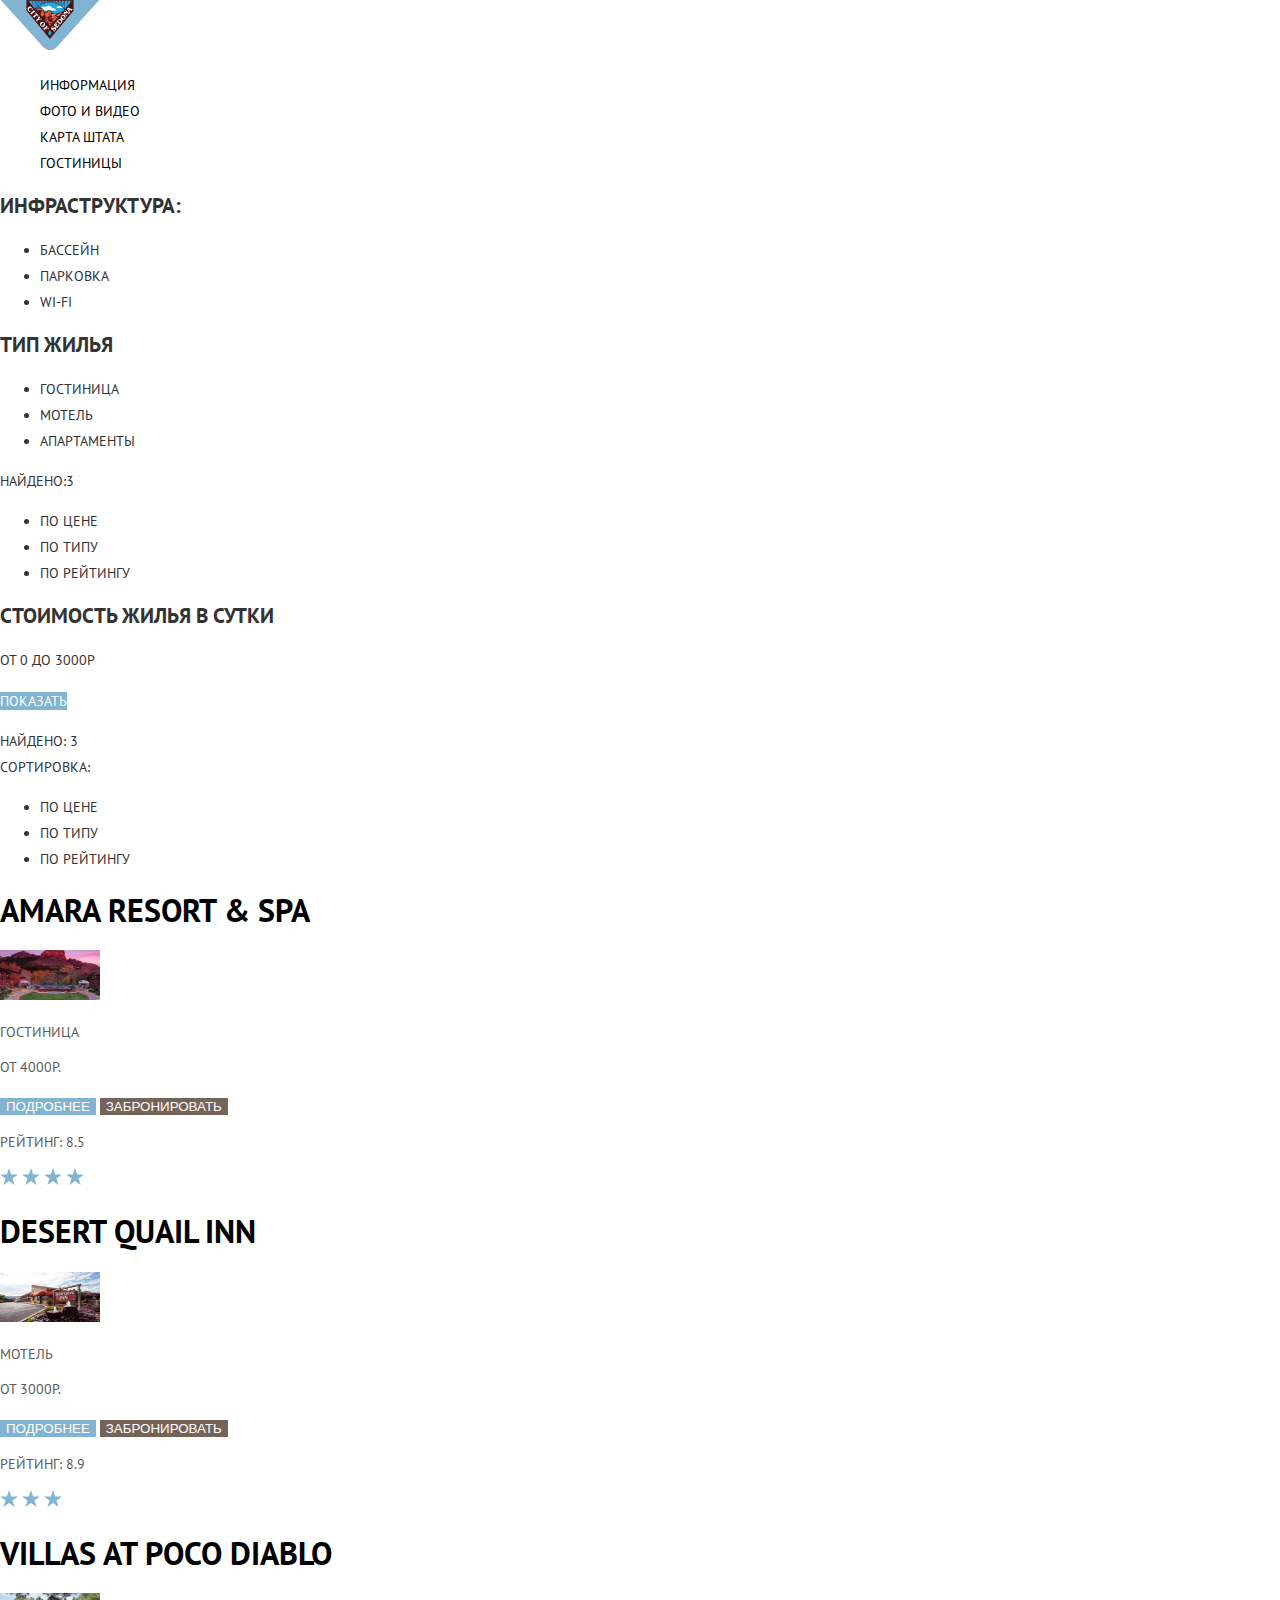
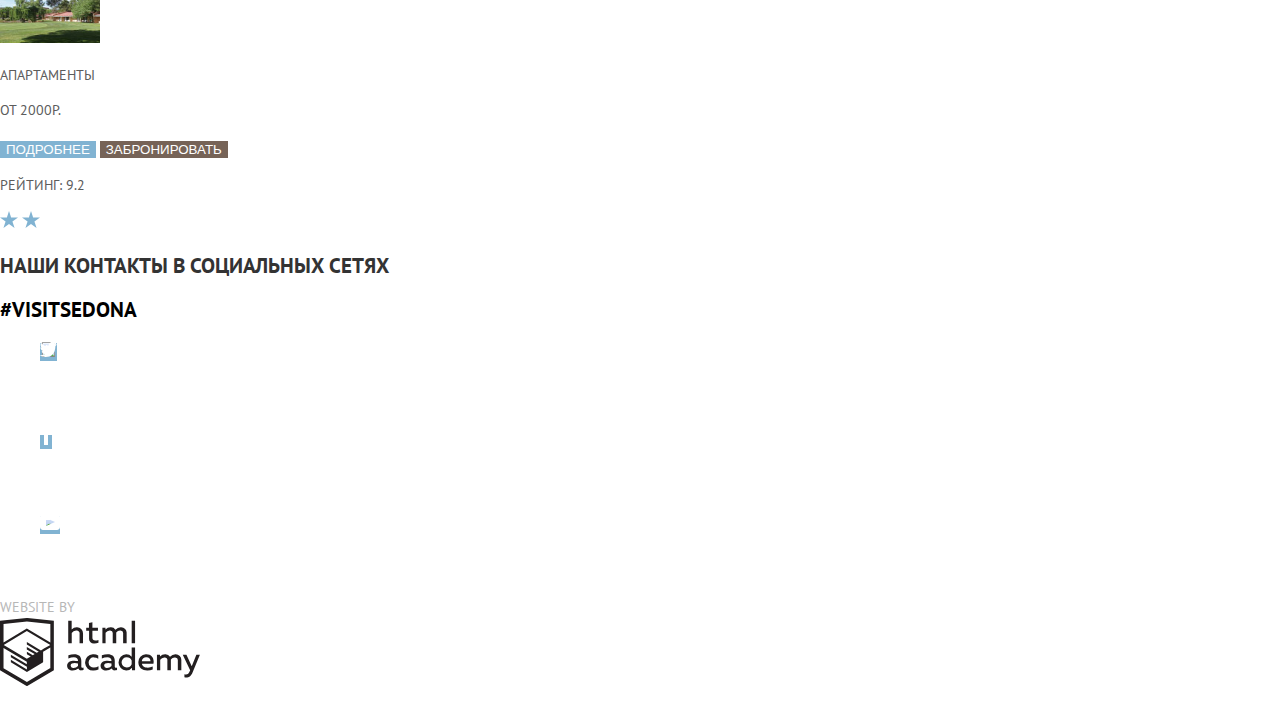
==== hotels.html @ 6c9a13a1 "Add CSS" ====
<!DOCTYPE html>
<html lang="ru">
<head>
    <meta charset="utf-8">
    <title>Sedona hotels</title>
    <link href="https://fonts.googleapis.com/css?family=PT+Sans:400,700&amp;subset=cyrillic" rel="stylesheet">
    <link href="css/normalize.css" rel="stylesheet">
     <link href="css/style.css" rel="stylesheet">
</head>
<body>
<header class="main-header">
    <nav class="main-navigation">
        <a class="main-header-logo" href="index.html"> <img src="img/logo.svg" width="100" height="50" alt="Логотип сайта Седона"></a>
        <ul class="site-navigation">
            <li><a href="info.html">Информация</a></li>
            <li><a href="photo.html">Фото и видео</a></li>
            <li><a href="map.html">Карта штата</a></li>
            <li><a href="hotels.html">Гостиницы</a></li>
        </ul>
    </nav>

</header>
<main>
    <section class="services">
      <div class="facilities">
        <h2>Инфраструктура:</h2>
        <ul>
          <li>Бассейн</li>
          <li>Парковка</li>
          <li>Wi-Fi</li>
        </ul>
      </div>
      <div class="accommodation">
        <h2>Тип жилья</h2>
        <ul>
          <li>Гостиница</li>
          <li>Мотель</li>
          <li>Апартаменты</li>
        </ul>
<span class="search-result">Найдено:3</span>
<div class="sorting">
  <ul>
    <li>По цене</li>
    <li>По типу</li>
    <li>По рейтингу</li>
  </ul>
</div>
      </div>
      <div class="day-price">
        <h2>Стоимость жилья в сутки</h2>
        <p>от 0 до 3000Р</p>
      <p>  <a class="button" href="#">Показать</a></p>
      </div>
    </section>
    <span class="search-result">Найдено: 3</span>
    <div class="sorting">Сортировка:
      <ul>
        <li>По цене</li>
        <li>По типу</li>
        <li>По рейтингу</li>
      </ul>
    </div>
    <section class="hotels">
        <a class="hotel-name" href="#"><h2>Amara Resort & Spa</h2></a>
        <a class="hotel-image" href="#"><img src="img/Amara.jpg" width="100" height="50" alt="Отель Амара Резорт"></a>
        <p class="hotels-type">Гостиница</p>
        <p class="hotels-price">От 4000Р.</p>
        <button type="submit" class="booked-hotel-info">Подробнее</button>
                  <button type="submit" class="booked-hotel">Забронировать</button>
        <p class="score">Рейтинг: 8.5</p>
        <span class="star-rating">
            <img src="img/star.svg" alt="Количество звезд отеля">
            <img src="img/star.svg" alt="Количество звезд отеля">
            <img src="img/star.svg" alt="Количество звезд отеля">
            <img src="img/star.svg" alt="Количество звезд отеля">
        </span>
    </section>
    <section class="hotels">
        <a class="hotel-name" href="#"><h2>Desert Quail Inn</h2></a>
        <a class="hotel-image" href="#"> <img src="img/desert.jpg" width="100" height="50" alt="Отель Дезёрт квайл инн"></a>
        <p class="hotels-type">Мотель</p>
        <p class="hotels-price">От 3000Р.</p>
        <button type="submit" class="booked-hotel-info">Подробнее</button>
                  <button type="submit" class="booked-hotel">Забронировать</button>
        <p class="score">Рейтинг: 8.9</p>
        <span class="star-rating">
            <img src="img/star.svg" alt="Количество звезд отеля">
            <img src="img/star.svg" alt="Количество звезд отеля">
            <img src="img/star.svg" alt="Количество звезд отеля">
        </span>
    </section>
    <section class="hotels">
        <a class="hotel-name" href="#"><h2>Villas at Poco Diablo</h2></a>
        <a class="hotel-image" href="#"> <img src="img/villas.jpg" width="100" height="50" alt="Вилла ет Поко Дьябло"></a>
        <p class="hotels-type">Апартаменты</p>
        <p class="hotels-price">От 2000Р.</p>
        <button type="submit" class="booked-hotel-info">Подробнее</button>
                  <button type="submit" class="booked-hotel">Забронировать</button>
        <p class="score">Рейтинг: 9.2</p>
        <span class="star-rating">
            <img src="img/star.svg" alt="Количество звезд отеля">
            <img src="img/star.svg" alt="Количество звезд отеля">
        </span>
    </section>
</main>
<footer class="main-footer"> <h2 class="visually-hidden">Наши контакты в социальных сетях</h2>
    <p class="instagram"><a href="insta.html">#visitsedona</a></p>
    <div class="footer-social">
        <ul>
            <li><a class="social-button" href="#"> <svg version="1.1" id="Layer_1" xmlns="http://www.w3.org/2000/svg" xmlns:xlink="http://www.w3.org/1999/xlink" x="0px" y="0px"
            	 width="17px" height="15px" viewBox="0 0 17 15" enable-background="new 0 0 17 15" xml:space="preserve">
            <image overflow="visible" width="17" height="15" xlink:href="t.png" >
            </image>
            <g id="W6EeEF_1_">
            	<g>
            		<path fill="#FFFFFF" d="M10.95,0.144c1.685-0.496,2.984,0.27,3.577,1.179c0.673-0.231,1.331-0.481,2.011-0.708
            			c-0.004,0.861-0.522,1.513-0.857,1.768c0.685,0.17,1.304-0.491,1.304-0.491c-0.169,1-1.006,1.788-1.563,2.024
            			c-0.231,6.75-3.175,11.217-10.077,11.082c-0.522,0,0.075,0-0.446,0c-0.41,0-4.164-0.46-4.898-1.887
            			c2.271,0.196,3.893-0.422,4.693-1.177c-0.96-0.3-2.679-0.477-2.979-2.95C2.064,9.09,2.279,9.212,2.905,9.103
            			C1.705,8.247,0.374,7.53,0.448,5.33c0.285,0.328,1.067,0.536,1.34,0.472c-0.703-0.241-1.97-3.36-0.894-4.952
            			c1.818,1.854,3.735,3.606,7.152,3.773C8.254,2.33,9.183,0.793,10.95,0.144z"/>
            	</g>
            </g>
            </svg> <h3 class="visually-hidden">Twitter</h3>
            </a></li>
            <li><a class="social-button" href="#"><svg xmlns="http://www.w3.org/2000/svg" width="12" height="22" viewBox="0 0 12 22"><path fill="#FFF" d="M12 4V0H8a4 4 0 0 0-4 4v4H0v4h4v10h4V12h4V8H8V4h4z"/></svg><h3 class="visually-hidden">Facebook</h3></a></li>
            <li><a class="social-button" href="#"><svg version="1.1" id="Layer_1" xmlns="http://www.w3.org/2000/svg" xmlns:xlink="http://www.w3.org/1999/xlink" x="0px" y="0px"
            	 width="20px" height="16px" viewBox="0 0 20 16" enable-background="new 0 0 20 16" xml:space="preserve">
            <image overflow="visible" enable-background="new    " width="20" height="16" xlink:href="youtube.png" >
            </image>
            <path fill="#FFFFFF" d="M17,0H3C1.35,0,0,1.35,0,3v10c0,1.65,1.35,3,3,3h14c1.65,0,3-1.35,3-3V3C20,1.35,18.65,0,17,0z
            	 M6.027,11.998V4.002L15.014,8L6.027,11.998z"/>
            </svg><h3 class="visually-hidden">Youtube</h3></a></li>
        </ul>
    </div>
    <p class="copyright"> Website by
              <a class="logo-academy" href="https://htmlacademy.ru/intensive/htmlcss"><svg id="Layer_1" data-name="Layer 1" xmlns="http://www.w3.org/2000/svg" viewBox="0 0 108.08 36.85"><title>logo-htmlacademy-small1</title><path d="M44.61,26.88a2,2,0,0,0,.55-0.1v1.33a3.25,3.25,0,0,1-1.18.21,1.67,1.67,0,0,1-1.67-1,4.84,4.84,0,0,1-3.14,1.08c-1.51,0-2.91-.83-2.91-2.55,0-2.13,2-2.79,3.71-2.79a11.08,11.08,0,0,1,2.17.25v-0.3c0-1-.76-1.77-2.19-1.77a7.42,7.42,0,0,0-3,.64v-1.7a10.21,10.21,0,0,1,3.19-.55c2.36,0,3.81,1.12,3.81,3.65v3a0.54,0.54,0,0,0,.49.59h0.17Zm-6.44-1.13A1.35,1.35,0,0,0,39.63,27h0.11a3.39,3.39,0,0,0,2.41-1V24.58a9.72,9.72,0,0,0-1.81-.21c-1,0-2.16.33-2.16,1.38h0Zm12.36-6.11a5,5,0,0,1,2.57.64V22a4.08,4.08,0,0,0-2.3-.7,2.75,2.75,0,1,0,0,5.49,5,5,0,0,0,2.43-.64v1.71a6.27,6.27,0,0,1-2.76.57A4.21,4.21,0,0,1,46,24.51q0-.21,0-0.41a4.32,4.32,0,0,1,4.18-4.46h0.38Zm12.17,7.24a2,2,0,0,0,.55-0.1v1.33a3.25,3.25,0,0,1-1.18.21,1.67,1.67,0,0,1-1.67-1,4.84,4.84,0,0,1-3.14,1.08c-1.51,0-2.91-.83-2.91-2.55,0-2.13,2-2.79,3.71-2.79a11.08,11.08,0,0,1,2.17.25v-0.3c0-1-.76-1.77-2.19-1.77a7.42,7.42,0,0,0-3,.64v-1.7a10.21,10.21,0,0,1,3.19-.55c2.36,0,3.81,1.12,3.81,3.65v3a0.54,0.54,0,0,0,.49.59h0.17Zm-6.44-1.13A1.35,1.35,0,0,0,57.73,27h0.11a3.39,3.39,0,0,0,2.41-1V24.58a9.72,9.72,0,0,0-1.81-.21c-1.06,0-2.16.33-2.16,1.38h0ZM73,16V28.2H71.35V26.88a3.88,3.88,0,0,1-3.19,1.54,4.4,4.4,0,0,1,0-8.78,3.81,3.81,0,0,1,3,1.3V16H73Zm-4.53,5.22a2.76,2.76,0,1,0,0,5.52A2.86,2.86,0,0,0,71.15,25V23A2.91,2.91,0,0,0,68.49,21.27ZM79,19.64c3.31,0,4.46,2.68,3.92,5.09H76.7c0.21,1.5,1.67,2.11,3.19,2.11a6.11,6.11,0,0,0,2.64-.59v1.6a7.14,7.14,0,0,1-3,.57C77,28.42,74.78,27,74.78,24a4.18,4.18,0,0,1,4-4.39H79Zm0.09,1.54a2.28,2.28,0,0,0-2.44,2.1v0.06H81.3A2,2,0,0,0,79.13,21.18Zm5.73,7V19.87h1.65v1a3.81,3.81,0,0,1,2.78-1.27A2.86,2.86,0,0,1,91.89,21a4.12,4.12,0,0,1,2.91-1.33A3.06,3.06,0,0,1,98,23V28.2h-1.9V23.05a1.59,1.59,0,0,0-1.42-1.75H94.42a2.8,2.8,0,0,0-2.07,1.12V28.2h-1.9V23.05A1.59,1.59,0,0,0,89,21.31H88.8a3,3,0,0,0-2.21,1.29v5.63H84.86Zm21.31-8.33h1.9l-3.91,9.46c-0.9,2.17-2.09,2.86-3.35,2.86a4.76,4.76,0,0,1-1.1-.14V30.46a2.86,2.86,0,0,0,.85.12c0.9,0,1.58-.64,2.07-1.9l0.17-.42-4-8.4h2l2.86,6.29ZM38.73,1.46V6.22a3.81,3.81,0,0,1,2.7-1.14,3.25,3.25,0,0,1,3.44,3.4v5.15H43V8.72a1.81,1.81,0,0,0-1.61-2h-0.3a2.93,2.93,0,0,0-2.32,1.39v5.52h-1.9V1.46h1.9ZM49.94,2.31v3h3V6.91h-3v3.81c0,1.1.5,1.46,1.58,1.46a4.49,4.49,0,0,0,1.69-.33v1.6A6.8,6.8,0,0,1,51,13.8a2.55,2.55,0,0,1-2.86-2.74V6.89H46.58V5.26h1.5V2.74Zm5.4,11.31V5.28H57v1A3.81,3.81,0,0,1,59.77,5a2.86,2.86,0,0,1,2.6,1.33A4.12,4.12,0,0,1,65.28,5,3.06,3.06,0,0,1,68.44,8.4v5.21h-1.9V8.46a1.59,1.59,0,0,0-1.42-1.75H64.89a2.8,2.8,0,0,0-2.07,1.12v5.78h-1.9V8.46A1.59,1.59,0,0,0,59.5,6.71H59.27A3,3,0,0,0,57.06,8v5.63H55.34ZM71.17,1.45H73V13.6H71.17V1.45ZM14.71,0H14.55L0,1.54V28.21l14.55,8.66,14.55-8.66V1.54Zm12.5,27.1L14.55,34.64,1.9,27.12V16.18l12.59,7.5V25L5.86,19.9v1.31l8.68,5.21v1.39L5.87,22.65V24l8.68,5.21,8.75-5.24V18.31L27.2,16V27.12Zm0-12.53-3.48,2-1.6,1L14.51,13v1.31L21,18.23H21l-0.14.09-1,.54-5.37-3.2V17l4.24,2.52-1,.67-3.2-1.9v1.31l2.1,1.24L14.5,22.1,2,14.65,14.51,7.11Zm0-1.32L14.49,5.76,1.91,13.25v-10L14.56,1.92,27.21,3.25v10h0Z" transform="translate(0 -0.02)" fill="#231f20"/></svg></a>
    </p>
</footer>
</body>
</html>
---- css/style.css ----
body {
  margin: 0;
  padding: 0;
  font-family: "PT Sans", sans-serif;
  font-size: 14px;
  line-height: 26px;
  font-weight: 400;
  color: #333333;
  text-transform: uppercase;

  background-color: #ffffff;
  background-position: top center;
  background-repeat: no-repeat;
}
a {
  text-decoration: none;
}
.button {
  font: inherit;

  text-align: center;
  color:#ffffff;
  vertical-align: middle;
  text-transform: uppercase;

  background-color: #81b3d2;
  border: none;
}
.button:hover,
.button:focus,
.button:active {
  background-color: #663d15;
}
.main-navigation {
  font-size: 14px;
  line-height: 26px;
  color: #000000;

  background-color: #ffffff;
}
.site-navigation,
.user-navigation {
  list-style: none;
}

.site-navigation a {
  color: #000000;
}

.site-navigation a:hover,
.site-navigation a:focus
 {
   color: #ddebf3;
  background-color: #ffffff;
}
.site-navigation a:active
 {
   color: #b2b2b2;
  background-color: #ffffff;
}

.advantages h2{
  font-size: 21px;
  line-height: 26px;
  font-weight: 700;
  text-align: center;
}
.description{
  font-size: 14px;
  line-height: 21px;
  font-weight: 400;


  color:#b3b3b3;
  background-color: #ffffff;

  text-align: center;
}




.hotel-search h2{
  font-size: 30px;
  line-height: 36px;
  font-weight: 700;
  text-align: center;
}
.hotel-search p{
  font-size: 14px;
  line-height: 24px;
  font-weight: 400;
  text-align: center;
  color: #b3b3b3;
}
.search-form{
  display: none;
}

.hotel-name{
  font-size: 21px;
  line-height: 26px;
  font-weight: 700;
  color: #000000;
}
.hotel-name:hover,
.hotel-name:focus
   {
     color: #81b3d2;

  }
  .hotel-name :active
   {
     color: #cacaca;

  }
.hotels p{
  font-size: 14px;
  line-height: 21px;
  font-weight: 400;
  color: #5c5c5c;
}
.booked-hotel-info{
  color:#ffffff;
  vertical-align: middle;
  text-transform: uppercase;

  background-color: #81b3d2;
  border: none;
  }
.booked-hotel-info:hover,
.booked-hotel-info:focus
   {
     color: #ffffff;
    background-color: #669ec0;
  }
  .booked-hotel-info :active
   {
     color: #ffffff;
    background-color: #5496bd;
  }
.booked-hotel{
  color:#ffffff;
  vertical-align: middle;
  text-transform: uppercase;

  background-color: #766357;
  border: none;
  }
.booked-hotel:hover,
.booked-hotel:focus
   {
     color: #ffffff;
    background-color: #604e43;
  }
  .booked-hotel:active
   {
     color: #ffffff;
    background-color: #503e33;
  }
.main-footer {

  background-color: #ffffff;
  background-position: 0 0;
  background-repeat: repeat;
}
.instagram a{
  font-size:21px;
  line-height: 26px;
  font-weight: 700;

  color:#000000;

}
 .social-button {
  color: #ffffff;
  text-decoration: underline;

  background-color: #81b3d2;
}

 .social-button:hover,
.social-button:focus {
  background-color: #669ec0;
}
.social-button:active {
  background-color: #5496bd;
}
.social-button {
  text-align: center;
}

.footer-social ul {
  list-style: none;
}

.social-button {
  color: #ffffff;
}

.copyright {
  font-size:14px;
  line-height: 21px;
  font-weight: 400;
    width:200px;
    color:#b7b7b7;
  background-color: #ffffff;

}
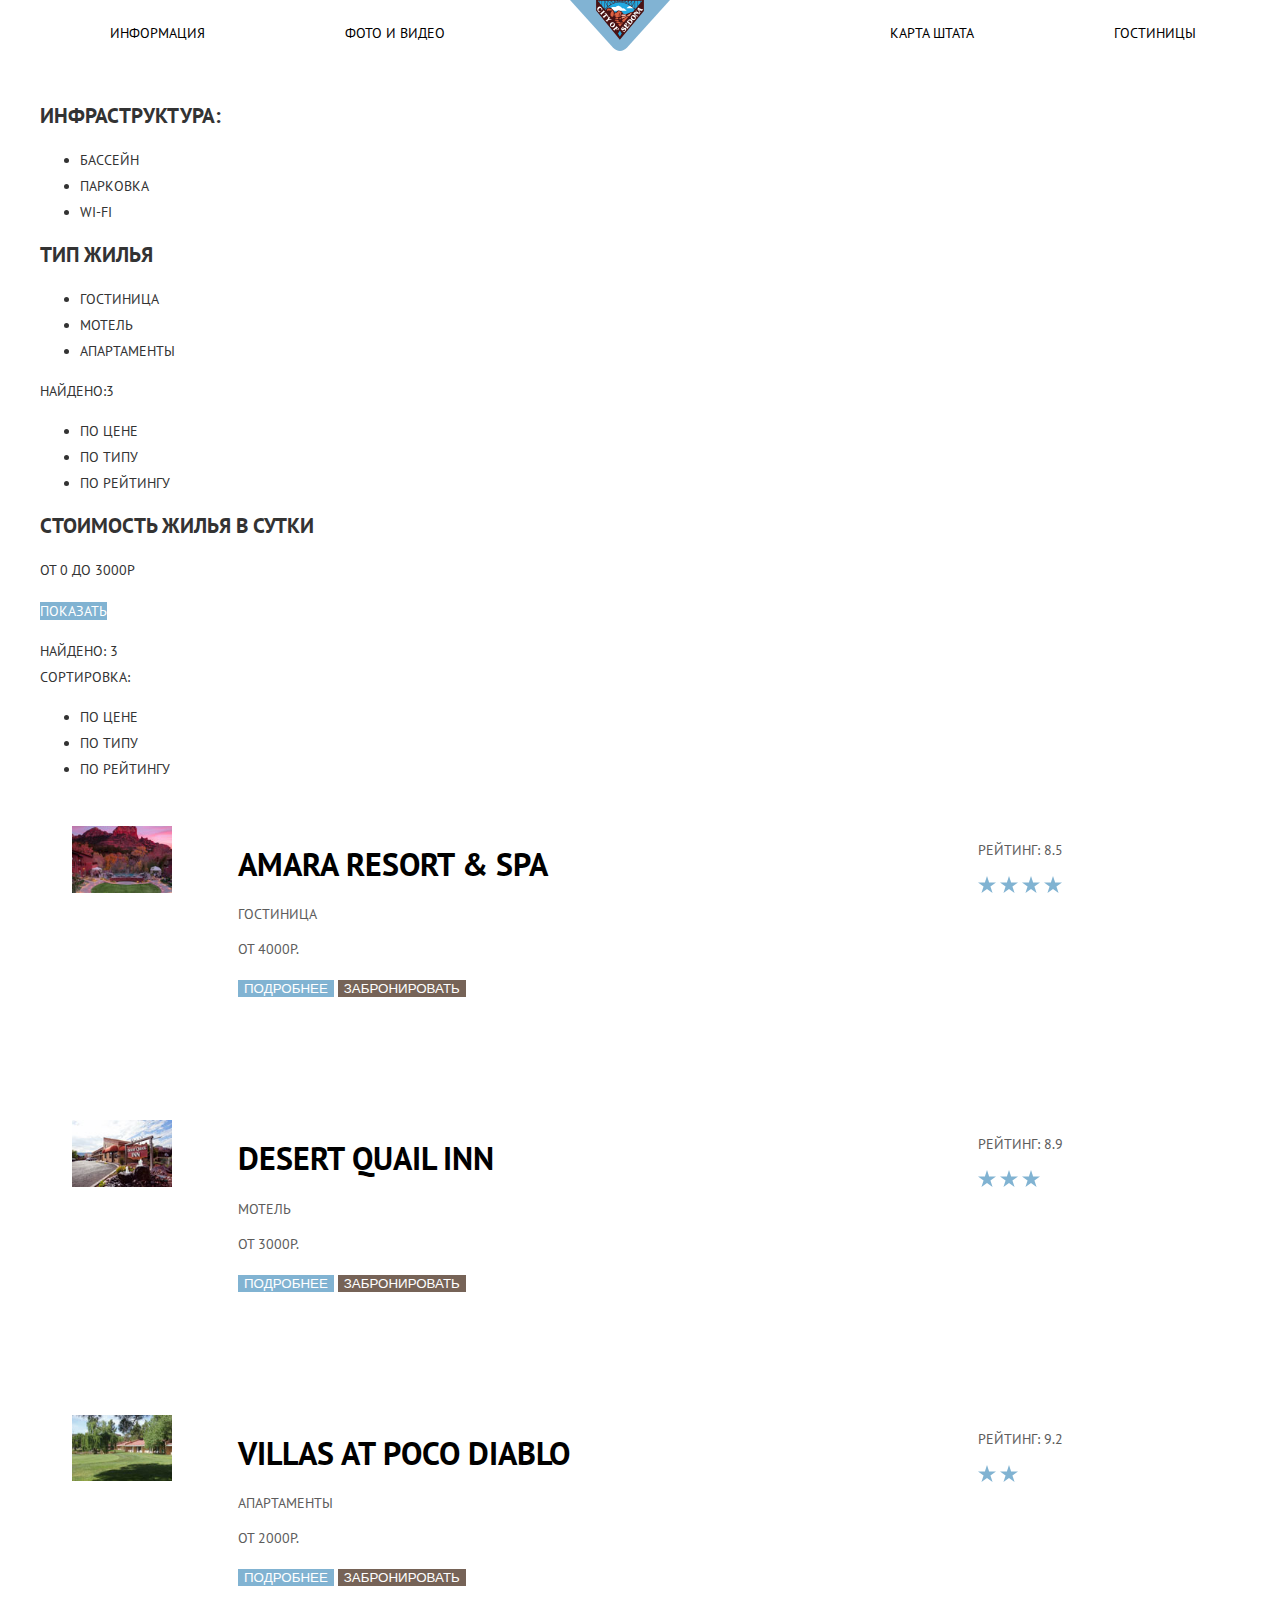
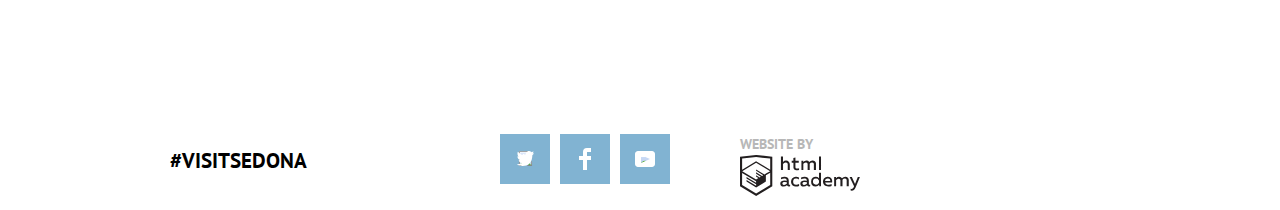
==== commit 20ce1b3d: "Основное задание: начинаем строить сетку личного проекта на флексах" ====
--- a/hotels.html
+++ b/hotels.html
@@ -8,19 +8,24 @@
      <link href="css/style.css" rel="stylesheet">
 </head>
 <body>
-<header class="main-header">
-    <nav class="main-navigation">
-        <a class="main-header-logo" href="index.html"> <img src="img/logo.svg" width="100" height="50" alt="Логотип сайта Седона"></a>
-        <ul class="site-navigation">
-            <li><a href="info.html">Информация</a></li>
-            <li><a href="photo.html">Фото и видео</a></li>
-            <li><a href="map.html">Карта штата</a></li>
-            <li><a href="hotels.html">Гостиницы</a></li>
-        </ul>
-    </nav>
+  <header class="main-header">
+      <nav class="main-navigation">
+        <div class="logo-container">
 
-</header>
-<main>
+         <a class="main-header-logo" href="index.html"> <img src="img/logo.svg" width="100" height="50" alt="Логотип сайта Седона"></a></div>
+         <div class="main-navigation-wrapper">
+       <div class="container">
+            <ul class="site-navigation">
+                        <li><a href="info.html">Информация</a></li>
+              <li><a href="photo.html">Фото и видео</a></li></ul>
+  <ul class="place-navigation">
+              <li><a href="map.html">Карта штата</a></li>
+              <li><a href="hotels.html">Гостиницы</a></li>
+          </ul></div></div>
+      </nav>
+
+  </header>
+<main class="container">
     <section class="services">
       <div class="facilities">
         <h2>Инфраструктура:</h2>
@@ -60,51 +65,61 @@
         <li>По рейтингу</li>
       </ul>
     </div>
+    <div class="hotels-result">
+
+
     <section class="hotels">
-        <a class="hotel-name" href="#"><h2>Amara Resort & Spa</h2></a>
-        <a class="hotel-image" href="#"><img src="img/Amara.jpg" width="100" height="50" alt="Отель Амара Резорт"></a>
-        <p class="hotels-type">Гостиница</p>
+
+
+     <a class="hotel-image" href="#"><img src="img/Amara.jpg" width="100" height="50" alt="Отель Амара Резорт"></a>
+      <div class="hotel-wrapper-1">  <a class="hotel-name" href="#"><h2>Amara Resort & Spa</h2></a>
+                <p class="hotels-type">Гостиница</p>
         <p class="hotels-price">От 4000Р.</p>
         <button type="submit" class="booked-hotel-info">Подробнее</button>
-                  <button type="submit" class="booked-hotel">Забронировать</button>
-        <p class="score">Рейтинг: 8.5</p>
+                  <button type="submit" class="booked-hotel">Забронировать</button> </div>
+      <div class="hotel-wrapper-2">  <p class="score">Рейтинг: 8.5</p>
         <span class="star-rating">
             <img src="img/star.svg" alt="Количество звезд отеля">
             <img src="img/star.svg" alt="Количество звезд отеля">
             <img src="img/star.svg" alt="Количество звезд отеля">
             <img src="img/star.svg" alt="Количество звезд отеля">
-        </span>
+        </span></div>
     </section>
     <section class="hotels">
-        <a class="hotel-name" href="#"><h2>Desert Quail Inn</h2></a>
-        <a class="hotel-image" href="#"> <img src="img/desert.jpg" width="100" height="50" alt="Отель Дезёрт квайл инн"></a>
+      <a class="hotel-image" href="#"> <img src="img/desert.jpg" width="100" height="50" alt="Отель Дезёрт квайл инн"></a>
+        <div class="hotel-wrapper-1"><a class="hotel-name" href="#"><h2>Desert Quail Inn</h2></a>
+
         <p class="hotels-type">Мотель</p>
         <p class="hotels-price">От 3000Р.</p>
         <button type="submit" class="booked-hotel-info">Подробнее</button>
-                  <button type="submit" class="booked-hotel">Забронировать</button>
-        <p class="score">Рейтинг: 8.9</p>
+                  <button type="submit" class="booked-hotel">Забронировать</button></div>
+    <div class="hotel-wrapper-2">    <p class="score">Рейтинг: 8.9</p>
         <span class="star-rating">
             <img src="img/star.svg" alt="Количество звезд отеля">
             <img src="img/star.svg" alt="Количество звезд отеля">
             <img src="img/star.svg" alt="Количество звезд отеля">
-        </span>
+        </span></div>
     </section>
     <section class="hotels">
-        <a class="hotel-name" href="#"><h2>Villas at Poco Diablo</h2></a>
-        <a class="hotel-image" href="#"> <img src="img/villas.jpg" width="100" height="50" alt="Вилла ет Поко Дьябло"></a>
-        <p class="hotels-type">Апартаменты</p>
+      <a class="hotel-image" href="#"> <img src="img/villas.jpg" width="100" height="50" alt="Вилла ет Поко Дьябло"></a>
+      <div class="hotel-wrapper-1">  <a class="hotel-name" href="#"><h2>Villas at Poco Diablo</h2></a>
+                <p class="hotels-type">Апартаменты</p>
         <p class="hotels-price">От 2000Р.</p>
         <button type="submit" class="booked-hotel-info">Подробнее</button>
-                  <button type="submit" class="booked-hotel">Забронировать</button>
-        <p class="score">Рейтинг: 9.2</p>
+                  <button type="submit" class="booked-hotel">Забронировать</button></div>
+    <div class="hotel-wrapper-2">    <p class="score">Рейтинг: 9.2</p>
         <span class="star-rating">
             <img src="img/star.svg" alt="Количество звезд отеля">
             <img src="img/star.svg" alt="Количество звезд отеля">
-        </span>
-    </section>
+        </span></div>
+    </section></div>
 </main>
 <footer class="main-footer"> <h2 class="visually-hidden">Наши контакты в социальных сетях</h2>
-    <p class="instagram"><a href="insta.html">#visitsedona</a></p>
+<div class="container">
+
+  <div class="instagram-container">
+
+   <p class="instagram"><a href="insta.html">#visitsedona</a></p></div>
     <div class="footer-social">
         <ul>
             <li><a class="social-button" href="#"> <svg version="1.1" id="Layer_1" xmlns="http://www.w3.org/2000/svg" xmlns:xlink="http://www.w3.org/1999/xlink" x="0px" y="0px"
@@ -121,7 +136,9 @@
             			c1.818,1.854,3.735,3.606,7.152,3.773C8.254,2.33,9.183,0.793,10.95,0.144z"/>
             	</g>
             </g>
-            </svg> <h3 class="visually-hidden">Twitter</h3>
+            </svg>
+
+ <h3 class="visually-hidden">Twitter</h3>
             </a></li>
             <li><a class="social-button" href="#"><svg xmlns="http://www.w3.org/2000/svg" width="12" height="22" viewBox="0 0 12 22"><path fill="#FFF" d="M12 4V0H8a4 4 0 0 0-4 4v4H0v4h4v10h4V12h4V8H8V4h4z"/></svg><h3 class="visually-hidden">Facebook</h3></a></li>
             <li><a class="social-button" href="#"><svg version="1.1" id="Layer_1" xmlns="http://www.w3.org/2000/svg" xmlns:xlink="http://www.w3.org/1999/xlink" x="0px" y="0px"
@@ -133,9 +150,11 @@
             </svg><h3 class="visually-hidden">Youtube</h3></a></li>
         </ul>
     </div>
-    <p class="copyright"> Website by
+<div class="copyright">
+
+    <b> Website by</b>
               <a class="logo-academy" href="https://htmlacademy.ru/intensive/htmlcss"><svg id="Layer_1" data-name="Layer 1" xmlns="http://www.w3.org/2000/svg" viewBox="0 0 108.08 36.85"><title>logo-htmlacademy-small1</title><path d="M44.61,26.88a2,2,0,0,0,.55-0.1v1.33a3.25,3.25,0,0,1-1.18.21,1.67,1.67,0,0,1-1.67-1,4.84,4.84,0,0,1-3.14,1.08c-1.51,0-2.91-.83-2.91-2.55,0-2.13,2-2.79,3.71-2.79a11.08,11.08,0,0,1,2.17.25v-0.3c0-1-.76-1.77-2.19-1.77a7.42,7.42,0,0,0-3,.64v-1.7a10.21,10.21,0,0,1,3.19-.55c2.36,0,3.81,1.12,3.81,3.65v3a0.54,0.54,0,0,0,.49.59h0.17Zm-6.44-1.13A1.35,1.35,0,0,0,39.63,27h0.11a3.39,3.39,0,0,0,2.41-1V24.58a9.72,9.72,0,0,0-1.81-.21c-1,0-2.16.33-2.16,1.38h0Zm12.36-6.11a5,5,0,0,1,2.57.64V22a4.08,4.08,0,0,0-2.3-.7,2.75,2.75,0,1,0,0,5.49,5,5,0,0,0,2.43-.64v1.71a6.27,6.27,0,0,1-2.76.57A4.21,4.21,0,0,1,46,24.51q0-.21,0-0.41a4.32,4.32,0,0,1,4.18-4.46h0.38Zm12.17,7.24a2,2,0,0,0,.55-0.1v1.33a3.25,3.25,0,0,1-1.18.21,1.67,1.67,0,0,1-1.67-1,4.84,4.84,0,0,1-3.14,1.08c-1.51,0-2.91-.83-2.91-2.55,0-2.13,2-2.79,3.71-2.79a11.08,11.08,0,0,1,2.17.25v-0.3c0-1-.76-1.77-2.19-1.77a7.42,7.42,0,0,0-3,.64v-1.7a10.21,10.21,0,0,1,3.19-.55c2.36,0,3.81,1.12,3.81,3.65v3a0.54,0.54,0,0,0,.49.59h0.17Zm-6.44-1.13A1.35,1.35,0,0,0,57.73,27h0.11a3.39,3.39,0,0,0,2.41-1V24.58a9.72,9.72,0,0,0-1.81-.21c-1.06,0-2.16.33-2.16,1.38h0ZM73,16V28.2H71.35V26.88a3.88,3.88,0,0,1-3.19,1.54,4.4,4.4,0,0,1,0-8.78,3.81,3.81,0,0,1,3,1.3V16H73Zm-4.53,5.22a2.76,2.76,0,1,0,0,5.52A2.86,2.86,0,0,0,71.15,25V23A2.91,2.91,0,0,0,68.49,21.27ZM79,19.64c3.31,0,4.46,2.68,3.92,5.09H76.7c0.21,1.5,1.67,2.11,3.19,2.11a6.11,6.11,0,0,0,2.64-.59v1.6a7.14,7.14,0,0,1-3,.57C77,28.42,74.78,27,74.78,24a4.18,4.18,0,0,1,4-4.39H79Zm0.09,1.54a2.28,2.28,0,0,0-2.44,2.1v0.06H81.3A2,2,0,0,0,79.13,21.18Zm5.73,7V19.87h1.65v1a3.81,3.81,0,0,1,2.78-1.27A2.86,2.86,0,0,1,91.89,21a4.12,4.12,0,0,1,2.91-1.33A3.06,3.06,0,0,1,98,23V28.2h-1.9V23.05a1.59,1.59,0,0,0-1.42-1.75H94.42a2.8,2.8,0,0,0-2.07,1.12V28.2h-1.9V23.05A1.59,1.59,0,0,0,89,21.31H88.8a3,3,0,0,0-2.21,1.29v5.63H84.86Zm21.31-8.33h1.9l-3.91,9.46c-0.9,2.17-2.09,2.86-3.35,2.86a4.76,4.76,0,0,1-1.1-.14V30.46a2.86,2.86,0,0,0,.85.12c0.9,0,1.58-.64,2.07-1.9l0.17-.42-4-8.4h2l2.86,6.29ZM38.73,1.46V6.22a3.81,3.81,0,0,1,2.7-1.14,3.25,3.25,0,0,1,3.44,3.4v5.15H43V8.72a1.81,1.81,0,0,0-1.61-2h-0.3a2.93,2.93,0,0,0-2.32,1.39v5.52h-1.9V1.46h1.9ZM49.94,2.31v3h3V6.91h-3v3.81c0,1.1.5,1.46,1.58,1.46a4.49,4.49,0,0,0,1.69-.33v1.6A6.8,6.8,0,0,1,51,13.8a2.55,2.55,0,0,1-2.86-2.74V6.89H46.58V5.26h1.5V2.74Zm5.4,11.31V5.28H57v1A3.81,3.81,0,0,1,59.77,5a2.86,2.86,0,0,1,2.6,1.33A4.12,4.12,0,0,1,65.28,5,3.06,3.06,0,0,1,68.44,8.4v5.21h-1.9V8.46a1.59,1.59,0,0,0-1.42-1.75H64.89a2.8,2.8,0,0,0-2.07,1.12v5.78h-1.9V8.46A1.59,1.59,0,0,0,59.5,6.71H59.27A3,3,0,0,0,57.06,8v5.63H55.34ZM71.17,1.45H73V13.6H71.17V1.45ZM14.71,0H14.55L0,1.54V28.21l14.55,8.66,14.55-8.66V1.54Zm12.5,27.1L14.55,34.64,1.9,27.12V16.18l12.59,7.5V25L5.86,19.9v1.31l8.68,5.21v1.39L5.87,22.65V24l8.68,5.21,8.75-5.24V18.31L27.2,16V27.12Zm0-12.53-3.48,2-1.6,1L14.51,13v1.31L21,18.23H21l-0.14.09-1,.54-5.37-3.2V17l4.24,2.52-1,.67-3.2-1.9v1.31l2.1,1.24L14.5,22.1,2,14.65,14.51,7.11Zm0-1.32L14.49,5.76,1.91,13.25v-10L14.56,1.92,27.21,3.25v10h0Z" transform="translate(0 -0.02)" fill="#231f20"/></svg></a>
-    </p>
+    </div></div>
 </footer>
 </body>
 </html>
--- a/css/style.css
+++ b/css/style.css
@@ -1,209 +1,404 @@
-body {
-  margin: 0;
-  padding: 0;
-  font-family: "PT Sans", sans-serif;
-  font-size: 14px;
-  line-height: 26px;
-  font-weight: 400;
-  color: #333333;
-  text-transform: uppercase;
-
-  background-color: #ffffff;
-  background-position: top center;
-  background-repeat: no-repeat;
-}
-a {
-  text-decoration: none;
-}
-.button {
-  font: inherit;
-
-  text-align: center;
-  color:#ffffff;
-  vertical-align: middle;
-  text-transform: uppercase;
-
-  background-color: #81b3d2;
-  border: none;
+body
+{
+    font-family: 'PT Sans', sans-serif;
+    font-size: 14px;
+    font-weight: 400;
+    line-height: 26px;
+
+    min-width: 1280px;
+    margin: 0;
+    padding: 0;
+
+    text-transform: uppercase;
+
+    color: #333;
+    background-color: #fff;
+    background-repeat: no-repeat;
+    background-position: top center;
+}
+a
+{
+    text-decoration: none;
+}
+img
+{
+    max-width: 100%;
+    height: auto;
+}
+.visually-hidden:not(:focus):not(:active)
+{
+    position: absolute;
+
+    overflow: hidden;
+    clip: rect(0 0 0 0);
+
+    width: 1px;
+    height: 1px;
+    margin: -1px;
+    padding: 0;
+
+    white-space: nowrap;
+
+    border: 0;
+
+    clip-path: inset(100%);
+}
+.button
+{
+    font: inherit;
+
+    text-align: center;
+    vertical-align: middle;
+    text-transform: uppercase;
+
+    color: #fff;
+    border: none;
+    background-color: #81b3d2;
 }
 .button:hover,
 .button:focus,
-.button:active {
-  background-color: #663d15;
-}
-.main-navigation {
-  font-size: 14px;
-  line-height: 26px;
-  color: #000000;
-
-  background-color: #ffffff;
+.button:active
+{
+    background-color: #663d15;
+}
+.main-header
+{
+    margin-bottom: 14px;
+}
+.main-navigation
+{
+    font-size: 14px;
+    line-height: 26px;
+
+    display: flex;
+
+    color: #000;
+    background-color: #fff;
 }
 .site-navigation,
-.user-navigation {
-  list-style: none;
-}
-
-.site-navigation a {
-  color: #000000;
+.place-navigation
+{
+    display: flex;
+
+    width: 500px;
+    margin: 0;
+    padding: 0;
+
+    list-style: none;
+
+    flex-wrap: wrap;
+}
+
+.main-header-logo
+{
+    position: absolute;
+    top: 0;
+    left: 50%;
+
+    width: 140px;
+    height: 70px;
+    margin-left: -70px;
+}
+.container
+{
+    width: 1280px;
+    margin: 0 auto;
+    padding: 0 40px;
+}
+.main-navigation-wrapper
+{
+    width: 100%;
+    margin-bottom: 20px;
+}
+
+.main-navigation-wrapper .container
+{
+    display: flex;
+
+    justify-content: space-between;
+}
+
+.site-navigation a,
+.place-navigation a
+{
+    display: block;
+
+    padding: 20px 70px;
+
+    vertical-align: middle;
+
+    color: #000;
 }
 
 .site-navigation a:hover,
-.site-navigation a:focus
- {
-   color: #ddebf3;
-  background-color: #ffffff;
+.site-navigation a:focus,
+.place-navigation a:hover,
+.place-navigation a:focus
+{
+    color: #ddebf3;
+    background-color: #fff;
 }
 .site-navigation a:active
- {
-   color: #b2b2b2;
-  background-color: #ffffff;
-}
-
-.advantages h2{
-  font-size: 21px;
-  line-height: 26px;
-  font-weight: 700;
-  text-align: center;
-}
-.description{
-  font-size: 14px;
-  line-height: 21px;
-  font-weight: 400;
-
-
-  color:#b3b3b3;
-  background-color: #ffffff;
-
-  text-align: center;
-}
-
-
-
-
-.hotel-search h2{
-  font-size: 30px;
-  line-height: 36px;
-  font-weight: 700;
-  text-align: center;
-}
-.hotel-search p{
-  font-size: 14px;
-  line-height: 24px;
-  font-weight: 400;
-  text-align: center;
-  color: #b3b3b3;
-}
-.search-form{
-  display: none;
-}
-
-.hotel-name{
-  font-size: 21px;
-  line-height: 26px;
-  font-weight: 700;
-  color: #000000;
+.place-navigation a:active
+{
+    color: #b2b2b2;
+    background-color: #fff;
+}
+.greeting
+{
+    display: flex;
+
+    width: 1200px;
+    min-height: 520px;
+
+    background-image: url('../img/background-photo.jpg');
+    background-repeat: no-repeat;
+    background-position: top center;
+}
+.advantages h2
+{
+    font-size: 21px;
+    font-weight: 700;
+    line-height: 26px;
+
+    text-align: center;
+}
+.description
+{
+    font-size: 14px;
+    font-weight: 400;
+    line-height: 21px;
+
+    text-align: center;
+
+    color: #b3b3b3;
+    background-color: #fff;
+}
+
+
+
+
+.hotel-search h2
+{
+    font-size: 30px;
+    font-weight: 700;
+    line-height: 36px;
+
+    text-align: center;
+}
+.hotel-search p
+{
+    font-size: 14px;
+    font-weight: 400;
+    line-height: 24px;
+
+    text-align: center;
+
+    color: #b3b3b3;
+}
+.search-form
+{
+    display: none;
+}
+.hotels-result
+{
+    display: flex;
+    flex-direction: column;
+
+    width: 1200px;
+
+    align-items: center;
+}
+.hotels
+{
+    display: flex;
+    flex-direction: row;
+
+    margin-bottom: 60px;
+    padding: 30px 73px;
+
+    justify-content: space-between;
+}
+.hotel-image
+{
+    width: 136px;
+    height: 97px;
+    margin-right: 30px;
+}
+.hotel-wrapper-1
+{
+    width: 740px;
+}
+.hotel-wrapper-2
+{
+    width: 230px;
+}
+.hotel-name
+{
+    font-size: 21px;
+    font-weight: 700;
+    line-height: 26px;
+
+    color: #000;
 }
 .hotel-name:hover,
 .hotel-name:focus
-   {
-     color: #81b3d2;
-
-  }
-  .hotel-name :active
-   {
-     color: #cacaca;
-
-  }
-.hotels p{
-  font-size: 14px;
-  line-height: 21px;
-  font-weight: 400;
-  color: #5c5c5c;
-}
-.booked-hotel-info{
-  color:#ffffff;
-  vertical-align: middle;
-  text-transform: uppercase;
-
-  background-color: #81b3d2;
-  border: none;
-  }
+{
+    color: #81b3d2;
+}
+.hotel-name :active
+{
+    color: #cacaca;
+}
+.hotels p
+{
+    font-size: 14px;
+    font-weight: 400;
+    line-height: 21px;
+
+    color: #5c5c5c;
+}
+.booked-hotel-info
+{
+    vertical-align: middle;
+    text-transform: uppercase;
+
+    color: #fff;
+    border: none;
+    background-color: #81b3d2;
+}
 .booked-hotel-info:hover,
 .booked-hotel-info:focus
-   {
-     color: #ffffff;
+{
+    color: #fff;
     background-color: #669ec0;
-  }
-  .booked-hotel-info :active
-   {
-     color: #ffffff;
+}
+.booked-hotel-info :active
+{
+    color: #fff;
     background-color: #5496bd;
-  }
-.booked-hotel{
-  color:#ffffff;
-  vertical-align: middle;
-  text-transform: uppercase;
-
-  background-color: #766357;
-  border: none;
-  }
+}
+.booked-hotel
+{
+    vertical-align: middle;
+    text-transform: uppercase;
+
+    color: #fff;
+    border: none;
+    background-color: #766357;
+}
 .booked-hotel:hover,
 .booked-hotel:focus
-   {
-     color: #ffffff;
+{
+    color: #fff;
     background-color: #604e43;
-  }
-  .booked-hotel:active
-   {
-     color: #ffffff;
+}
+.booked-hotel:active
+{
+    color: #fff;
     background-color: #503e33;
-  }
-.main-footer {
-
-  background-color: #ffffff;
-  background-position: 0 0;
-  background-repeat: repeat;
-}
-.instagram a{
-  font-size:21px;
-  line-height: 26px;
-  font-weight: 700;
-
-  color:#000000;
-
-}
- .social-button {
-  color: #ffffff;
-  text-decoration: underline;
-
-  background-color: #81b3d2;
-}
-
- .social-button:hover,
-.social-button:focus {
-  background-color: #669ec0;
-}
-.social-button:active {
-  background-color: #5496bd;
-}
-.social-button {
-  text-align: center;
-}
-
-.footer-social ul {
-  list-style: none;
-}
-
-.social-button {
-  color: #ffffff;
-}
-
-.copyright {
-  font-size:14px;
-  line-height: 21px;
-  font-weight: 400;
-    width:200px;
-    color:#b7b7b7;
-  background-color: #ffffff;
-
-}
+}
+.main-footer
+{
+    margin-top: 35px;
+    padding: 20px 0;
+
+    background-color: #fff;
+    background-repeat: repeat;
+    background-position: 0 0;
+}
+
+.main-footer .container
+{
+    display: flex;
+}
+.instagram-container
+{
+    width: 240px;
+    margin: 0;
+    margin-right: 90px;
+    margin-left: 130px;
+}
+
+
+
+.instagram a
+{
+    font-size: 21px;
+    font-weight: 700;
+    line-height: 26px;
+
+    color: #000;
+}
+
+.social-button
+{
+    display: flex;
+
+    width: 50px;
+    height: 50px;
+
+    color: #fff;
+    background-color: #81b3d2;
+
+    align-items: center;
+    justify-content: center;
+}
+
+.social-button:hover,
+.social-button:focus
+{
+    background-color: #669ec0;
+}
+.social-button:active
+{
+    background-color: #5496bd;
+}
+
+.footer-social ul
+{
+    display: flex;
+
+    width: 170px;
+    margin: 0 auto;
+    padding: 0;
+
+    list-style: none;
+
+    flex-wrap: wrap;
+    justify-content: space-between;
+}
+
+
+
+.copyright
+{
+    font-size: 14px;
+    font-weight: 400;
+    line-height: 21px;
+
+    width: 120px;
+    height: 50px;
+    margin: 0;
+    margin-right: 100px;
+    margin-left: 70px;
+
+    color: #b7b7b7;
+    background-color: #fff;
+}
+
+.copyright:hover path,
+.copyright:focus path
+{
+    fill: #a8cbe0;
+}
+.copyright:active path
+{
+    fill: #bdbbbc;
+}
+.copyright b
+{
+    display: block;
+
+    margin-right: 15px;
+}
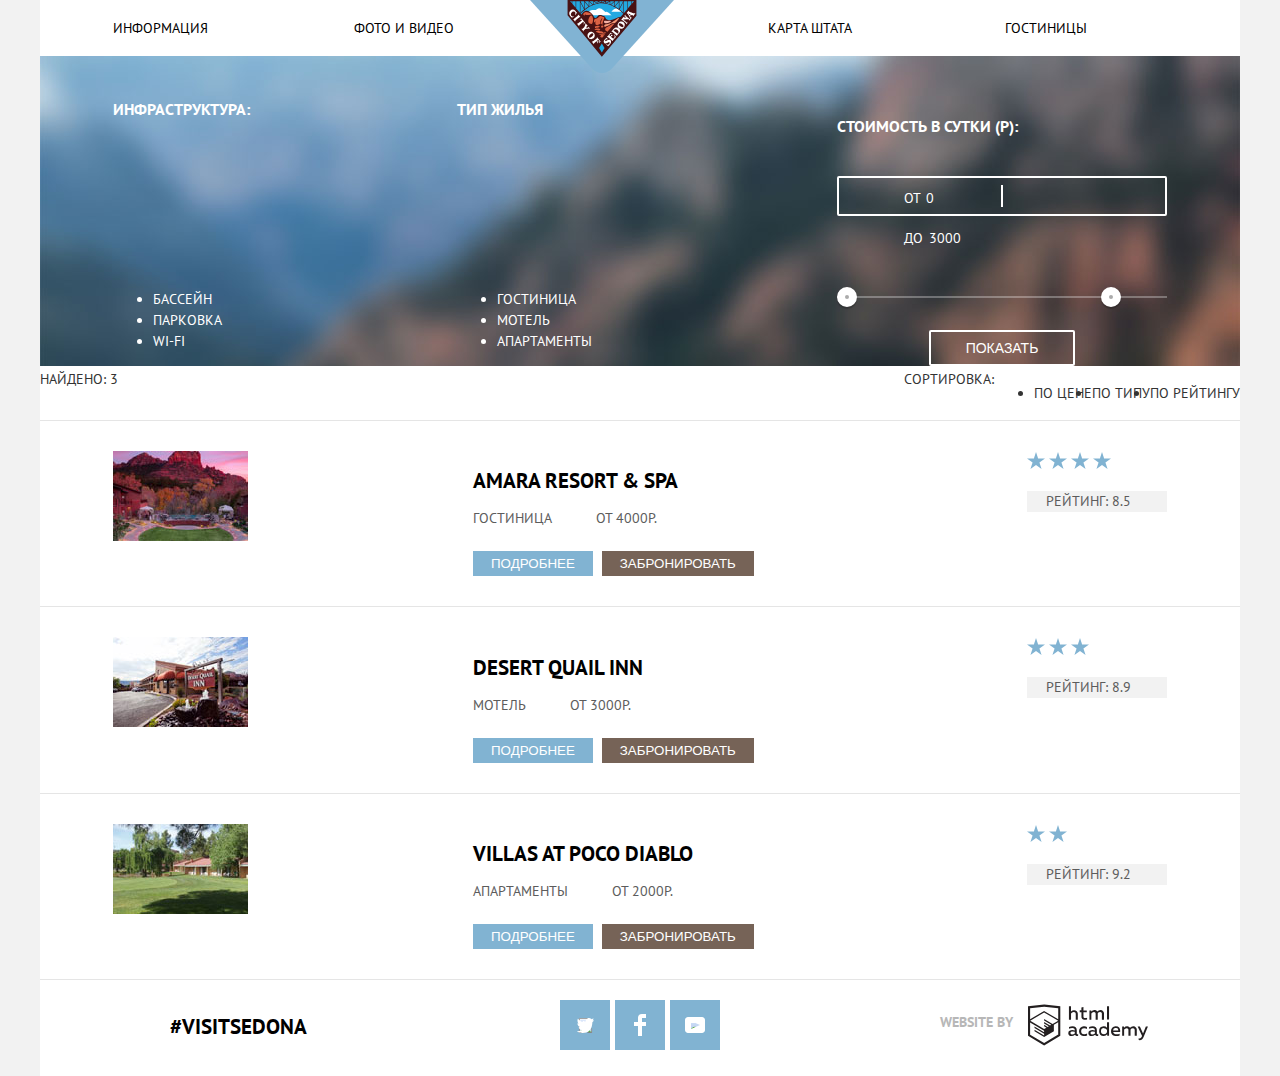
==== commit 328af271: "Next version" ====
--- a/hotels.html
+++ b/hotels.html
@@ -12,7 +12,7 @@
       <nav class="main-navigation">
         <div class="logo-container">
 
-         <a class="main-header-logo" href="index.html"> <img src="img/logo.svg" width="100" height="50" alt="Логотип сайта Седона"></a></div>
+         <a class="main-header-logo" href="index.html"> <img src="img/logo.svg" width="144" height="66" alt="Логотип сайта Седона"></a></div>
          <div class="main-navigation-wrapper">
        <div class="container">
             <ul class="site-navigation">
@@ -27,7 +27,8 @@
   </header>
 <main class="container">
     <section class="services">
-      <div class="facilities">
+
+    <div class="facilities">
         <h2>Инфраструктура:</h2>
         <ul>
           <li>Бассейн</li>
@@ -42,21 +43,26 @@
           <li>Мотель</li>
           <li>Апартаменты</li>
         </ul>
-<span class="search-result">Найдено:3</span>
-<div class="sorting">
-  <ul>
-    <li>По цене</li>
-    <li>По типу</li>
-    <li>По рейтингу</li>
-  </ul>
-</div>
+
       </div>
-      <div class="day-price">
-        <h2>Стоимость жилья в сутки</h2>
-        <p>от 0 до 3000Р</p>
-      <p>  <a class="button" href="#">Показать</a></p>
+      <div class="filter-range">
+      <div class="filter-range-title">Стоимость в сутки (р):</div>
+      <div class="price-controls">
+        <label class="min-price">от <input type="text" name="min-price" value="0"></label>
+        <label class="max-price">до <input type="text" name="max-price" value="3000"></label>
       </div>
+      <div class="range-controls">
+        <div class="scale">
+          <div class="bar"></div>
+        </div>
+        <div class="range-toggle range-toggle-min"></div>
+        <div class="range-toggle range-toggle-max"></div>
+      </div>
+      <button class="btn-transparent" type="submit">Показать</button>
+    </div>
     </section>
+  <div class="search-result">
+
     <span class="search-result">Найдено: 3</span>
     <div class="sorting">Сортировка:
       <ul>
@@ -64,54 +70,57 @@
         <li>По типу</li>
         <li>По рейтингу</li>
       </ul>
-    </div>
+    </div></div>
     <div class="hotels-result">
 
 
     <section class="hotels">
 
 
-     <a class="hotel-image" href="#"><img src="img/Amara.jpg" width="100" height="50" alt="Отель Амара Резорт"></a>
+     <a class="hotel-image" href="#"><img src="img/Amara.jpg" width="135" height="95" alt="Отель Амара Резорт"></a>
       <div class="hotel-wrapper-1">  <a class="hotel-name" href="#"><h2>Amara Resort & Spa</h2></a>
-                <p class="hotels-type">Гостиница</p>
+
+
+               <p class="hotels-type">Гостиница</p>
         <p class="hotels-price">От 4000Р.</p>
         <button type="submit" class="booked-hotel-info">Подробнее</button>
                   <button type="submit" class="booked-hotel">Забронировать</button> </div>
-      <div class="hotel-wrapper-2">  <p class="score">Рейтинг: 8.5</p>
+      <div class="hotel-wrapper-2">
         <span class="star-rating">
             <img src="img/star.svg" alt="Количество звезд отеля">
             <img src="img/star.svg" alt="Количество звезд отеля">
             <img src="img/star.svg" alt="Количество звезд отеля">
             <img src="img/star.svg" alt="Количество звезд отеля">
-        </span></div>
+        </span>
+      <p class="score">Рейтинг: 8.5</p></div>
     </section>
     <section class="hotels">
-      <a class="hotel-image" href="#"> <img src="img/desert.jpg" width="100" height="50" alt="Отель Дезёрт квайл инн"></a>
+      <a class="hotel-image" href="#"> <img src="img/desert.jpg" width="135" height="95" alt="Отель Дезёрт квайл инн"></a>
         <div class="hotel-wrapper-1"><a class="hotel-name" href="#"><h2>Desert Quail Inn</h2></a>
 
         <p class="hotels-type">Мотель</p>
         <p class="hotels-price">От 3000Р.</p>
         <button type="submit" class="booked-hotel-info">Подробнее</button>
                   <button type="submit" class="booked-hotel">Забронировать</button></div>
-    <div class="hotel-wrapper-2">    <p class="score">Рейтинг: 8.9</p>
+    <div class="hotel-wrapper-2">
         <span class="star-rating">
             <img src="img/star.svg" alt="Количество звезд отеля">
             <img src="img/star.svg" alt="Количество звезд отеля">
             <img src="img/star.svg" alt="Количество звезд отеля">
-        </span></div>
+        </span><p class="score">Рейтинг: 8.9</p></div>
     </section>
     <section class="hotels">
-      <a class="hotel-image" href="#"> <img src="img/villas.jpg" width="100" height="50" alt="Вилла ет Поко Дьябло"></a>
+      <a class="hotel-image" href="#"> <img src="img/villas.jpg" width="135" height="95" alt="Вилла ет Поко Дьябло"></a>
       <div class="hotel-wrapper-1">  <a class="hotel-name" href="#"><h2>Villas at Poco Diablo</h2></a>
                 <p class="hotels-type">Апартаменты</p>
         <p class="hotels-price">От 2000Р.</p>
         <button type="submit" class="booked-hotel-info">Подробнее</button>
                   <button type="submit" class="booked-hotel">Забронировать</button></div>
-    <div class="hotel-wrapper-2">    <p class="score">Рейтинг: 9.2</p>
+    <div class="hotel-wrapper-2">
         <span class="star-rating">
             <img src="img/star.svg" alt="Количество звезд отеля">
             <img src="img/star.svg" alt="Количество звезд отеля">
-        </span></div>
+        </span><p class="score">Рейтинг: 9.2</p></div>
     </section></div>
 </main>
 <footer class="main-footer"> <h2 class="visually-hidden">Наши контакты в социальных сетях</h2>
@@ -153,7 +162,7 @@
 <div class="copyright">
 
     <b> Website by</b>
-              <a class="logo-academy" href="https://htmlacademy.ru/intensive/htmlcss"><svg id="Layer_1" data-name="Layer 1" xmlns="http://www.w3.org/2000/svg" viewBox="0 0 108.08 36.85"><title>logo-htmlacademy-small1</title><path d="M44.61,26.88a2,2,0,0,0,.55-0.1v1.33a3.25,3.25,0,0,1-1.18.21,1.67,1.67,0,0,1-1.67-1,4.84,4.84,0,0,1-3.14,1.08c-1.51,0-2.91-.83-2.91-2.55,0-2.13,2-2.79,3.71-2.79a11.08,11.08,0,0,1,2.17.25v-0.3c0-1-.76-1.77-2.19-1.77a7.42,7.42,0,0,0-3,.64v-1.7a10.21,10.21,0,0,1,3.19-.55c2.36,0,3.81,1.12,3.81,3.65v3a0.54,0.54,0,0,0,.49.59h0.17Zm-6.44-1.13A1.35,1.35,0,0,0,39.63,27h0.11a3.39,3.39,0,0,0,2.41-1V24.58a9.72,9.72,0,0,0-1.81-.21c-1,0-2.16.33-2.16,1.38h0Zm12.36-6.11a5,5,0,0,1,2.57.64V22a4.08,4.08,0,0,0-2.3-.7,2.75,2.75,0,1,0,0,5.49,5,5,0,0,0,2.43-.64v1.71a6.27,6.27,0,0,1-2.76.57A4.21,4.21,0,0,1,46,24.51q0-.21,0-0.41a4.32,4.32,0,0,1,4.18-4.46h0.38Zm12.17,7.24a2,2,0,0,0,.55-0.1v1.33a3.25,3.25,0,0,1-1.18.21,1.67,1.67,0,0,1-1.67-1,4.84,4.84,0,0,1-3.14,1.08c-1.51,0-2.91-.83-2.91-2.55,0-2.13,2-2.79,3.71-2.79a11.08,11.08,0,0,1,2.17.25v-0.3c0-1-.76-1.77-2.19-1.77a7.42,7.42,0,0,0-3,.64v-1.7a10.21,10.21,0,0,1,3.19-.55c2.36,0,3.81,1.12,3.81,3.65v3a0.54,0.54,0,0,0,.49.59h0.17Zm-6.44-1.13A1.35,1.35,0,0,0,57.73,27h0.11a3.39,3.39,0,0,0,2.41-1V24.58a9.72,9.72,0,0,0-1.81-.21c-1.06,0-2.16.33-2.16,1.38h0ZM73,16V28.2H71.35V26.88a3.88,3.88,0,0,1-3.19,1.54,4.4,4.4,0,0,1,0-8.78,3.81,3.81,0,0,1,3,1.3V16H73Zm-4.53,5.22a2.76,2.76,0,1,0,0,5.52A2.86,2.86,0,0,0,71.15,25V23A2.91,2.91,0,0,0,68.49,21.27ZM79,19.64c3.31,0,4.46,2.68,3.92,5.09H76.7c0.21,1.5,1.67,2.11,3.19,2.11a6.11,6.11,0,0,0,2.64-.59v1.6a7.14,7.14,0,0,1-3,.57C77,28.42,74.78,27,74.78,24a4.18,4.18,0,0,1,4-4.39H79Zm0.09,1.54a2.28,2.28,0,0,0-2.44,2.1v0.06H81.3A2,2,0,0,0,79.13,21.18Zm5.73,7V19.87h1.65v1a3.81,3.81,0,0,1,2.78-1.27A2.86,2.86,0,0,1,91.89,21a4.12,4.12,0,0,1,2.91-1.33A3.06,3.06,0,0,1,98,23V28.2h-1.9V23.05a1.59,1.59,0,0,0-1.42-1.75H94.42a2.8,2.8,0,0,0-2.07,1.12V28.2h-1.9V23.05A1.59,1.59,0,0,0,89,21.31H88.8a3,3,0,0,0-2.21,1.29v5.63H84.86Zm21.31-8.33h1.9l-3.91,9.46c-0.9,2.17-2.09,2.86-3.35,2.86a4.76,4.76,0,0,1-1.1-.14V30.46a2.86,2.86,0,0,0,.85.12c0.9,0,1.58-.64,2.07-1.9l0.17-.42-4-8.4h2l2.86,6.29ZM38.73,1.46V6.22a3.81,3.81,0,0,1,2.7-1.14,3.25,3.25,0,0,1,3.44,3.4v5.15H43V8.72a1.81,1.81,0,0,0-1.61-2h-0.3a2.93,2.93,0,0,0-2.32,1.39v5.52h-1.9V1.46h1.9ZM49.94,2.31v3h3V6.91h-3v3.81c0,1.1.5,1.46,1.58,1.46a4.49,4.49,0,0,0,1.69-.33v1.6A6.8,6.8,0,0,1,51,13.8a2.55,2.55,0,0,1-2.86-2.74V6.89H46.58V5.26h1.5V2.74Zm5.4,11.31V5.28H57v1A3.81,3.81,0,0,1,59.77,5a2.86,2.86,0,0,1,2.6,1.33A4.12,4.12,0,0,1,65.28,5,3.06,3.06,0,0,1,68.44,8.4v5.21h-1.9V8.46a1.59,1.59,0,0,0-1.42-1.75H64.89a2.8,2.8,0,0,0-2.07,1.12v5.78h-1.9V8.46A1.59,1.59,0,0,0,59.5,6.71H59.27A3,3,0,0,0,57.06,8v5.63H55.34ZM71.17,1.45H73V13.6H71.17V1.45ZM14.71,0H14.55L0,1.54V28.21l14.55,8.66,14.55-8.66V1.54Zm12.5,27.1L14.55,34.64,1.9,27.12V16.18l12.59,7.5V25L5.86,19.9v1.31l8.68,5.21v1.39L5.87,22.65V24l8.68,5.21,8.75-5.24V18.31L27.2,16V27.12Zm0-12.53-3.48,2-1.6,1L14.51,13v1.31L21,18.23H21l-0.14.09-1,.54-5.37-3.2V17l4.24,2.52-1,.67-3.2-1.9v1.31l2.1,1.24L14.5,22.1,2,14.65,14.51,7.11Zm0-1.32L14.49,5.76,1.91,13.25v-10L14.56,1.92,27.21,3.25v10h0Z" transform="translate(0 -0.02)" fill="#231f20"/></svg></a>
+              <a class="logo-academy" href="https://htmlacademy.ru/intensive/htmlcss"><svg id="Layer_1" data-name="Layer 1" xmlns="http://www.w3.org/2000/svg" width="120px" height="50px" viewBox="0 0 108.08 36.85"><title>logo-htmlacademy-small1</title><path d="M44.61,26.88a2,2,0,0,0,.55-0.1v1.33a3.25,3.25,0,0,1-1.18.21,1.67,1.67,0,0,1-1.67-1,4.84,4.84,0,0,1-3.14,1.08c-1.51,0-2.91-.83-2.91-2.55,0-2.13,2-2.79,3.71-2.79a11.08,11.08,0,0,1,2.17.25v-0.3c0-1-.76-1.77-2.19-1.77a7.42,7.42,0,0,0-3,.64v-1.7a10.21,10.21,0,0,1,3.19-.55c2.36,0,3.81,1.12,3.81,3.65v3a0.54,0.54,0,0,0,.49.59h0.17Zm-6.44-1.13A1.35,1.35,0,0,0,39.63,27h0.11a3.39,3.39,0,0,0,2.41-1V24.58a9.72,9.72,0,0,0-1.81-.21c-1,0-2.16.33-2.16,1.38h0Zm12.36-6.11a5,5,0,0,1,2.57.64V22a4.08,4.08,0,0,0-2.3-.7,2.75,2.75,0,1,0,0,5.49,5,5,0,0,0,2.43-.64v1.71a6.27,6.27,0,0,1-2.76.57A4.21,4.21,0,0,1,46,24.51q0-.21,0-0.41a4.32,4.32,0,0,1,4.18-4.46h0.38Zm12.17,7.24a2,2,0,0,0,.55-0.1v1.33a3.25,3.25,0,0,1-1.18.21,1.67,1.67,0,0,1-1.67-1,4.84,4.84,0,0,1-3.14,1.08c-1.51,0-2.91-.83-2.91-2.55,0-2.13,2-2.79,3.71-2.79a11.08,11.08,0,0,1,2.17.25v-0.3c0-1-.76-1.77-2.19-1.77a7.42,7.42,0,0,0-3,.64v-1.7a10.21,10.21,0,0,1,3.19-.55c2.36,0,3.81,1.12,3.81,3.65v3a0.54,0.54,0,0,0,.49.59h0.17Zm-6.44-1.13A1.35,1.35,0,0,0,57.73,27h0.11a3.39,3.39,0,0,0,2.41-1V24.58a9.72,9.72,0,0,0-1.81-.21c-1.06,0-2.16.33-2.16,1.38h0ZM73,16V28.2H71.35V26.88a3.88,3.88,0,0,1-3.19,1.54,4.4,4.4,0,0,1,0-8.78,3.81,3.81,0,0,1,3,1.3V16H73Zm-4.53,5.22a2.76,2.76,0,1,0,0,5.52A2.86,2.86,0,0,0,71.15,25V23A2.91,2.91,0,0,0,68.49,21.27ZM79,19.64c3.31,0,4.46,2.68,3.92,5.09H76.7c0.21,1.5,1.67,2.11,3.19,2.11a6.11,6.11,0,0,0,2.64-.59v1.6a7.14,7.14,0,0,1-3,.57C77,28.42,74.78,27,74.78,24a4.18,4.18,0,0,1,4-4.39H79Zm0.09,1.54a2.28,2.28,0,0,0-2.44,2.1v0.06H81.3A2,2,0,0,0,79.13,21.18Zm5.73,7V19.87h1.65v1a3.81,3.81,0,0,1,2.78-1.27A2.86,2.86,0,0,1,91.89,21a4.12,4.12,0,0,1,2.91-1.33A3.06,3.06,0,0,1,98,23V28.2h-1.9V23.05a1.59,1.59,0,0,0-1.42-1.75H94.42a2.8,2.8,0,0,0-2.07,1.12V28.2h-1.9V23.05A1.59,1.59,0,0,0,89,21.31H88.8a3,3,0,0,0-2.21,1.29v5.63H84.86Zm21.31-8.33h1.9l-3.91,9.46c-0.9,2.17-2.09,2.86-3.35,2.86a4.76,4.76,0,0,1-1.1-.14V30.46a2.86,2.86,0,0,0,.85.12c0.9,0,1.58-.64,2.07-1.9l0.17-.42-4-8.4h2l2.86,6.29ZM38.73,1.46V6.22a3.81,3.81,0,0,1,2.7-1.14,3.25,3.25,0,0,1,3.44,3.4v5.15H43V8.72a1.81,1.81,0,0,0-1.61-2h-0.3a2.93,2.93,0,0,0-2.32,1.39v5.52h-1.9V1.46h1.9ZM49.94,2.31v3h3V6.91h-3v3.81c0,1.1.5,1.46,1.58,1.46a4.49,4.49,0,0,0,1.69-.33v1.6A6.8,6.8,0,0,1,51,13.8a2.55,2.55,0,0,1-2.86-2.74V6.89H46.58V5.26h1.5V2.74Zm5.4,11.31V5.28H57v1A3.81,3.81,0,0,1,59.77,5a2.86,2.86,0,0,1,2.6,1.33A4.12,4.12,0,0,1,65.28,5,3.06,3.06,0,0,1,68.44,8.4v5.21h-1.9V8.46a1.59,1.59,0,0,0-1.42-1.75H64.89a2.8,2.8,0,0,0-2.07,1.12v5.78h-1.9V8.46A1.59,1.59,0,0,0,59.5,6.71H59.27A3,3,0,0,0,57.06,8v5.63H55.34ZM71.17,1.45H73V13.6H71.17V1.45ZM14.71,0H14.55L0,1.54V28.21l14.55,8.66,14.55-8.66V1.54Zm12.5,27.1L14.55,34.64,1.9,27.12V16.18l12.59,7.5V25L5.86,19.9v1.31l8.68,5.21v1.39L5.87,22.65V24l8.68,5.21,8.75-5.24V18.31L27.2,16V27.12Zm0-12.53-3.48,2-1.6,1L14.51,13v1.31L21,18.23H21l-0.14.09-1,.54-5.37-3.2V17l4.24,2.52-1,.67-3.2-1.9v1.31l2.1,1.24L14.5,22.1,2,14.65,14.51,7.11Zm0-1.32L14.49,5.76,1.91,13.25v-10L14.56,1.92,27.21,3.25v10h0Z" transform="translate(0 -0.02)" fill="#231f20"/></svg></a>
     </div></div>
 </footer>
 </body>
--- a/css/style.css
+++ b/css/style.css
@@ -1,20 +1,24 @@
 body
 {
-    font-family: 'PT Sans', sans-serif;
+    font-family: 'PT Sans', Arial, sans-serif;
     font-size: 14px;
     font-weight: 400;
     line-height: 26px;
 
-    min-width: 1280px;
     margin: 0;
     padding: 0;
 
     text-transform: uppercase;
 
     color: #333;
-    background-color: #fff;
+
+    background-color: #f2f2f2;
     background-repeat: no-repeat;
     background-position: top center;
+}
+.main{
+  width: 1200px;
+  background-color: #ffff;
 }
 a
 {
@@ -45,6 +49,7 @@
 }
 .button
 {
+
     font: inherit;
 
     text-align: center;
@@ -61,9 +66,26 @@
 {
     background-color: #663d15;
 }
+.container
+{
+    width: 1200px;
+    margin: 0 auto;
+    padding: 0;
+
+
+    background-color: #ffff;
+
+}
+
 .main-header
 {
-    margin-bottom: 14px;
+  width: 1200px;
+  margin: 0 auto;
+  padding: 0;
+
+
+    background-color: #fffff;
+
 }
 .main-navigation
 {
@@ -73,14 +95,15 @@
     display: flex;
 
     color: #000;
-    background-color: #fff;
+    background-color: #ffff;
+
 }
 .site-navigation,
 .place-navigation
 {
     display: flex;
 
-    width: 500px;
+    max-width: 600px;
     margin: 0;
     padding: 0;
 
@@ -88,27 +111,25 @@
 
     flex-wrap: wrap;
 }
-
+.place-navigation{
+  margin-right: 80px;
+}
 .main-header-logo
 {
     position: absolute;
     top: 0;
     left: 50%;
 
-    width: 140px;
-    height: 70px;
-    margin-left: -70px;
-}
-.container
-{
-    width: 1280px;
-    margin: 0 auto;
-    padding: 0 40px;
+    width: 152px;
+    height: 74px;
+    margin-left: -110px;
+    z-index: 10;
 }
 .main-navigation-wrapper
 {
     width: 100%;
-    margin-bottom: 20px;
+    margin-bottom: 0;
+    background-color: #fff;
 }
 
 .main-navigation-wrapper .container
@@ -118,14 +139,26 @@
     justify-content: space-between;
 }
 
-.site-navigation a,
+.site-navigation a
+
+{
+    display: block;
+
+    padding: 15px 73px;
+
+    vertical-align: middle;
+
+    color: #000;
+}
 .place-navigation a
 {
     display: block;
 
-    padding: 20px 70px;
-
-    vertical-align: middle;
+    padding-top: 15px;
+    padding-bottom: 15px;
+    padding-left: 80px;
+    padding-right: 73px;
+
 
     color: #000;
 }
@@ -144,17 +177,32 @@
     color: #b2b2b2;
     background-color: #fff;
 }
-.greeting
-{
-    display: flex;
-
-    width: 1200px;
-    min-height: 520px;
-
-    background-image: url('../img/background-photo.jpg');
-    background-repeat: no-repeat;
-    background-position: top center;
-}
+.banner{
+  width: 1200px;
+  height: 514px;
+  position: relative;
+}
+ .welcome{
+  width:460px;
+  height:360px;
+
+  position:absolute;
+  top:76px;
+  left:370px;
+
+}
+.polygon{
+  position:absolute;
+  bottom: 0;
+  border:0;
+
+}
+
+.causes{
+  margin: 50px 340px;
+  background-color: #fff;
+}
+
 .advantages h2
 {
     font-size: 21px;
@@ -163,7 +211,7 @@
 
     text-align: center;
 }
-.description
+ .causes p
 {
     font-size: 14px;
     font-weight: 400;
@@ -173,65 +221,436 @@
 
     color: #b3b3b3;
     background-color: #fff;
-}
-
-
-
-
-.hotel-search h2
-{
-    font-size: 30px;
-    font-weight: 700;
-    line-height: 36px;
-
-    text-align: center;
-}
-.hotel-search p
-{
-    font-size: 14px;
-    font-weight: 400;
-    line-height: 24px;
-
-    text-align: center;
-
-    color: #b3b3b3;
-}
-.search-form
-{
-    display: none;
+    margin-top: 40px;
+}
+.hotel-search{
+  width: 1200px;
+  background-color: #fff;
+}
+.hotel-search h2{
+  font-family: inherit;
+  font-size: 30px;
+  line-height: 36px;
+  font-weight: 700;
+  margin-top: 40px;
+  margin-bottom: 40px;
+   text-align: center;
+
+}
+.hotel-search p{
+  font-size: 14px;
+  font-weight: 400;
+  line-height: 24px;
+
+  text-align: center;
+
+  color: #6e6e6e;
+  background-color: #fff;
+  margin-top: 40px;
+  margin-bottom: 50px;
+  margin-left: 382px;
+  margin-right: 380px;
+}
+.search-form {
+
+  width: 576px;
+  background-color: #766357;
+  margin-left: 312px;
+  padding-top:30px;
+  padding-bottom: 30px;
+  padding-left:142px;
+  padding-right: 142px;
+  color: #fff;
+  font-size: 21px;
+  line-height: 26px;
+  font-weight: 700;
+  font-family: inherit;
+  text-transform: uppercase;
+  border: 0;
+
+}
+
+
+
+
+.modal
+{
+  position: absolute;
+  color: #000000;
+
+  background-color: #ffffff;
+  background-position: 0 0;
+  box-shadow: 0 30px 50px rgba(0, 0, 0, 0.7);
+}
+  .modal-form{
+  top: 2400px;
+  left: 50%;
+
+
+  max-width: 576px;
+  margin-left: -292px;
+  padding: 54px 58px;
+}
+.search-item label{
+  display: flex;
+text-align: center;
+  font-family: inherit;
+  font-size: 14px;
+  line-height: 26px;
+  font-weight: 700;
+  text-transform: uppercase;
+
+
+
+}
+.search-item input{
+box-sizing: border-box;
+  width: 310px;
+  padding: 7px 14px;
+padding-right: 40px;
+  background-color: #f2f2f2;
+  font-family: inherit;
+  font-size: 14px;
+  line-height: 26px;
+  font-weight: 700;
+  text-transform: uppercase;
+  margin-bottom: 30px;
+  margin-left: 20px;
+  border: 0;
+}
+.calendar{
+
+  width: 40px;
+  margin: 0;
+  max-height: 40px;
+
+
+  background-color: #f2f2f2;
+}
+.calendar svg{
+  vertical-align: middle;
+}
+.people{
+  display: flex;
+margin-bottom: 53px;
+
+}
+.people label{
+  display: inline-block;
+  margin-top:4px;
+
+  font-family: inherit;
+  font-size: 14px;
+  line-height: 26px;
+  font-weight: 700;
+  text-transform: uppercase;
+
+}
+
+.people input{
+  box-sizing: border-box;
+  width: 38px;
+  padding-top: 7px;
+  padding-bottom: 7px;
+  font-size: 14px;
+  line-height: 26px;
+  background-color: #f2f2f2;
+  font-family: inherit;
+  text-transform: uppercase;
+  border: 0;
+  margin-right: 0;
+  margin-left: 0;
+
+
+}
+
+.button-color{
+  background-color: #f2f2f2;
+  margin: 0;
+  margin-left: 40px;
+  padding: 0;
+  max-height: 38px;
+    border: 0;
+}
+.button-color :nth-child(2){
+  padding-left: 14px;
+  margin-right: 0;
+  margin-left: 0;
+    border: 0;
+}
+.number-people-2{
+  margin-left: 50px;
+}
+.number-people-2 label{
+  margin-right: -26px;
+}
+.hotelsearch-form .button {
+display: block;
+  width: 460px;
+    margin-right: 0;
+  font-family: inherit;
+  font-size: 21px;
+  line-height: 26px;
+  font-weight: 700;
+  padding: 20px; 200px;
+
+
+
+}
+
+.services{
+  display: flex;
+  justify-content: space-between;
+  width: 1200px;
+  font-family: inherit;
+  font-size: 14px;
+  line-height: 21px;
+  font-weight: 400px;
+  color: #ffff;
+background-color: #f2f2f2;
+background-image: url("../img/filter-background.jpg");
+ background-position: top center;
+ background-repeat: no-repeat;
+
+}
+.services h2{
+  font-size: 16px;
+  font-weight: 700;
+
+
+}
+.services div{
+  display: flex;
+  flex-direction: column;
+  justify-content: space-between;
+  margin-top: 30px;
+
+
+
+}
+.facilities{
+width: 241px;
+margin-left: 73px;
+}
+.accommodation{
+  width: 288px;
+  padding-left: 10px;
+}
+.filter-range {
+  width: 330px;
+  margin-right: 73px;
+  margin-top: 30px;
+
+  color: #ffffff;
+  text-transform: uppercase;
+}
+
+.filter-range-title {
+  margin-bottom: 9px;
+
+  font-weight: 600;
+  font-size: 16px;
+  line-height: 21px;
+}
+
+.price-controls {
+  position: relative;
+
+  height: 36px;
+  margin-bottom: 20px;
+
+  font-size: 0;
+
+  border: 2px solid #ffffff;
+  border-radius: 2px;
+}
+
+.price-controls::after {
+  content: "";
+  position: absolute;
+  top: 50%;
+  left: 50%;
+
+  width: 2px;
+  height: 22px;
+
+  background: #ffffff;
+  transform: translate(-50%, -50%);
+}
+
+.price-controls label {
+  display: inline-block;
+
+  font-size: 14px;
+  line-height: 38px;
+  vertical-align: top;
+
+  cursor: pointer;
+}
+
+.price-controls .min-price,
+.price-controls .max-price {
+  width: 90px;
+  padding-left: 65px;
+}
+
+.price-controls input {
+  width: 50px;
+  margin: 0;
+
+  color: inherit;
+  font: inherit;
+
+  background: none;
+  border: none;
+}
+
+.range-controls {
+  position: relative;
+
+  margin-bottom: 32px;
+}
+
+.range-controls .scale {
+  height: 2px;
+
+  background: rgba(255, 255, 255, 0.3);
+}
+
+.range-controls .bar {
+  width: 80%;
+  height: 2px;
+
+  background: #ffffff;
+}
+
+.range-toggle {
+  position: absolute;
+  top: -9px;
+
+  width: 4px;
+  height: 4px;
+
+  background: #ababab;
+  border: 8px solid #ffffff;
+  border-radius: 50%;
+  box-shadow: 0 2px 1px 0 rgba(0, 1, 1, 0.2);
+  cursor: pointer;
+}
+
+.range-toggle:hover {
+  background: #1c4f80;
+}
+
+.range-toggle-min {
+  left: 0;
+}
+
+.range-toggle-max {
+  left: 80%;
+}
+
+.btn-transparent {
+  display: block;
+  margin: 0 auto;
+  padding: 6px 35px;
+
+  font-size: 14px;
+  line-height: 20px;
+  color: #ffffff;
+  text-transform: uppercase;
+
+  background: transparent;
+  border: 2px solid #ffffff;
+  border-radius: 2px;
+  cursor: pointer;
+}
+
+.btn-transparent:hover {
+  color: #000000;
+
+  background: #ffffff;
+}
+
+
+.search-result{
+  display: flex;
+  justify-content: space-between;
+}
+.sorting {
+  display: flex;
+  justify-content: space-between;
+}
+.sorting ul{
+  display: flex;
+  justify-content: space-between;
 }
 .hotels-result
 {
     display: flex;
     flex-direction: column;
 
-    width: 1200px;
-
-    align-items: center;
+    margin: 0;
+    padding: 0;
+
+
+
+
+    background-color: #fff;
+
+}
+.hotels-result:last-child{
+  border-bottom: 1px solid #e5e5e5;
 }
 .hotels
 {
     display: flex;
-    flex-direction: row;
-
-    margin-bottom: 60px;
-    padding: 30px 73px;
-
-    justify-content: space-between;
-}
+border-top: 1px solid #e5e5e5;
+justify-content: space-between;
+
+
+}
+
+
 .hotel-image
 {
     width: 136px;
     height: 97px;
-    margin-right: 30px;
+margin-top: 30px;
+margin-bottom: 30px;
+margin-left: 73px;
+
+
 }
 .hotel-wrapper-1
 {
-    width: 740px;
+    width: 300px;
+    margin-top: 30px;
+    margin-bottom: 30px;
+    padding-right: 30px;
 }
 .hotel-wrapper-2
 {
-    width: 230px;
+
+width: 140px;
+margin-right: 73px;
+padding-right: 0;
+margin-top: 30px;
+margin-bottom: 30px;
+padding-top: 0;
+padding-bottom: 0;
+
+}
+.hotel-wrapper-2 p{
+  background-color: #f2f2f2;
+  line-height: 21px;
+  font-size: 14px;
+  font-weight: 400;
+  color:#dbdbdb;
+  padding-left: 19px;
+}
+.star-rating{
+  margin-bottom: 47px;
 }
 .hotel-name
 {
@@ -250,13 +669,31 @@
 {
     color: #cacaca;
 }
+.hotels h2{
+  font-size: 21px;
+  font-weight: 700;
+  line-height: 26px;
+
+  color: #000000;
+  margin-bottom: 0px;
+}
 .hotels p
 {
     font-size: 14px;
     font-weight: 400;
     line-height: 21px;
+    margin-bottom: 20px;
 
     color: #5c5c5c;
+}
+.hotel-wrapper-1 p{
+  margin-right: 40px;
+
+}
+.hotels button{
+  display: inline-block;
+  padding: 5px 18px;
+  margin-right: 5px;
 }
 .booked-hotel-info
 {
@@ -280,6 +717,7 @@
 }
 .booked-hotel
 {
+
     vertical-align: middle;
     text-transform: uppercase;
 
@@ -298,9 +736,16 @@
     color: #fff;
     background-color: #503e33;
 }
+.hotels-type,
+.hotels-price{
+  display: inline-block;
+}
 .main-footer
 {
-    margin-top: 35px;
+  width: 1200px;
+  margin: 0 auto;
+  padding: 0;
+
     padding: 20px 0;
 
     background-color: #fff;
@@ -316,7 +761,7 @@
 {
     width: 240px;
     margin: 0;
-    margin-right: 90px;
+    margin-right: 150px;
     margin-left: 130px;
 }
 
@@ -359,7 +804,7 @@
 {
     display: flex;
 
-    width: 170px;
+    width: 160px;
     margin: 0 auto;
     padding: 0;
 
@@ -373,15 +818,17 @@
 
 .copyright
 {
+    display: flex;
     font-size: 14px;
     font-weight: 400;
     line-height: 21px;
 
-    width: 120px;
+    width: 240px;
     height: 50px;
     margin: 0;
-    margin-right: 100px;
-    margin-left: 70px;
+    margin-right: 50px;
+    margin-left: 220px;
+    text-align: center;
 
     color: #b7b7b7;
     background-color: #fff;
@@ -401,4 +848,5 @@
     display: block;
 
     margin-right: 15px;
-}
+    padding-top: 12px;
+}
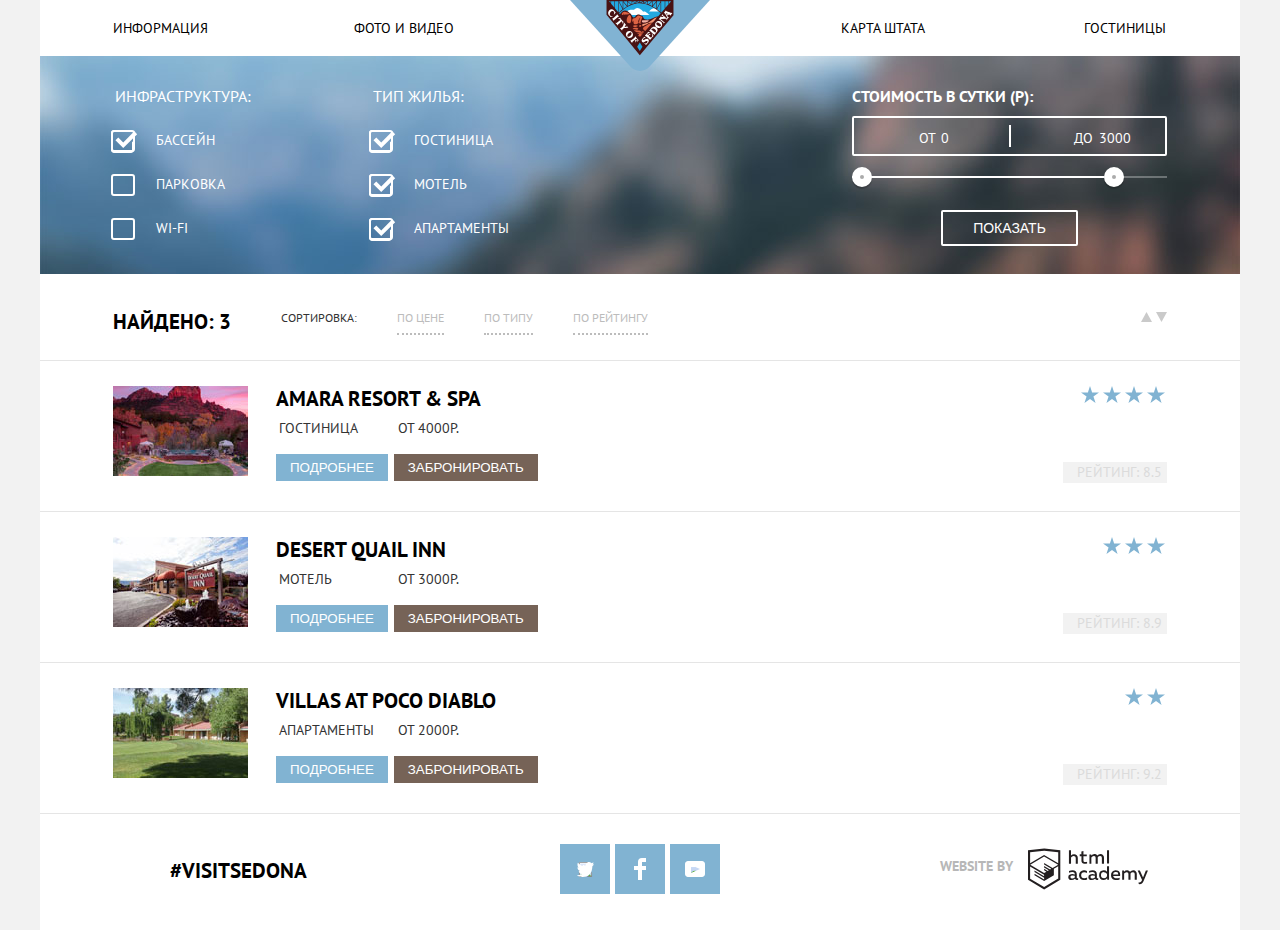
==== commit 8ba603a7: "Предзащита" ====
--- a/hotels.html
+++ b/hotels.html
@@ -8,83 +8,130 @@
      <link href="css/style.css" rel="stylesheet">
 </head>
 <body>
-  <header class="main-header">
-      <nav class="main-navigation">
+  <header class="header">
+      <nav class="navigation">
         <div class="logo-container">
 
-         <a class="main-header-logo" href="index.html"> <img src="img/logo.svg" width="144" height="66" alt="Логотип сайта Седона"></a></div>
-         <div class="main-navigation-wrapper">
+         <a class="header-logo" href="index.html">
+  <img src="img/logo.svg" width="144" height="66" alt="Логотип сайта Седона"></a></div>
+
        <div class="container">
             <ul class="site-navigation">
-                        <li><a href="info.html">Информация</a></li>
-              <li><a href="photo.html">Фото и видео</a></li></ul>
-  <ul class="place-navigation">
-              <li><a href="map.html">Карта штата</a></li>
-              <li><a href="hotels.html">Гостиницы</a></li>
-          </ul></div></div>
+              <li>  <a href="info.html">Информация</a></li>
+              <li> <a href="photo.html">Фото и видео</a></li>
+
+              <li> <a href="map.html">Карта штата</a></li>
+              <li> <a href="hotels.html">Гостиницы</a></li>
+          </ul></div>
       </nav>
 
   </header>
 <main class="container">
-    <section class="services">
-
-    <div class="facilities">
-        <h2>Инфраструктура:</h2>
-        <ul>
-          <li>Бассейн</li>
-          <li>Парковка</li>
-          <li>Wi-Fi</li>
-        </ul>
+  <section class="services">
+<h2 class="visually-hidden">Фильтр услуг</h2>
+<form class="filter" method="get" action="https://echo.htmlacademy.ru">
+<fieldset>
+  <legend>Инфраструктура:</legend>
+  <ul>
+    <li class="filter-option">
+      <input class="visually-hidden filter-input filter-input-checkbox" type="checkbox" name="pool" id="pool" checked>
+      <label for="pool">Бассейн</label>
+    </li>
+    <li class="filter-option">
+      <input class="visually-hidden filter-input filter-input-checkbox" type="checkbox" name="parking" id="parking">
+      <label for="parking">Парковка</label>
+    </li>
+    <li class="filter-option">
+      <input class="visually-hidden filter-input filter-input-checkbox" type="checkbox" name="internet" id="internet" >
+      <label for="internet">Wi-Fi</label>
+    </li>
+
+  </ul>
+</fieldset>
+<fieldset>
+  <legend>Тип жилья:</legend>
+  <ul>
+    <li class="filter-option">
+      <input class="visually-hidden filter-input filter-input-checkbox" type="checkbox" name="accommodation-group" value="inn" id="inn" checked>
+      <label for="inn">Гостиница</label>
+    </li>
+    <li class="filter-option">
+      <input class="visually-hidden filter-input filter-input-checkbox" type="checkbox" name="accommodation-group" value="motel" id="motel" checked>
+      <label for="motel">Мотель</label>
+    </li>
+    <li class="filter-option">
+      <input class="visually-hidden filter-input filter-input-checkbox" type="checkbox" name="accommodation-group" value="flat" id="flat" checked>
+      <label for="flat">Апартаменты</label>
+    </li>
+  </ul>
+</fieldset>
+
+</form>
+
+<div class="filter-range">
+<div class="filter-range-title">Стоимость в сутки (р):</div>
+<div class="price-controls">
+  <label class="min-price">от <input type="text" name="min-price" value="0"></label>
+  <label class="max-price">до <input type="text" name="max-price" value="3000"></label>
+</div>
+<div class="range-controls">
+  <div class="scale">
+    <div class="bar"></div>
+  </div>
+  <div class="range-toggle range-toggle-min"></div>
+  <div class="range-toggle range-toggle-max"></div>
+</div>
+<button class="btn-transparent" type="submit">Показать</button>
+</div>
+</section>
+  <div class="search-result-container">
+
+  <div class="search-wrapper">
+
+   <span class="search-result">Найдено: 3</span>
+    <div class="sorting">Сортировка:
+
+      <div class="sorting-result">
+
+          <a class="der" href="#">По цене</a>
+        <a href="#">По типу</a>
+        <a href="#">По рейтингу</a>
       </div>
-      <div class="accommodation">
-        <h2>Тип жилья</h2>
-        <ul>
-          <li>Гостиница</li>
-          <li>Мотель</li>
-          <li>Апартаменты</li>
-        </ul>
-
-      </div>
-      <div class="filter-range">
-      <div class="filter-range-title">Стоимость в сутки (р):</div>
-      <div class="price-controls">
-        <label class="min-price">от <input type="text" name="min-price" value="0"></label>
-        <label class="max-price">до <input type="text" name="max-price" value="3000"></label>
-      </div>
-      <div class="range-controls">
-        <div class="scale">
-          <div class="bar"></div>
-        </div>
-        <div class="range-toggle range-toggle-min"></div>
-        <div class="range-toggle range-toggle-max"></div>
-      </div>
-      <button class="btn-transparent" type="submit">Показать</button>
-    </div>
-    </section>
-  <div class="search-result">
-
-    <span class="search-result">Найдено: 3</span>
-    <div class="sorting">Сортировка:
-      <ul>
-        <li>По цене</li>
-        <li>По типу</li>
-        <li>По рейтингу</li>
-      </ul>
+
     </div></div>
+  <div class="pointer-wrapper">
+    <a href="#" class="pointer-up">
+    <svg version="1.1" id="Layer_1" xmlns="http://www.w3.org/2000/svg" xmlns:xlink="http://www.w3.org/1999/xlink" x="0px" y="0px"
+    	 width="11px" height="10px" viewBox="0 0 11 10" enable-background="new 0 0 11 10" xml:space="preserve">
+    <polygon fill="#cacaca" points="5.5,0 0,10 11,10 "/>
+  </svg></a>
+    <a href="#" class="pointer-down"><!DOCTYPE svg PUBLIC "-//W3C//DTD SVG 1.1//EN" "http://www.w3.org/Graphics/SVG/1.1/DTD/svg11.dtd">
+    <svg version="1.1" id="Layer_1" xmlns="http://www.w3.org/2000/svg" xmlns:xlink="http://www.w3.org/1999/xlink" x="0px" y="0px"
+    	 width="11px" height="10px" viewBox="0 0 11 10" enable-background="new 0 0 11 10" xml:space="preserve">
+    <polyline fill="#cacaca" points="5.5,10 0,0 11,0 "/>
+  </svg></a>
+
+  </div> </div>
     <div class="hotels-result">
 
 
     <section class="hotels">
-
-
-     <a class="hotel-image" href="#"><img src="img/Amara.jpg" width="135" height="95" alt="Отель Амара Резорт"></a>
+<div class="hotel-container">
+
+
+
+    <span class="hotel-image"> <a  href="#"><img src="img/Amara.jpg" width="135" height="95" alt="Отель Амара Резорт"></a></span>
       <div class="hotel-wrapper-1">  <a class="hotel-name" href="#"><h2>Amara Resort & Spa</h2></a>
 
-
-               <p class="hotels-type">Гостиница</p>
-        <p class="hotels-price">От 4000Р.</p>
+        <table class="table-1">
+                  <tr>
+                    <td>Гостиница</td>
+                    <td>От 4000Р.</td>
+                  </tr>
+                </table>
+
         <button type="submit" class="booked-hotel-info">Подробнее</button>
-                  <button type="submit" class="booked-hotel">Забронировать</button> </div>
+                  <button type="submit" class="booked-hotel">Забронировать</button> </div></div>
       <div class="hotel-wrapper-2">
         <span class="star-rating">
             <img src="img/star.svg" alt="Количество звезд отеля">
@@ -92,38 +139,52 @@
             <img src="img/star.svg" alt="Количество звезд отеля">
             <img src="img/star.svg" alt="Количество звезд отеля">
         </span>
-      <p class="score">Рейтинг: 8.5</p></div>
+      <span class="score">Рейтинг: 8.5</span></div>
     </section>
     <section class="hotels">
-      <a class="hotel-image" href="#"> <img src="img/desert.jpg" width="135" height="95" alt="Отель Дезёрт квайл инн"></a>
+  <div class="hotel-container">
+    <span class="hotel-image">    <a  href="#"> <img src="img/desert.jpg" width="135" height="95" alt="Отель Дезёрт квайл инн"></a></span>
         <div class="hotel-wrapper-1"><a class="hotel-name" href="#"><h2>Desert Quail Inn</h2></a>
-
-        <p class="hotels-type">Мотель</p>
-        <p class="hotels-price">От 3000Р.</p>
+          <table class="table-1">
+                    <tr>
+                      <td>Мотель</td>
+                      <td>От 3000Р.</td>
+                    </tr>
+                  </table>
+
+
         <button type="submit" class="booked-hotel-info">Подробнее</button>
-                  <button type="submit" class="booked-hotel">Забронировать</button></div>
+                  <button type="submit" class="booked-hotel">Забронировать</button></div></div>
     <div class="hotel-wrapper-2">
         <span class="star-rating">
             <img src="img/star.svg" alt="Количество звезд отеля">
             <img src="img/star.svg" alt="Количество звезд отеля">
             <img src="img/star.svg" alt="Количество звезд отеля">
-        </span><p class="score">Рейтинг: 8.9</p></div>
+        </span><span class="score">Рейтинг: 8.9</span></div>
     </section>
     <section class="hotels">
-      <a class="hotel-image" href="#"> <img src="img/villas.jpg" width="135" height="95" alt="Вилла ет Поко Дьябло"></a>
+    <div class="hotel-container">
+      <span class="hotel-image">  <a  href="#"> <img src="img/villas.jpg" width="135" height="95" alt="Вилла ет Поко Дьябло"></a></span>
       <div class="hotel-wrapper-1">  <a class="hotel-name" href="#"><h2>Villas at Poco Diablo</h2></a>
-                <p class="hotels-type">Апартаменты</p>
-        <p class="hotels-price">От 2000Р.</p>
+        <table class="table-1">
+                  <tr>
+                    <td>Апартаменты</td>
+                    <td>От 2000Р.</td>
+                  </tr>
+                </table>
+
         <button type="submit" class="booked-hotel-info">Подробнее</button>
-                  <button type="submit" class="booked-hotel">Забронировать</button></div>
+                  <button type="submit" class="booked-hotel">Забронировать</button></div> </div>
     <div class="hotel-wrapper-2">
-        <span class="star-rating">
-            <img src="img/star.svg" alt="Количество звезд отеля">
-            <img src="img/star.svg" alt="Количество звезд отеля">
-        </span><p class="score">Рейтинг: 9.2</p></div>
+
+                <span class="star-rating">
+                <img src="img/star.svg" alt="Количество звезд отеля">
+                <img src="img/star.svg" alt="Количество звезд отеля">
+            </span><span class="score">Рейтинг: 9.2</span>
+                 </div>
     </section></div>
 </main>
-<footer class="main-footer"> <h2 class="visually-hidden">Наши контакты в социальных сетях</h2>
+<footer class="inner-footer"> <h2 class="visually-hidden">Наши контакты в социальных сетях</h2>
 <div class="container">
 
   <div class="instagram-container">
--- a/css/style.css
+++ b/css/style.css
@@ -11,14 +11,15 @@
     text-transform: uppercase;
 
     color: #333;
-
     background-color: #f2f2f2;
     background-repeat: no-repeat;
     background-position: top center;
 }
-.main{
-  width: 1200px;
-  background-color: #ffff;
+.main
+{
+    width: 1200px;
+
+    background-color: #ffff;
 }
 a
 {
@@ -49,7 +50,6 @@
 }
 .button
 {
-
     font: inherit;
 
     text-align: center;
@@ -72,585 +72,1111 @@
     margin: 0 auto;
     padding: 0;
 
-
     background-color: #ffff;
-
-}
-
-.main-header
-{
-  width: 1200px;
-  margin: 0 auto;
-  padding: 0;
-
+}
+
+.header
+{
+    width: 1200px;
+    margin: 0 auto;
+    padding: 0;
 
     background-color: #fffff;
-
-}
-.main-navigation
+}
+.navigation
 {
     font-size: 14px;
     line-height: 26px;
 
     display: flex;
 
+    margin: 0;
+    padding: 0;
+
     color: #000;
     background-color: #ffff;
-
-}
-.site-navigation,
-.place-navigation
-{
-    display: flex;
-
-    max-width: 600px;
-    margin: 0;
-    padding: 0;
-
-    list-style: none;
-
-    flex-wrap: wrap;
-}
-.place-navigation{
-  margin-right: 80px;
-}
-.main-header-logo
+}
+.header-logo
 {
     position: absolute;
+    z-index: 10;
     top: 0;
     left: 50%;
 
-    width: 152px;
-    height: 74px;
-    margin-left: -110px;
-    z-index: 10;
-}
-.main-navigation-wrapper
-{
-    width: 100%;
-    margin-bottom: 0;
-    background-color: #fff;
-}
-
-.main-navigation-wrapper .container
-{
-    display: flex;
+    width: 140px;
+    height: 72px;
+    margin-left: -70px;
+}
+
+.site-navigation
+{
+    display: flex;
+
+    max-width: 1200px;
+    margin: 0;
+    margin: 15px 73px;
+    padding: 0;
+
+    list-style: none;
+
+    flex-wrap: wrap;
+}
+.site-navigation li
+{
+    width: 241px;
+    margin: 0;
+    padding: 0;
+
+    list-style: none;
 
     justify-content: space-between;
 }
+.site-navigation li:nth-child(2)
+{
+    margin-right: 89px;
+}
+.site-navigation li:last-child,
+.site-navigation li:nth-child(3)
+{
+    text-align: right;
+}
+.site-navigation li:first-child,
+.site-navigation li:nth-child(2)
+{
+    text-align: left;
+}
+
 
 .site-navigation a
-
 {
     display: block;
 
-    padding: 15px 73px;
-
     vertical-align: middle;
 
     color: #000;
 }
-.place-navigation a
-{
-    display: block;
-
-    padding-top: 15px;
-    padding-bottom: 15px;
-    padding-left: 80px;
-    padding-right: 73px;
-
-
-    color: #000;
-}
+
 
 .site-navigation a:hover,
-.site-navigation a:focus,
-.place-navigation a:hover,
-.place-navigation a:focus
+.site-navigation a:focus
 {
     color: #ddebf3;
     background-color: #fff;
 }
 .site-navigation a:active
-.place-navigation a:active
 {
     color: #b2b2b2;
     background-color: #fff;
 }
-.banner{
-  width: 1200px;
-  height: 514px;
-  position: relative;
-}
- .welcome{
-  width:460px;
-  height:360px;
-
-  position:absolute;
-  top:76px;
-  left:370px;
-
-}
-.polygon{
-  position:absolute;
-  bottom: 0;
-  border:0;
-
-}
-
-.causes{
-  margin: 50px 340px;
-  background-color: #fff;
-}
-
-.advantages h2
-{
+.banner
+{
+    position: relative;
+
+    width: 1200px;
+    height: 514px;
+}
+.welcome
+{
+    position: absolute;
+    top: 76px;
+    left: 370px;
+
+    width: 460px;
+    height: 360px;
+}
+.polygon
+{
+    position: absolute;
+    bottom: 0;
+
+    border: 0;
+}
+
+.causes
+{
+    margin: 60px 340px;
+    margin-bottom: 50px;
+
+    background-color: #fff;
+}
+.causes h2
+{
+    text-align: center;
+}
+.causes p
+{
+    font-size: 14px;
+    font-weight: 400;
+    line-height: 21px;
+
+    margin-top: 30px;
+
+    text-align: center;
+
+    color: #b3b3b3;
+    background-color: #fff;
+}
+.advantages h3
+{
+    font-size: 21px;
+    font-weight: 700;
+    line-height: 21px;
+
+    margin-top: 50px;
+    margin-bottom: 30px;
+
+    text-align: center;
+}
+.advantages-text p
+{
+    font-size: 14px;
+    font-weight: 400;
+    line-height: 21px;
+
+    margin-bottom: 30px;
+
+    text-align: center;
+
+    color: #7d7d7d;
+}
+.advantages
+{
+    display: flex;
+    flex-direction: column;
+}
+.advantages-point
+{
+    display: flex;
+    flex-direction: row;
+
+    margin: 0;
+    padding: 0;
+}
+.advantages-wrapper
+{
+    display: flex;
+    flex-direction: row;
+
+    margin: 0;
+    padding: 0;
+    padding-bottom: 50px;
+}
+.advantages-wrapper h3
+{
+    margin-top: 30px;
+    margin-bottom: 12px;
+}
+
+.advantages-wrapper-1
+{
+    display: flex;
+    flex-direction: column;
+
+    max-height: 256px;
+    margin-bottom: 0;
+
+    background-color: #81b3d2;
+}
+.advantages-sedona-img
+{
+    min-width: 800px;
+    height: 258px;
+    margin: 0;
+    padding: 0;
+}
+.advantages-wrapper-1 h3
+{
+    margin-top: 46px;
+    padding: 0 120px;
+
+    color: #ffff;
+}
+.advantages-wrapper-1 p
+{
+    margin: 0;
+    padding-right: 48px;
+    padding-bottom: 20px;
+    padding-left: 48px;
+
+    text-align: center;
+
+    color: #ffff;
+}
+.house
+{
+    margin-right: 72px;
+    margin-bottom: 80px;
+    margin-left: 71px;
+}
+.food
+{
+    margin-right: 50px;
+    margin-bottom: 80px;
+    margin-left: 50px;
+}
+.gift
+{
+    margin-right: 56px;
+    margin-bottom: 80px;
+    margin-left: 60px;
+}
+
+
+.advantages-house
+{
+    width: 85px;
+    height: 85px;
+    margin: 44px 160px;
+    margin-bottom: -10px;
+
+    background-image: url('../img/house-icon.svg');
+    background-repeat: no-repeat;
+    background-position: center;
+}
+.advantages-img-2
+{
+    width: 85px;
+    height: 85px;
+    margin: 44px 152px;
+    margin-bottom: -10px;
+
+    background-image: url('../img/icon-3.svg');
+    background-repeat: no-repeat;
+    background-position: center;
+}
+.advantages-img-3
+{
+    width: 85px;
+    height: 85px;
+    margin: 40px 156px;
+    margin-bottom: -10px;
+
+    background-image: url('../img/icon-2.svg');
+    background-repeat: no-repeat;
+    background-position: center;
+}
+.advantages-wrapper-2
+{
+    display: flex;
+    flex-direction: row;
+
+    margin: 0;
+    padding: 0;
+
+    background-color: #eee;
+}
+.advantages-wrapper-2 .advantages-point,
+.advantages-wrapper .advantages-point
+{
+    display: flex;
+    flex-direction: column;
+}
+.advantages-wrapper-2 h3
+{
+    margin: 45px 140px;
+    margin-bottom: 25px;
+}
+.advantages-wrapper-2 p
+{
+    margin: 0;
+    margin-bottom: 20px;
+    padding: 0;
+
+    text-align: center;
+}
+p.area
+{
+    margin-right: 90px;
+    margin-bottom: 60px;
+    margin-left: 90px;
+}
+p.road
+{
+    margin-right: 66px;
+    margin-bottom: 60px;
+    margin-left: 66px;
+}
+p.no-crowd
+{
+    margin-right: 75px;
+    margin-bottom: 60px;
+    margin-left: 75px;
+}
+.hotel-search
+{
+    position: relative;
+
+    width: 1200px;
+
+    background-color: #fff;
+}
+.hotel-search h2
+{
+    font-family: inherit;
+    font-size: 30px;
+    font-weight: 700;
+    line-height: 36px;
+
+    margin-top: 45px;
+    margin-bottom: 25px;
+
+    text-align: center;
+}
+.hotel-search p
+{
+    font-size: 14px;
+    font-weight: 400;
+    line-height: 24px;
+
+    margin-right: 380px;
+    margin-bottom: 50px;
+    margin-left: 382px;
+
+    text-align: center;
+
+    color: #6e6e6e;
+    background-color: #fff;
+}
+.search-form
+{
+    font-family: inherit;
     font-size: 21px;
     font-weight: 700;
     line-height: 26px;
 
+    width: 576px;
+    margin-left: 309px;
+    padding-top: 30px;
+    padding-right: 142px;
+    padding-bottom: 30px;
+    padding-left: 142px;
+
+    text-transform: uppercase;
+
+    color: #fff;
+    border: 0;
+    background-color: #766357;
+}
+.search-form:hover,
+.search-form:focus
+{
+    background-color: #604e43;
+}
+.search-form:active
+{
+    background-color: #503e33;
+}
+
+
+@keyframes slide-down
+{
+    0%
+    {
+        transform: translateY(-10%);
+    }
+    50%
+    {
+        transform: translateY(8%);
+    }
+    65%
+    {
+        transform: translateY(-4%);
+    }
+    80%
+    {
+        transform: translateY(4%);
+    }
+    95%
+    {
+        transform: translateY(-2%);
+    }
+    100%
+    {
+        transform: translateY(0%);
+    }
+}
+.modal
+{
+    z-index: 8;
+
+    display: none;
+
+    max-width: 576px;
+    margin-left: -292px;
+
+    color: #000;
+    background-color: #fff;
+    background-position: 0 0;
+    box-shadow: 0 30px 50px rgba(0, 0, 0, .7);
+}
+
+.modal-form
+{
+    position: absolute;
+    top: 100%;
+    left: 50%;
+}
+
+
+
+
+.modal-show
+{
+    display: block;
+
+    animation: slide-down 2s;
+}
+
+.hotelsearch-form
+{
+    display: flex;
+    flex-direction: column;
+
+    margin: 54px 58px;
+}
+.form-item
+{
+    display: flex;
+
+    width: 464px;
+    margin-bottom: 30px;
+
+    justify-content: space-between;
+}
+.form-item-text,
+.form-people-text
+{
+    font-family: inherit;
+    font-size: 14px;
+    font-weight: 700;
+    line-height: 26px;
+
+    padding-top: 7px;
+
     text-align: center;
-}
- .causes p
+    text-transform: uppercase;
+}
+
+.form-item-input
+{
+    font-family: inherit;
+    font-size: 14px;
+    font-weight: 700;
+    line-height: 26px;
+
+    box-sizing: border-box;
+    width: 310px;
+    padding: 7px 14px;
+    padding-right: 40px;
+
+    text-transform: uppercase;
+
+    border: 0;
+    background-color: #f2f2f2;
+}
+
+.form-item-ico
+{
+    width: 40px;
+    max-height: 40px;
+    margin: 0;
+    padding-right: 10px;
+}
+.form-item-label
+{
+    background-color: #f2f2f2;
+}
+.form-item-input :hover,
+.form-item-input :focus
+{
+    background-color: #ebebeb;
+}
+.form-item-input :active
+{
+    border: 1px solid #e5e5e5;
+    background-color: #fff;
+}
+.form-item-ico svg
+{
+    vertical-align: middle;
+}
+.form-item-ico svg
+{
+    fill: #e8e8e8;
+}
+.form-item-ico svg :hover,
+.form-item-ico svg :focus
+{
+    fill: #505050;
+}
+.form-item-ico svg :active
+{
+    fill: #81b3d2;
+}
+.people-wrapper
+{
+    display: flex;
+    flex-direction: row;
+
+    justify-content: space-between;
+}
+.form-people
+{
+    display: flex;
+
+    margin-bottom: 53px;
+
+    justify-content: space-between;
+}
+.form-people-text
+{
+    display: inline-block;
+
+    margin: 0;
+    margin-right: 45px;
+    padding: 0;
+    padding-top: 8px;
+
+    vertical-align: middle;
+}
+
+
+
+.form-people input
+{
+    font-family: inherit;
+    font-size: 14px;
+    line-height: 26px;
+
+    box-sizing: border-box;
+    width: 38px;
+    margin: 0;
+    padding-top: 7px;
+
+    text-transform: uppercase;
+
+    border: 0;
+    background-color: #f2f2f2;
+}
+.form-people-label
+{
+    display: flex;
+
+    width: 120px;
+    height: 40px;
+    margin: 0;
+    padding: 0;
+
+    background-color: #f2f2f2;
+
+    justify-content: space-between;
+}
+.form-people-input
+{
+    margin-right: 0;
+    margin-left: 0;
+    padding-left: 14px;
+
+    border: 0;
+}
+.symbol
+{
+    width: 40px;
+    max-height: 40px;
+    margin: 0;
+    padding-top: 7px;
+    padding-right: 15px;
+    padding-left: 15px;
+
+    vertical-align: middle;
+
+    fill: #a9a9a9;
+}
+.symbol svg
+{
+    width: 10px;
+    height: 10px;
+}
+
+.symbol svg:hover,
+.symbol svg:focus
+{
+    fill: #0000;
+}
+.symbol svg:active
+{
+    fill: #81b3d2;
+}
+
+
+.hotelsearch-form .button
+{
+    font-family: inherit;
+    font-size: 21px;
+    font-weight: 700;
+    line-height: 26px;
+
+    display: block;
+
+    width: 460px;
+    margin-right: 0;
+    padding: 20px 200px;
+}
+.hotelsearch-form .button:hover,
+.hotelsearch-form .button:focus
+{
+    background-color: #669ec0;
+}
+.hotelsearch-form .button:active
+{
+    background-color: #5496bd;
+}
+
+.services
+{
+    font-family: inherit;
+    font-size: 14px;
+    font-weight: 400px;
+    line-height: 21px;
+
+    display: flex;
+
+    width: 1200px;
+
+    color: #ffff;
+    background-color: #f2f2f2;
+    background-image: url('../img/filter-background.jpg');
+    background-repeat: no-repeat;
+    background-position: top center;
+
+    justify-content: space-between;
+}
+.filter
+{
+    display: flex;
+    flex-direction: row;
+
+    margin: 30px 73px;
+    margin-bottom: 0;
+}
+
+
+.filter fieldset
+{
+    margin: 0;
+    margin-bottom: 12px;
+    padding: 0;
+
+    border: none;
+}
+.filter fieldset:first-child
+{
+    margin-right: 118px;
+}
+
+.filter legend
+{
+    font-size: 16px;
+    font-weight: 700px;
+    line-height: 21px;
+
+    margin-bottom: 23px;
+}
+
+.filter ul
+{
+    font-size: 14px;
+    line-height: 21px;
+
+    margin: 0;
+    padding: 0;
+
+    list-style: none;
+}
+
+.filter-option
+{
+    margin-bottom: 23px;
+    padding-left: 43px;
+}
+.filter-option label
+{
+    position: relative;
+
+    display: block;
+
+    cursor: pointer;
+    user-select: none;
+}
+.filter-input-checkbox + label::before
+{
+    position: absolute;
+    z-index: 4;
+    top: 0;
+    left: -45px;
+
+    width: 20px;
+    height: 18px;
+
+    content: '';
+
+    border: 2px solid #ffff;
+    border-radius: 3px;
+}
+.filter-input-checkbox:checked + label::after
+{
+    position: absolute;
+    z-index: 10;
+    top: 0;
+    left: -45px;
+
+    width: 30px;
+    height: 30px;
+
+    content: '';
+
+    background-image: url('../img/checkbox-on.svg');
+    background-repeat: no-repeat;
+    background-position: 0 0;
+}
+
+.filter-range
+{
+    width: 315px;
+    margin-top: 30px;
+    margin-right: 73px;
+
+    text-transform: uppercase;
+
+    color: #fff;
+}
+
+.filter-range-title
+{
+    font-size: 16px;
+    font-weight: 600;
+    line-height: 21px;
+
+    margin-bottom: 9px;
+}
+
+.price-controls
+{
+    font-size: 0;
+
+    position: relative;
+
+    height: 36px;
+    margin-bottom: 20px;
+
+    border: 2px solid #fff;
+    border-radius: 2px;
+}
+
+.price-controls::after
+{
+    position: absolute;
+    top: 50%;
+    left: 50%;
+
+    width: 2px;
+    height: 22px;
+
+    content: '';
+    transform: translate(-50%, -50%);
+
+    background: #fff;
+}
+
+.price-controls label
+{
+    font-size: 14px;
+    line-height: 38px;
+
+    display: inline-block;
+
+    cursor: pointer;
+    vertical-align: top;
+}
+
+.price-controls .min-price,
+.price-controls .max-price
+{
+    width: 90px;
+    padding-left: 65px;
+}
+
+.price-controls input
+{
+    font: inherit;
+
+    width: 50px;
+    margin: 0;
+
+    color: inherit;
+    border: none;
+    background: none;
+}
+
+.range-controls
+{
+    position: relative;
+
+    margin-bottom: 32px;
+}
+
+.range-controls .scale
+{
+    height: 2px;
+
+    background: rgba(255, 255, 255, .3);
+}
+
+.range-controls .bar
+{
+    width: 80%;
+    height: 2px;
+
+    background: #fff;
+}
+
+.range-toggle
+{
+    position: absolute;
+    top: -9px;
+
+    width: 4px;
+    height: 4px;
+
+    cursor: pointer;
+
+    border: 8px solid #fff;
+    border-radius: 50%;
+    background: #ababab;
+    box-shadow: 0 2px 1px 0 rgba(0, 1, 1, .2);
+}
+
+.range-toggle:hover
+{
+    background: #1c4f80;
+}
+
+.range-toggle-min
+{
+    left: 0;
+}
+
+.range-toggle-max
+{
+    left: 80%;
+}
+
+.btn-transparent
+{
+    font-size: 14px;
+    line-height: 20px;
+
+    display: block;
+
+    margin: 0 auto;
+    padding: 6px 30px;
+
+    cursor: pointer;
+    text-transform: uppercase;
+
+    color: #fff;
+    border: 2px solid #fff;
+    border-radius: 2px;
+    background: transparent;
+}
+
+.btn-transparent:hover
+{
+    color: #000;
+    background: #fff;
+}
+.search-result-container
+{
+    display: flex;
+
+    margin-right: 73px;
+
+    justify-content: space-between;
+}
+.search-wrapper
+{
+    display: flex;
+
+    margin-top: 35px;
+    margin-bottom: 25px;
+    margin-left: 73px;
+
+    justify-content: space-between;
+}
+
+.search-result
+{
+    font-size: 21px;
+    font-weight: 700;
+    line-height: 26px;
+
+    margin-right: 50px;
+
+    color: #000;
+}
+.sorting
+{
+    font-family: inherit;
+    font-size: 12px;
+    font-weight: 400;
+    line-height: 18px;
+
+    display: flex;
+    flex-direction: row;
+
+    justify-content: space-between;
+}
+.sorting-result
+{
+    display: flex;
+}
+
+.sorting-result a
+{
+    margin-right: 20px;
+    margin-left: 20px;
+    padding: 0;
+
+    text-align: right;
+
+    color: #bcbcbc;
+    border-bottom: 2px  dotted #bcbcbc;
+}
+.sorting-result:first-child
+{
+    padding-left: 20px;
+}
+
+.sorting-result a:hover,
+.sorting-result a:focus
+{
+    color: #b3d1e4;
+    border-bottom: 2px dotted #b3d1e4;
+}
+
+.sorting-result a:active
+{
+    color: #000;
+    border-bottom: 0;
+}
+
+.pointer-wrapper
+{
+    margin-top: 30px;
+}
+
+.pointer-up:hover polygon,
+.pointer-up:focus polygon,
+.pointer-down:hover polyline,
+.pointer-down:focus polyline
+{
+    fill: #231f20;
+}
+.pointer-up:active polygon,
+.pointer-down:active polyline
+{
+    border-bottom: 0;
+
+    fill: #81b3d2;
+}
+.pointer-up:active,
+.pointer-down:active
+{
+    text-decoration: none;
+
+    border-bottom: none;
+}
+
+.pointer-up svg a:not([href]),
+.pointer-down svg a:not([href])
+{
+    fill: #81b3d2;
+}
+.hotels-result
+{
+    display: flex;
+    flex-direction: column;
+
+    margin: 0;
+    padding: 0;
+
+    background-color: #fff;
+}
+.hotels-result:last-child
+{
+    border-bottom: 1px solid #e5e5e5;
+}
+.hotels
+{
+    display: flex;
+
+    padding-bottom: 28px;
+
+    border-top: 1px solid #e5e5e5;
+
+    justify-content: space-between;
+}
+.hotel-container
+{
+    display: flex;
+
+    margin-top: 25px;
+    margin-right: 294px;
+    margin-bottom: 0;
+    margin-left: 73px;
+}
+
+.hotel-image
+{
+    width: 136px;
+    height: 97px;
+    margin-right: 27px;
+}
+.hotel-wrapper-2
+{
+    display: flex;
+    flex-direction: column;
+
+    min-height: 70px;
+    margin-top: 25px;
+    margin-right: 73px;
+    padding: 0;
+    padding-left: 160px;
+
+    justify-content: space-between;
+}
+.score
 {
     font-size: 14px;
     font-weight: 400;
     line-height: 21px;
 
-    text-align: center;
-
-    color: #b3b3b3;
-    background-color: #fff;
-    margin-top: 40px;
-}
-.hotel-search{
-  width: 1200px;
-  background-color: #fff;
-}
-.hotel-search h2{
-  font-family: inherit;
-  font-size: 30px;
-  line-height: 36px;
-  font-weight: 700;
-  margin-top: 40px;
-  margin-bottom: 40px;
-   text-align: center;
-
-}
-.hotel-search p{
-  font-size: 14px;
-  font-weight: 400;
-  line-height: 24px;
-
-  text-align: center;
-
-  color: #6e6e6e;
-  background-color: #fff;
-  margin-top: 40px;
-  margin-bottom: 50px;
-  margin-left: 382px;
-  margin-right: 380px;
-}
-.search-form {
-
-  width: 576px;
-  background-color: #766357;
-  margin-left: 312px;
-  padding-top:30px;
-  padding-bottom: 30px;
-  padding-left:142px;
-  padding-right: 142px;
-  color: #fff;
-  font-size: 21px;
-  line-height: 26px;
-  font-weight: 700;
-  font-family: inherit;
-  text-transform: uppercase;
-  border: 0;
-
-}
-
-
-
-
-.modal
-{
-  position: absolute;
-  color: #000000;
-
-  background-color: #ffffff;
-  background-position: 0 0;
-  box-shadow: 0 30px 50px rgba(0, 0, 0, 0.7);
-}
-  .modal-form{
-  top: 2400px;
-  left: 50%;
-
-
-  max-width: 576px;
-  margin-left: -292px;
-  padding: 54px 58px;
-}
-.search-item label{
-  display: flex;
-text-align: center;
-  font-family: inherit;
-  font-size: 14px;
-  line-height: 26px;
-  font-weight: 700;
-  text-transform: uppercase;
-
-
-
-}
-.search-item input{
-box-sizing: border-box;
-  width: 310px;
-  padding: 7px 14px;
-padding-right: 40px;
-  background-color: #f2f2f2;
-  font-family: inherit;
-  font-size: 14px;
-  line-height: 26px;
-  font-weight: 700;
-  text-transform: uppercase;
-  margin-bottom: 30px;
-  margin-left: 20px;
-  border: 0;
-}
-.calendar{
-
-  width: 40px;
-  margin: 0;
-  max-height: 40px;
-
-
-  background-color: #f2f2f2;
-}
-.calendar svg{
-  vertical-align: middle;
-}
-.people{
-  display: flex;
-margin-bottom: 53px;
-
-}
-.people label{
-  display: inline-block;
-  margin-top:4px;
-
-  font-family: inherit;
-  font-size: 14px;
-  line-height: 26px;
-  font-weight: 700;
-  text-transform: uppercase;
-
-}
-
-.people input{
-  box-sizing: border-box;
-  width: 38px;
-  padding-top: 7px;
-  padding-bottom: 7px;
-  font-size: 14px;
-  line-height: 26px;
-  background-color: #f2f2f2;
-  font-family: inherit;
-  text-transform: uppercase;
-  border: 0;
-  margin-right: 0;
-  margin-left: 0;
-
-
-}
-
-.button-color{
-  background-color: #f2f2f2;
-  margin: 0;
-  margin-left: 40px;
-  padding: 0;
-  max-height: 38px;
-    border: 0;
-}
-.button-color :nth-child(2){
-  padding-left: 14px;
-  margin-right: 0;
-  margin-left: 0;
-    border: 0;
-}
-.number-people-2{
-  margin-left: 50px;
-}
-.number-people-2 label{
-  margin-right: -26px;
-}
-.hotelsearch-form .button {
-display: block;
-  width: 460px;
-    margin-right: 0;
-  font-family: inherit;
-  font-size: 21px;
-  line-height: 26px;
-  font-weight: 700;
-  padding: 20px; 200px;
-
-
-
-}
-
-.services{
-  display: flex;
-  justify-content: space-between;
-  width: 1200px;
-  font-family: inherit;
-  font-size: 14px;
-  line-height: 21px;
-  font-weight: 400px;
-  color: #ffff;
-background-color: #f2f2f2;
-background-image: url("../img/filter-background.jpg");
- background-position: top center;
- background-repeat: no-repeat;
-
-}
-.services h2{
-  font-size: 16px;
-  font-weight: 700;
-
-
-}
-.services div{
-  display: flex;
-  flex-direction: column;
-  justify-content: space-between;
-  margin-top: 30px;
-
-
-
-}
-.facilities{
-width: 241px;
-margin-left: 73px;
-}
-.accommodation{
-  width: 288px;
-  padding-left: 10px;
-}
-.filter-range {
-  width: 330px;
-  margin-right: 73px;
-  margin-top: 30px;
-
-  color: #ffffff;
-  text-transform: uppercase;
-}
-
-.filter-range-title {
-  margin-bottom: 9px;
-
-  font-weight: 600;
-  font-size: 16px;
-  line-height: 21px;
-}
-
-.price-controls {
-  position: relative;
-
-  height: 36px;
-  margin-bottom: 20px;
-
-  font-size: 0;
-
-  border: 2px solid #ffffff;
-  border-radius: 2px;
-}
-
-.price-controls::after {
-  content: "";
-  position: absolute;
-  top: 50%;
-  left: 50%;
-
-  width: 2px;
-  height: 22px;
-
-  background: #ffffff;
-  transform: translate(-50%, -50%);
-}
-
-.price-controls label {
-  display: inline-block;
-
-  font-size: 14px;
-  line-height: 38px;
-  vertical-align: top;
-
-  cursor: pointer;
-}
-
-.price-controls .min-price,
-.price-controls .max-price {
-  width: 90px;
-  padding-left: 65px;
-}
-
-.price-controls input {
-  width: 50px;
-  margin: 0;
-
-  color: inherit;
-  font: inherit;
-
-  background: none;
-  border: none;
-}
-
-.range-controls {
-  position: relative;
-
-  margin-bottom: 32px;
-}
-
-.range-controls .scale {
-  height: 2px;
-
-  background: rgba(255, 255, 255, 0.3);
-}
-
-.range-controls .bar {
-  width: 80%;
-  height: 2px;
-
-  background: #ffffff;
-}
-
-.range-toggle {
-  position: absolute;
-  top: -9px;
-
-  width: 4px;
-  height: 4px;
-
-  background: #ababab;
-  border: 8px solid #ffffff;
-  border-radius: 50%;
-  box-shadow: 0 2px 1px 0 rgba(0, 1, 1, 0.2);
-  cursor: pointer;
-}
-
-.range-toggle:hover {
-  background: #1c4f80;
-}
-
-.range-toggle-min {
-  left: 0;
-}
-
-.range-toggle-max {
-  left: 80%;
-}
-
-.btn-transparent {
-  display: block;
-  margin: 0 auto;
-  padding: 6px 35px;
-
-  font-size: 14px;
-  line-height: 20px;
-  color: #ffffff;
-  text-transform: uppercase;
-
-  background: transparent;
-  border: 2px solid #ffffff;
-  border-radius: 2px;
-  cursor: pointer;
-}
-
-.btn-transparent:hover {
-  color: #000000;
-
-  background: #ffffff;
-}
-
-
-.search-result{
-  display: flex;
-  justify-content: space-between;
-}
-.sorting {
-  display: flex;
-  justify-content: space-between;
-}
-.sorting ul{
-  display: flex;
-  justify-content: space-between;
-}
-.hotels-result
-{
-    display: flex;
-    flex-direction: column;
-
-    margin: 0;
-    padding: 0;
-
-
-
-
-    background-color: #fff;
-
-}
-.hotels-result:last-child{
-  border-bottom: 1px solid #e5e5e5;
-}
-.hotels
-{
-    display: flex;
-border-top: 1px solid #e5e5e5;
-justify-content: space-between;
-
-
-}
-
-
-.hotel-image
-{
-    width: 136px;
-    height: 97px;
-margin-top: 30px;
-margin-bottom: 30px;
-margin-left: 73px;
-
-
-}
-.hotel-wrapper-1
-{
-    width: 300px;
-    margin-top: 30px;
-    margin-bottom: 30px;
-    padding-right: 30px;
-}
-.hotel-wrapper-2
-{
-
-width: 140px;
-margin-right: 73px;
-padding-right: 0;
-margin-top: 30px;
-margin-bottom: 30px;
-padding-top: 0;
-padding-bottom: 0;
-
-}
-.hotel-wrapper-2 p{
-  background-color: #f2f2f2;
-  line-height: 21px;
-  font-size: 14px;
-  font-weight: 400;
-  color:#dbdbdb;
-  padding-left: 19px;
-}
-.star-rating{
-  margin-bottom: 47px;
+    width: 90px;
+    margin: 0;
+    padding-left: 14px;
+
+    color: #dbdbdb;
+    background-color: #f2f2f2;
+}
+.star-rating
+{
+    display: flex;
+
+    justify-content: flex-end;
+}
+.star-rating img
+{
+    margin: 0 2px;
 }
 .hotel-name
 {
@@ -669,34 +1195,48 @@
 {
     color: #cacaca;
 }
-.hotels h2{
-  font-size: 21px;
-  font-weight: 700;
-  line-height: 26px;
-
-  color: #000000;
-  margin-bottom: 0px;
+.hotels h2
+{
+    font-size: 21px;
+    font-weight: 700;
+    line-height: 26px;
+
+    margin: 0;
+    padding: 0;
+
+    color: #000;
 }
 .hotels p
 {
     font-size: 14px;
     font-weight: 400;
     line-height: 21px;
+
+    margin: 0;
     margin-bottom: 20px;
+    padding: 0;
 
     color: #5c5c5c;
 }
-.hotel-wrapper-1 p{
-  margin-right: 40px;
-
-}
-.hotels button{
-  display: inline-block;
-  padding: 5px 18px;
-  margin-right: 5px;
+.table-1 td
+{
+    width: 115px;
+
+    text-align: left;
+}
+
+.hotels button
+{
+    display: inline-block;
+
+    margin-top: 10px;
+    margin-right: 2px;
+    padding: 6px 14px;
 }
 .booked-hotel-info
 {
+    font-weight: 700px;
+
     vertical-align: middle;
     text-transform: uppercase;
 
@@ -717,7 +1257,6 @@
 }
 .booked-hotel
 {
-
     vertical-align: middle;
     text-transform: uppercase;
 
@@ -737,25 +1276,58 @@
     background-color: #503e33;
 }
 .hotels-type,
-.hotels-price{
-  display: inline-block;
-}
+.hotels-price
+{
+    display: inline-block;
+}
+
+
 .main-footer
 {
-  width: 1200px;
-  margin: 0 auto;
-  padding: 0;
-
-    padding: 20px 0;
-
-    background-color: #fff;
+    position: relative;
+
+    width: 1200px;
+    margin: 0 auto;
+    padding: 0;
+
+    background-color: rgba( 255,255,255, .5);
     background-repeat: repeat;
     background-position: 0 0;
 }
-
+.inner-footer
+{
+    width: 1200px;
+    margin: 0 auto;
+    padding: 0;
+    padding: 30px 0;
+
+    background-color: rgba( 255,255,255, 1);
+    background-repeat: repeat;
+    background-position: 0 0;
+}
+.inner-footer .container
+{
+    display: flex;
+}
+.map
+{
+    position: relative;
+    z-index: 1;
+    bottom: 0;
+    left: 0;
+}
 .main-footer .container
 {
-    display: flex;
+    position: absolute;
+    z-index: 10;
+    bottom: 0;
+    left: 0;
+
+    display: flex;
+
+    padding: 30px 0;
+
+    background-color: rgba( 255,255,255, .9);
 }
 .instagram-container
 {
@@ -818,16 +1390,18 @@
 
 .copyright
 {
-    display: flex;
     font-size: 14px;
     font-weight: 400;
     line-height: 21px;
 
+    display: flex;
+
     width: 240px;
     height: 50px;
     margin: 0;
     margin-right: 50px;
     margin-left: 220px;
+
     text-align: center;
 
     color: #b7b7b7;
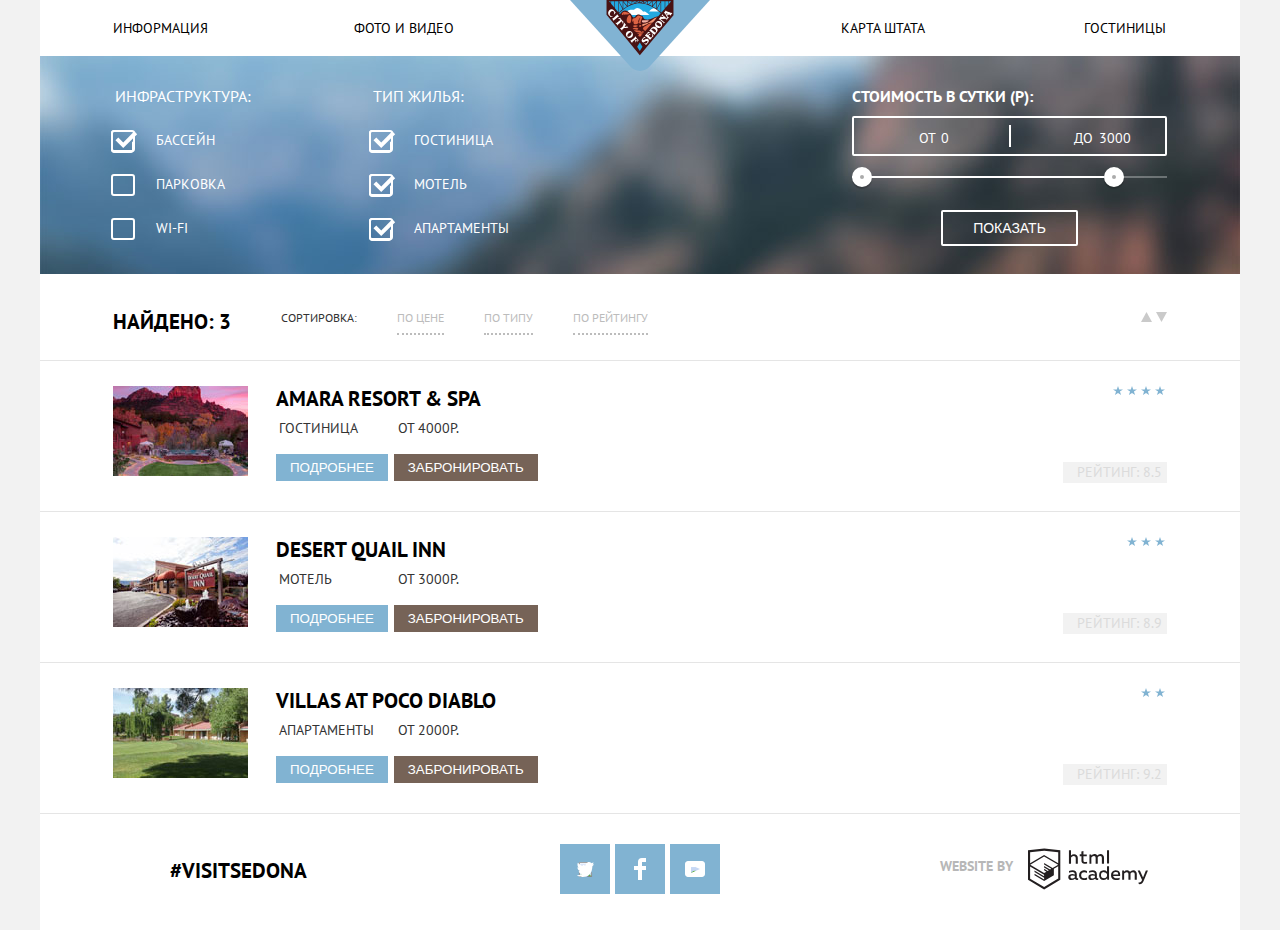
==== commit 29540ad2: "new предзащита" ====
--- a/hotels.html
+++ b/hotels.html
@@ -105,8 +105,8 @@
     	 width="11px" height="10px" viewBox="0 0 11 10" enable-background="new 0 0 11 10" xml:space="preserve">
     <polygon fill="#cacaca" points="5.5,0 0,10 11,10 "/>
   </svg></a>
-    <a href="#" class="pointer-down"><!DOCTYPE svg PUBLIC "-//W3C//DTD SVG 1.1//EN" "http://www.w3.org/Graphics/SVG/1.1/DTD/svg11.dtd">
-    <svg version="1.1" id="Layer_1" xmlns="http://www.w3.org/2000/svg" xmlns:xlink="http://www.w3.org/1999/xlink" x="0px" y="0px"
+    <a href="#" class="pointer-down">
+    <svg version="1.1" id="Layer_1_5" xmlns="http://www.w3.org/2000/svg" xmlns:xlink="http://www.w3.org/1999/xlink" x="0px" y="0px"
     	 width="11px" height="10px" viewBox="0 0 11 10" enable-background="new 0 0 11 10" xml:space="preserve">
     <polyline fill="#cacaca" points="5.5,10 0,0 11,0 "/>
   </svg></a>
@@ -134,10 +134,10 @@
                   <button type="submit" class="booked-hotel">Забронировать</button> </div></div>
       <div class="hotel-wrapper-2">
         <span class="star-rating">
-            <img src="img/star.svg" alt="Количество звезд отеля">
-            <img src="img/star.svg" alt="Количество звезд отеля">
-            <img src="img/star.svg" alt="Количество звезд отеля">
-            <img src="img/star.svg" alt="Количество звезд отеля">
+            <img src="img/star.svg" width="10" height="10" alt="Количество звезд отеля">
+            <img src="img/star.svg" width="10" height="10" alt="Количество звезд отеля">
+            <img src="img/star.svg" width="10" height="10" alt="Количество звезд отеля">
+            <img src="img/star.svg" width="10" height="10" alt="Количество звезд отеля">
         </span>
       <span class="score">Рейтинг: 8.5</span></div>
     </section>
@@ -157,9 +157,9 @@
                   <button type="submit" class="booked-hotel">Забронировать</button></div></div>
     <div class="hotel-wrapper-2">
         <span class="star-rating">
-            <img src="img/star.svg" alt="Количество звезд отеля">
-            <img src="img/star.svg" alt="Количество звезд отеля">
-            <img src="img/star.svg" alt="Количество звезд отеля">
+            <img src="img/star.svg" width="10" height="10"   alt="Количество звезд отеля">
+            <img src="img/star.svg" width="10" height="10" alt="Количество звезд отеля">
+            <img src="img/star.svg" width="10" height="10" alt="Количество звезд отеля">
         </span><span class="score">Рейтинг: 8.9</span></div>
     </section>
     <section class="hotels">
@@ -178,8 +178,8 @@
     <div class="hotel-wrapper-2">
 
                 <span class="star-rating">
-                <img src="img/star.svg" alt="Количество звезд отеля">
-                <img src="img/star.svg" alt="Количество звезд отеля">
+                <img src="img/star.svg" width="10" height="10" alt="Количество звезд отеля">
+                <img src="img/star.svg" width="10" height="10" alt="Количество звезд отеля">
             </span><span class="score">Рейтинг: 9.2</span>
                  </div>
     </section></div>
@@ -192,7 +192,7 @@
    <p class="instagram"><a href="insta.html">#visitsedona</a></p></div>
     <div class="footer-social">
         <ul>
-            <li><a class="social-button" href="#"> <svg version="1.1" id="Layer_1" xmlns="http://www.w3.org/2000/svg" xmlns:xlink="http://www.w3.org/1999/xlink" x="0px" y="0px"
+            <li><a class="social-button" href="#"> <svg version="1.1" id="Layer_1_9" xmlns="http://www.w3.org/2000/svg" xmlns:xlink="http://www.w3.org/1999/xlink" x="0px" y="0px"
             	 width="17px" height="15px" viewBox="0 0 17 15" enable-background="new 0 0 17 15" xml:space="preserve">
             <image overflow="visible" width="17" height="15" xlink:href="t.png" >
             </image>
@@ -211,9 +211,9 @@
  <h3 class="visually-hidden">Twitter</h3>
             </a></li>
             <li><a class="social-button" href="#"><svg xmlns="http://www.w3.org/2000/svg" width="12" height="22" viewBox="0 0 12 22"><path fill="#FFF" d="M12 4V0H8a4 4 0 0 0-4 4v4H0v4h4v10h4V12h4V8H8V4h4z"/></svg><h3 class="visually-hidden">Facebook</h3></a></li>
-            <li><a class="social-button" href="#"><svg version="1.1" id="Layer_1" xmlns="http://www.w3.org/2000/svg" xmlns:xlink="http://www.w3.org/1999/xlink" x="0px" y="0px"
+            <li><a class="social-button" href="#"><svg version="1.1" id="Layer_1_7" xmlns="http://www.w3.org/2000/svg" xmlns:xlink="http://www.w3.org/1999/xlink" x="0px" y="0px"
             	 width="20px" height="16px" viewBox="0 0 20 16" enable-background="new 0 0 20 16" xml:space="preserve">
-            <image overflow="visible" enable-background="new    " width="20" height="16" xlink:href="youtube.png" >
+            <image overflow="visible" width="20" height="16" xlink:href="youtube.png" >
             </image>
             <path fill="#FFFFFF" d="M17,0H3C1.35,0,0,1.35,0,3v10c0,1.65,1.35,3,3,3h14c1.65,0,3-1.35,3-3V3C20,1.35,18.65,0,17,0z
             	 M6.027,11.998V4.002L15.014,8L6.027,11.998z"/>
@@ -223,7 +223,7 @@
 <div class="copyright">
 
     <b> Website by</b>
-              <a class="logo-academy" href="https://htmlacademy.ru/intensive/htmlcss"><svg id="Layer_1" data-name="Layer 1" xmlns="http://www.w3.org/2000/svg" width="120px" height="50px" viewBox="0 0 108.08 36.85"><title>logo-htmlacademy-small1</title><path d="M44.61,26.88a2,2,0,0,0,.55-0.1v1.33a3.25,3.25,0,0,1-1.18.21,1.67,1.67,0,0,1-1.67-1,4.84,4.84,0,0,1-3.14,1.08c-1.51,0-2.91-.83-2.91-2.55,0-2.13,2-2.79,3.71-2.79a11.08,11.08,0,0,1,2.17.25v-0.3c0-1-.76-1.77-2.19-1.77a7.42,7.42,0,0,0-3,.64v-1.7a10.21,10.21,0,0,1,3.19-.55c2.36,0,3.81,1.12,3.81,3.65v3a0.54,0.54,0,0,0,.49.59h0.17Zm-6.44-1.13A1.35,1.35,0,0,0,39.63,27h0.11a3.39,3.39,0,0,0,2.41-1V24.58a9.72,9.72,0,0,0-1.81-.21c-1,0-2.16.33-2.16,1.38h0Zm12.36-6.11a5,5,0,0,1,2.57.64V22a4.08,4.08,0,0,0-2.3-.7,2.75,2.75,0,1,0,0,5.49,5,5,0,0,0,2.43-.64v1.71a6.27,6.27,0,0,1-2.76.57A4.21,4.21,0,0,1,46,24.51q0-.21,0-0.41a4.32,4.32,0,0,1,4.18-4.46h0.38Zm12.17,7.24a2,2,0,0,0,.55-0.1v1.33a3.25,3.25,0,0,1-1.18.21,1.67,1.67,0,0,1-1.67-1,4.84,4.84,0,0,1-3.14,1.08c-1.51,0-2.91-.83-2.91-2.55,0-2.13,2-2.79,3.71-2.79a11.08,11.08,0,0,1,2.17.25v-0.3c0-1-.76-1.77-2.19-1.77a7.42,7.42,0,0,0-3,.64v-1.7a10.21,10.21,0,0,1,3.19-.55c2.36,0,3.81,1.12,3.81,3.65v3a0.54,0.54,0,0,0,.49.59h0.17Zm-6.44-1.13A1.35,1.35,0,0,0,57.73,27h0.11a3.39,3.39,0,0,0,2.41-1V24.58a9.72,9.72,0,0,0-1.81-.21c-1.06,0-2.16.33-2.16,1.38h0ZM73,16V28.2H71.35V26.88a3.88,3.88,0,0,1-3.19,1.54,4.4,4.4,0,0,1,0-8.78,3.81,3.81,0,0,1,3,1.3V16H73Zm-4.53,5.22a2.76,2.76,0,1,0,0,5.52A2.86,2.86,0,0,0,71.15,25V23A2.91,2.91,0,0,0,68.49,21.27ZM79,19.64c3.31,0,4.46,2.68,3.92,5.09H76.7c0.21,1.5,1.67,2.11,3.19,2.11a6.11,6.11,0,0,0,2.64-.59v1.6a7.14,7.14,0,0,1-3,.57C77,28.42,74.78,27,74.78,24a4.18,4.18,0,0,1,4-4.39H79Zm0.09,1.54a2.28,2.28,0,0,0-2.44,2.1v0.06H81.3A2,2,0,0,0,79.13,21.18Zm5.73,7V19.87h1.65v1a3.81,3.81,0,0,1,2.78-1.27A2.86,2.86,0,0,1,91.89,21a4.12,4.12,0,0,1,2.91-1.33A3.06,3.06,0,0,1,98,23V28.2h-1.9V23.05a1.59,1.59,0,0,0-1.42-1.75H94.42a2.8,2.8,0,0,0-2.07,1.12V28.2h-1.9V23.05A1.59,1.59,0,0,0,89,21.31H88.8a3,3,0,0,0-2.21,1.29v5.63H84.86Zm21.31-8.33h1.9l-3.91,9.46c-0.9,2.17-2.09,2.86-3.35,2.86a4.76,4.76,0,0,1-1.1-.14V30.46a2.86,2.86,0,0,0,.85.12c0.9,0,1.58-.64,2.07-1.9l0.17-.42-4-8.4h2l2.86,6.29ZM38.73,1.46V6.22a3.81,3.81,0,0,1,2.7-1.14,3.25,3.25,0,0,1,3.44,3.4v5.15H43V8.72a1.81,1.81,0,0,0-1.61-2h-0.3a2.93,2.93,0,0,0-2.32,1.39v5.52h-1.9V1.46h1.9ZM49.94,2.31v3h3V6.91h-3v3.81c0,1.1.5,1.46,1.58,1.46a4.49,4.49,0,0,0,1.69-.33v1.6A6.8,6.8,0,0,1,51,13.8a2.55,2.55,0,0,1-2.86-2.74V6.89H46.58V5.26h1.5V2.74Zm5.4,11.31V5.28H57v1A3.81,3.81,0,0,1,59.77,5a2.86,2.86,0,0,1,2.6,1.33A4.12,4.12,0,0,1,65.28,5,3.06,3.06,0,0,1,68.44,8.4v5.21h-1.9V8.46a1.59,1.59,0,0,0-1.42-1.75H64.89a2.8,2.8,0,0,0-2.07,1.12v5.78h-1.9V8.46A1.59,1.59,0,0,0,59.5,6.71H59.27A3,3,0,0,0,57.06,8v5.63H55.34ZM71.17,1.45H73V13.6H71.17V1.45ZM14.71,0H14.55L0,1.54V28.21l14.55,8.66,14.55-8.66V1.54Zm12.5,27.1L14.55,34.64,1.9,27.12V16.18l12.59,7.5V25L5.86,19.9v1.31l8.68,5.21v1.39L5.87,22.65V24l8.68,5.21,8.75-5.24V18.31L27.2,16V27.12Zm0-12.53-3.48,2-1.6,1L14.51,13v1.31L21,18.23H21l-0.14.09-1,.54-5.37-3.2V17l4.24,2.52-1,.67-3.2-1.9v1.31l2.1,1.24L14.5,22.1,2,14.65,14.51,7.11Zm0-1.32L14.49,5.76,1.91,13.25v-10L14.56,1.92,27.21,3.25v10h0Z" transform="translate(0 -0.02)" fill="#231f20"/></svg></a>
+              <a class="logo-academy" href="https://htmlacademy.ru/intensive/htmlcss"><svg id="Layer_1_8" data-name="Layer 1" xmlns="http://www.w3.org/2000/svg" width="120px" height="50px" viewBox="0 0 108.08 36.85"><title>logo-htmlacademy-small1</title><path d="M44.61,26.88a2,2,0,0,0,.55-0.1v1.33a3.25,3.25,0,0,1-1.18.21,1.67,1.67,0,0,1-1.67-1,4.84,4.84,0,0,1-3.14,1.08c-1.51,0-2.91-.83-2.91-2.55,0-2.13,2-2.79,3.71-2.79a11.08,11.08,0,0,1,2.17.25v-0.3c0-1-.76-1.77-2.19-1.77a7.42,7.42,0,0,0-3,.64v-1.7a10.21,10.21,0,0,1,3.19-.55c2.36,0,3.81,1.12,3.81,3.65v3a0.54,0.54,0,0,0,.49.59h0.17Zm-6.44-1.13A1.35,1.35,0,0,0,39.63,27h0.11a3.39,3.39,0,0,0,2.41-1V24.58a9.72,9.72,0,0,0-1.81-.21c-1,0-2.16.33-2.16,1.38h0Zm12.36-6.11a5,5,0,0,1,2.57.64V22a4.08,4.08,0,0,0-2.3-.7,2.75,2.75,0,1,0,0,5.49,5,5,0,0,0,2.43-.64v1.71a6.27,6.27,0,0,1-2.76.57A4.21,4.21,0,0,1,46,24.51q0-.21,0-0.41a4.32,4.32,0,0,1,4.18-4.46h0.38Zm12.17,7.24a2,2,0,0,0,.55-0.1v1.33a3.25,3.25,0,0,1-1.18.21,1.67,1.67,0,0,1-1.67-1,4.84,4.84,0,0,1-3.14,1.08c-1.51,0-2.91-.83-2.91-2.55,0-2.13,2-2.79,3.71-2.79a11.08,11.08,0,0,1,2.17.25v-0.3c0-1-.76-1.77-2.19-1.77a7.42,7.42,0,0,0-3,.64v-1.7a10.21,10.21,0,0,1,3.19-.55c2.36,0,3.81,1.12,3.81,3.65v3a0.54,0.54,0,0,0,.49.59h0.17Zm-6.44-1.13A1.35,1.35,0,0,0,57.73,27h0.11a3.39,3.39,0,0,0,2.41-1V24.58a9.72,9.72,0,0,0-1.81-.21c-1.06,0-2.16.33-2.16,1.38h0ZM73,16V28.2H71.35V26.88a3.88,3.88,0,0,1-3.19,1.54,4.4,4.4,0,0,1,0-8.78,3.81,3.81,0,0,1,3,1.3V16H73Zm-4.53,5.22a2.76,2.76,0,1,0,0,5.52A2.86,2.86,0,0,0,71.15,25V23A2.91,2.91,0,0,0,68.49,21.27ZM79,19.64c3.31,0,4.46,2.68,3.92,5.09H76.7c0.21,1.5,1.67,2.11,3.19,2.11a6.11,6.11,0,0,0,2.64-.59v1.6a7.14,7.14,0,0,1-3,.57C77,28.42,74.78,27,74.78,24a4.18,4.18,0,0,1,4-4.39H79Zm0.09,1.54a2.28,2.28,0,0,0-2.44,2.1v0.06H81.3A2,2,0,0,0,79.13,21.18Zm5.73,7V19.87h1.65v1a3.81,3.81,0,0,1,2.78-1.27A2.86,2.86,0,0,1,91.89,21a4.12,4.12,0,0,1,2.91-1.33A3.06,3.06,0,0,1,98,23V28.2h-1.9V23.05a1.59,1.59,0,0,0-1.42-1.75H94.42a2.8,2.8,0,0,0-2.07,1.12V28.2h-1.9V23.05A1.59,1.59,0,0,0,89,21.31H88.8a3,3,0,0,0-2.21,1.29v5.63H84.86Zm21.31-8.33h1.9l-3.91,9.46c-0.9,2.17-2.09,2.86-3.35,2.86a4.76,4.76,0,0,1-1.1-.14V30.46a2.86,2.86,0,0,0,.85.12c0.9,0,1.58-.64,2.07-1.9l0.17-.42-4-8.4h2l2.86,6.29ZM38.73,1.46V6.22a3.81,3.81,0,0,1,2.7-1.14,3.25,3.25,0,0,1,3.44,3.4v5.15H43V8.72a1.81,1.81,0,0,0-1.61-2h-0.3a2.93,2.93,0,0,0-2.32,1.39v5.52h-1.9V1.46h1.9ZM49.94,2.31v3h3V6.91h-3v3.81c0,1.1.5,1.46,1.58,1.46a4.49,4.49,0,0,0,1.69-.33v1.6A6.8,6.8,0,0,1,51,13.8a2.55,2.55,0,0,1-2.86-2.74V6.89H46.58V5.26h1.5V2.74Zm5.4,11.31V5.28H57v1A3.81,3.81,0,0,1,59.77,5a2.86,2.86,0,0,1,2.6,1.33A4.12,4.12,0,0,1,65.28,5,3.06,3.06,0,0,1,68.44,8.4v5.21h-1.9V8.46a1.59,1.59,0,0,0-1.42-1.75H64.89a2.8,2.8,0,0,0-2.07,1.12v5.78h-1.9V8.46A1.59,1.59,0,0,0,59.5,6.71H59.27A3,3,0,0,0,57.06,8v5.63H55.34ZM71.17,1.45H73V13.6H71.17V1.45ZM14.71,0H14.55L0,1.54V28.21l14.55,8.66,14.55-8.66V1.54Zm12.5,27.1L14.55,34.64,1.9,27.12V16.18l12.59,7.5V25L5.86,19.9v1.31l8.68,5.21v1.39L5.87,22.65V24l8.68,5.21,8.75-5.24V18.31L27.2,16V27.12Zm0-12.53-3.48,2-1.6,1L14.51,13v1.31L21,18.23H21l-0.14.09-1,.54-5.37-3.2V17l4.24,2.52-1,.67-3.2-1.9v1.31l2.1,1.24L14.5,22.1,2,14.65,14.51,7.11Zm0-1.32L14.49,5.76,1.91,13.25v-10L14.56,1.92,27.21,3.25v10h0Z" transform="translate(0 -0.02)" fill="#231f20"/></svg></a>
     </div></div>
 </footer>
 </body>
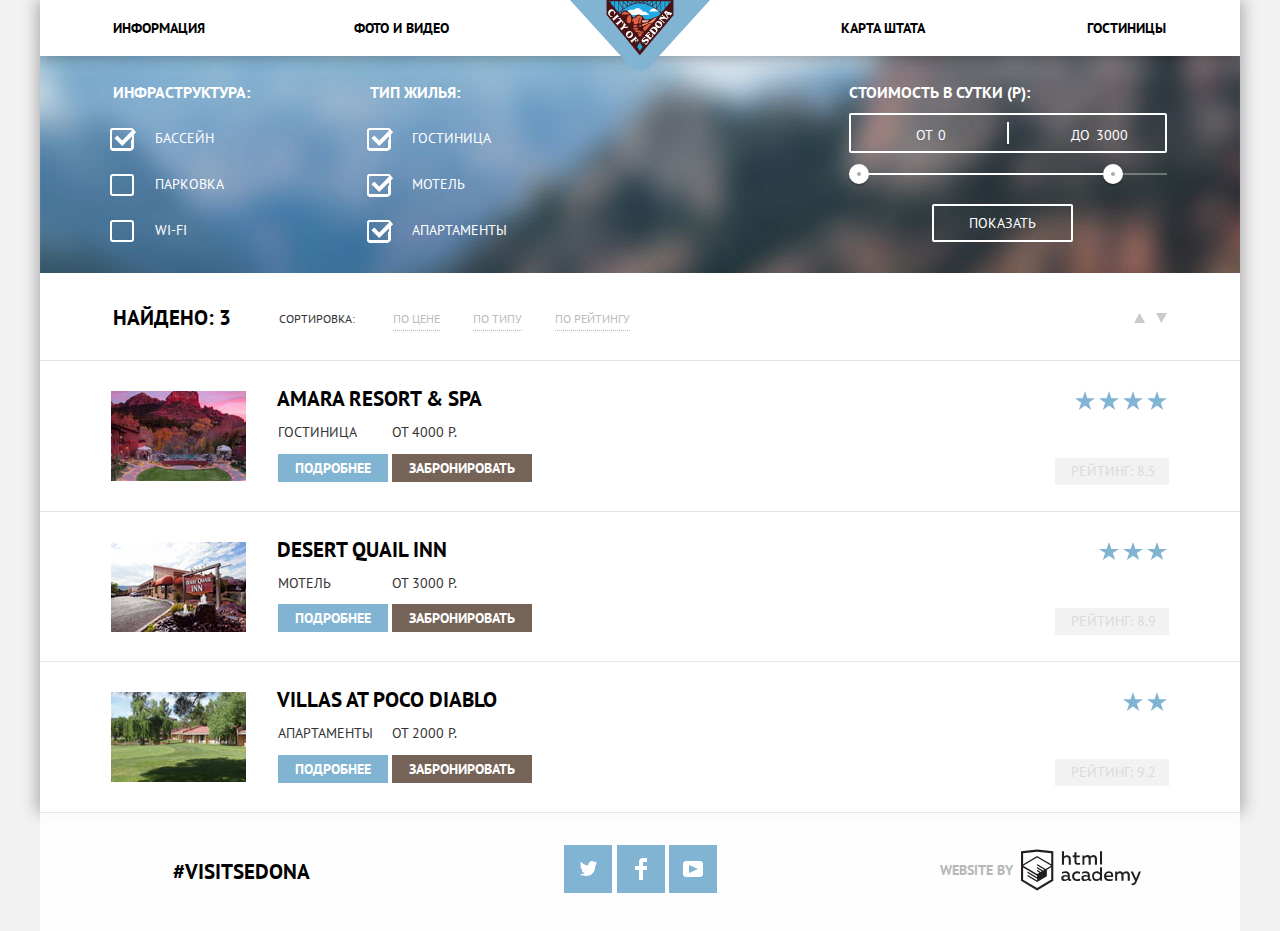
==== commit 3bdc4794: "Защита" ====
--- a/hotels.html
+++ b/hotels.html
@@ -5,10 +5,10 @@
     <title>Sedona hotels</title>
     <link href="https://fonts.googleapis.com/css?family=PT+Sans:400,700&amp;subset=cyrillic" rel="stylesheet">
     <link href="css/normalize.css" rel="stylesheet">
-     <link href="css/style.css" rel="stylesheet">
-</head>
+     <link href="css/style.min.css" rel="stylesheet">
+     </head>
 <body>
-  <header class="header">
+    <header class="header">
       <nav class="navigation">
         <div class="logo-container">
 
@@ -19,7 +19,6 @@
             <ul class="site-navigation">
               <li>  <a href="info.html">Информация</a></li>
               <li> <a href="photo.html">Фото и видео</a></li>
-
               <li> <a href="map.html">Карта штата</a></li>
               <li> <a href="hotels.html">Гостиницы</a></li>
           </ul></div>
@@ -30,19 +29,20 @@
   <section class="services">
 <h2 class="visually-hidden">Фильтр услуг</h2>
 <form class="filter" method="get" action="https://echo.htmlacademy.ru">
+<div class="filter-wrapper">
 <fieldset>
   <legend>Инфраструктура:</legend>
   <ul>
     <li class="filter-option">
-      <input class="visually-hidden filter-input filter-input-checkbox" type="checkbox" name="pool" id="pool" checked>
+      <input class="filter-input-checkbox" type="checkbox" name="pool" id="pool" checked>
       <label for="pool">Бассейн</label>
     </li>
     <li class="filter-option">
-      <input class="visually-hidden filter-input filter-input-checkbox" type="checkbox" name="parking" id="parking">
+      <input class="filter-input-checkbox" type="checkbox" name="parking" id="parking">
       <label for="parking">Парковка</label>
     </li>
     <li class="filter-option">
-      <input class="visually-hidden filter-input filter-input-checkbox" type="checkbox" name="internet" id="internet" >
+      <input class="filter-input-checkbox" type="checkbox" name="internet" id="internet" >
       <label for="internet">Wi-Fi</label>
     </li>
 
@@ -52,21 +52,21 @@
   <legend>Тип жилья:</legend>
   <ul>
     <li class="filter-option">
-      <input class="visually-hidden filter-input filter-input-checkbox" type="checkbox" name="accommodation-group" value="inn" id="inn" checked>
+      <input class="filter-input-checkbox" type="checkbox" name="accommodation-group" value="inn" id="inn" checked>
       <label for="inn">Гостиница</label>
     </li>
     <li class="filter-option">
-      <input class="visually-hidden filter-input filter-input-checkbox" type="checkbox" name="accommodation-group" value="motel" id="motel" checked>
+      <input class="filter-input-checkbox" type="checkbox" name="accommodation-group" value="motel" id="motel" checked>
       <label for="motel">Мотель</label>
     </li>
     <li class="filter-option">
-      <input class="visually-hidden filter-input filter-input-checkbox" type="checkbox" name="accommodation-group" value="flat" id="flat" checked>
+      <input class="filter-input-checkbox" type="checkbox" name="accommodation-group" value="flat" id="flat" checked>
       <label for="flat">Апартаменты</label>
     </li>
   </ul>
 </fieldset>
-
-</form>
+</div>
+
 
 <div class="filter-range">
 <div class="filter-range-title">Стоимость в сутки (р):</div>
@@ -82,14 +82,14 @@
   <div class="range-toggle range-toggle-max"></div>
 </div>
 <button class="btn-transparent" type="submit">Показать</button>
-</div>
+</div></form>
 </section>
-  <div class="search-result-container">
+  <section class="search-result-container">
 
   <div class="search-wrapper">
 
    <span class="search-result">Найдено: 3</span>
-    <div class="sorting">Сортировка:
+    <span class="sorting">Сортировка:</span>
 
       <div class="sorting-result">
 
@@ -98,7 +98,7 @@
         <a href="#">По рейтингу</a>
       </div>
 
-    </div></div>
+    </div>
   <div class="pointer-wrapper">
     <a href="#" class="pointer-up">
     <svg version="1.1" id="Layer_1" xmlns="http://www.w3.org/2000/svg" xmlns:xlink="http://www.w3.org/1999/xlink" x="0px" y="0px"
@@ -111,8 +111,8 @@
     <polyline fill="#cacaca" points="5.5,10 0,0 11,0 "/>
   </svg></a>
 
-  </div> </div>
-    <div class="hotels-result">
+</div> </section>
+    <section class="hotels-result">
 
 
     <section class="hotels">
@@ -126,18 +126,24 @@
         <table class="table-1">
                   <tr>
                     <td>Гостиница</td>
-                    <td>От 4000Р.</td>
+                    <td>От 4000 Р.</td>
+                  </tr>
+                  <tr>
+                    <td><a href="#" class="booked-hotel-info">Подробнее</a></td>
+                    <td><a href="#" class="booked-hotel">Забронировать</a></td>
                   </tr>
                 </table>
 
-        <button type="submit" class="booked-hotel-info">Подробнее</button>
-                  <button type="submit" class="booked-hotel">Забронировать</button> </div></div>
+      <div class="hotels-button">
+
+
+                   </div></div></div>
       <div class="hotel-wrapper-2">
         <span class="star-rating">
-            <img src="img/star.svg" width="10" height="10" alt="Количество звезд отеля">
-            <img src="img/star.svg" width="10" height="10" alt="Количество звезд отеля">
-            <img src="img/star.svg" width="10" height="10" alt="Количество звезд отеля">
-            <img src="img/star.svg" width="10" height="10" alt="Количество звезд отеля">
+            <img src="img/star.svg" width="20" height="20" alt="Количество звезд отеля">
+            <img src="img/star.svg" width="20" height="20" alt="Количество звезд отеля">
+            <img src="img/star.svg" width="20" height="20" alt="Количество звезд отеля">
+            <img src="img/star.svg" width="20" height="20" alt="Количество звезд отеля">
         </span>
       <span class="score">Рейтинг: 8.5</span></div>
     </section>
@@ -148,18 +154,19 @@
           <table class="table-1">
                     <tr>
                       <td>Мотель</td>
-                      <td>От 3000Р.</td>
+                      <td>От 3000 Р.</td>
+                    </tr>
+                    <tr>
+                      <td><a href="#" class="booked-hotel-info">Подробнее</a></td>
+                      <td><a href="#" class="booked-hotel">Забронировать</a></td>
                     </tr>
                   </table>
-
-
-        <button type="submit" class="booked-hotel-info">Подробнее</button>
-                  <button type="submit" class="booked-hotel">Забронировать</button></div></div>
+</div></div>
     <div class="hotel-wrapper-2">
         <span class="star-rating">
-            <img src="img/star.svg" width="10" height="10"   alt="Количество звезд отеля">
-            <img src="img/star.svg" width="10" height="10" alt="Количество звезд отеля">
-            <img src="img/star.svg" width="10" height="10" alt="Количество звезд отеля">
+            <img src="img/star.svg" width="20" height="20"   alt="Количество звезд отеля">
+            <img src="img/star.svg" width="20" height="20" alt="Количество звезд отеля">
+            <img src="img/star.svg" width="20" height="20" alt="Количество звезд отеля">
         </span><span class="score">Рейтинг: 8.9</span></div>
     </section>
     <section class="hotels">
@@ -169,23 +176,28 @@
         <table class="table-1">
                   <tr>
                     <td>Апартаменты</td>
-                    <td>От 2000Р.</td>
+                    <td>От 2000 Р.</td>
+                  </tr>
+                  <tr>
+                    <td><a href="#" class="booked-hotel-info">Подробнее</a></td>
+                    <td><a href="#" class="booked-hotel">Забронировать</a></td>
                   </tr>
                 </table>
-
-        <button type="submit" class="booked-hotel-info">Подробнее</button>
-                  <button type="submit" class="booked-hotel">Забронировать</button></div> </div>
+ </div></div>
     <div class="hotel-wrapper-2">
 
                 <span class="star-rating">
-                <img src="img/star.svg" width="10" height="10" alt="Количество звезд отеля">
-                <img src="img/star.svg" width="10" height="10" alt="Количество звезд отеля">
+                <img src="img/star.svg" width="20" height="20" alt="Количество звезд отеля">
+                <img src="img/star.svg" width="20" height="20" alt="Количество звезд отеля">
             </span><span class="score">Рейтинг: 9.2</span>
                  </div>
-    </section></div>
+    </section></section>
 </main>
 <footer class="inner-footer"> <h2 class="visually-hidden">Наши контакты в социальных сетях</h2>
-<div class="container">
+
+  <div class="footer-wrapper">
+
+
 
   <div class="instagram-container">
 
@@ -194,8 +206,7 @@
         <ul>
             <li><a class="social-button" href="#"> <svg version="1.1" id="Layer_1_9" xmlns="http://www.w3.org/2000/svg" xmlns:xlink="http://www.w3.org/1999/xlink" x="0px" y="0px"
             	 width="17px" height="15px" viewBox="0 0 17 15" enable-background="new 0 0 17 15" xml:space="preserve">
-            <image overflow="visible" width="17" height="15" xlink:href="t.png" >
-            </image>
+
             <g id="W6EeEF_1_">
             	<g>
             		<path fill="#FFFFFF" d="M10.95,0.144c1.685-0.496,2.984,0.27,3.577,1.179c0.673-0.231,1.331-0.481,2.011-0.708
@@ -213,8 +224,7 @@
             <li><a class="social-button" href="#"><svg xmlns="http://www.w3.org/2000/svg" width="12" height="22" viewBox="0 0 12 22"><path fill="#FFF" d="M12 4V0H8a4 4 0 0 0-4 4v4H0v4h4v10h4V12h4V8H8V4h4z"/></svg><h3 class="visually-hidden">Facebook</h3></a></li>
             <li><a class="social-button" href="#"><svg version="1.1" id="Layer_1_7" xmlns="http://www.w3.org/2000/svg" xmlns:xlink="http://www.w3.org/1999/xlink" x="0px" y="0px"
             	 width="20px" height="16px" viewBox="0 0 20 16" enable-background="new 0 0 20 16" xml:space="preserve">
-            <image overflow="visible" width="20" height="16" xlink:href="youtube.png" >
-            </image>
+
             <path fill="#FFFFFF" d="M17,0H3C1.35,0,0,1.35,0,3v10c0,1.65,1.35,3,3,3h14c1.65,0,3-1.35,3-3V3C20,1.35,18.65,0,17,0z
             	 M6.027,11.998V4.002L15.014,8L6.027,11.998z"/>
             </svg><h3 class="visually-hidden">Youtube</h3></a></li>
@@ -224,7 +234,7 @@
 
     <b> Website by</b>
               <a class="logo-academy" href="https://htmlacademy.ru/intensive/htmlcss"><svg id="Layer_1_8" data-name="Layer 1" xmlns="http://www.w3.org/2000/svg" width="120px" height="50px" viewBox="0 0 108.08 36.85"><title>logo-htmlacademy-small1</title><path d="M44.61,26.88a2,2,0,0,0,.55-0.1v1.33a3.25,3.25,0,0,1-1.18.21,1.67,1.67,0,0,1-1.67-1,4.84,4.84,0,0,1-3.14,1.08c-1.51,0-2.91-.83-2.91-2.55,0-2.13,2-2.79,3.71-2.79a11.08,11.08,0,0,1,2.17.25v-0.3c0-1-.76-1.77-2.19-1.77a7.42,7.42,0,0,0-3,.64v-1.7a10.21,10.21,0,0,1,3.19-.55c2.36,0,3.81,1.12,3.81,3.65v3a0.54,0.54,0,0,0,.49.59h0.17Zm-6.44-1.13A1.35,1.35,0,0,0,39.63,27h0.11a3.39,3.39,0,0,0,2.41-1V24.58a9.72,9.72,0,0,0-1.81-.21c-1,0-2.16.33-2.16,1.38h0Zm12.36-6.11a5,5,0,0,1,2.57.64V22a4.08,4.08,0,0,0-2.3-.7,2.75,2.75,0,1,0,0,5.49,5,5,0,0,0,2.43-.64v1.71a6.27,6.27,0,0,1-2.76.57A4.21,4.21,0,0,1,46,24.51q0-.21,0-0.41a4.32,4.32,0,0,1,4.18-4.46h0.38Zm12.17,7.24a2,2,0,0,0,.55-0.1v1.33a3.25,3.25,0,0,1-1.18.21,1.67,1.67,0,0,1-1.67-1,4.84,4.84,0,0,1-3.14,1.08c-1.51,0-2.91-.83-2.91-2.55,0-2.13,2-2.79,3.71-2.79a11.08,11.08,0,0,1,2.17.25v-0.3c0-1-.76-1.77-2.19-1.77a7.42,7.42,0,0,0-3,.64v-1.7a10.21,10.21,0,0,1,3.19-.55c2.36,0,3.81,1.12,3.81,3.65v3a0.54,0.54,0,0,0,.49.59h0.17Zm-6.44-1.13A1.35,1.35,0,0,0,57.73,27h0.11a3.39,3.39,0,0,0,2.41-1V24.58a9.72,9.72,0,0,0-1.81-.21c-1.06,0-2.16.33-2.16,1.38h0ZM73,16V28.2H71.35V26.88a3.88,3.88,0,0,1-3.19,1.54,4.4,4.4,0,0,1,0-8.78,3.81,3.81,0,0,1,3,1.3V16H73Zm-4.53,5.22a2.76,2.76,0,1,0,0,5.52A2.86,2.86,0,0,0,71.15,25V23A2.91,2.91,0,0,0,68.49,21.27ZM79,19.64c3.31,0,4.46,2.68,3.92,5.09H76.7c0.21,1.5,1.67,2.11,3.19,2.11a6.11,6.11,0,0,0,2.64-.59v1.6a7.14,7.14,0,0,1-3,.57C77,28.42,74.78,27,74.78,24a4.18,4.18,0,0,1,4-4.39H79Zm0.09,1.54a2.28,2.28,0,0,0-2.44,2.1v0.06H81.3A2,2,0,0,0,79.13,21.18Zm5.73,7V19.87h1.65v1a3.81,3.81,0,0,1,2.78-1.27A2.86,2.86,0,0,1,91.89,21a4.12,4.12,0,0,1,2.91-1.33A3.06,3.06,0,0,1,98,23V28.2h-1.9V23.05a1.59,1.59,0,0,0-1.42-1.75H94.42a2.8,2.8,0,0,0-2.07,1.12V28.2h-1.9V23.05A1.59,1.59,0,0,0,89,21.31H88.8a3,3,0,0,0-2.21,1.29v5.63H84.86Zm21.31-8.33h1.9l-3.91,9.46c-0.9,2.17-2.09,2.86-3.35,2.86a4.76,4.76,0,0,1-1.1-.14V30.46a2.86,2.86,0,0,0,.85.12c0.9,0,1.58-.64,2.07-1.9l0.17-.42-4-8.4h2l2.86,6.29ZM38.73,1.46V6.22a3.81,3.81,0,0,1,2.7-1.14,3.25,3.25,0,0,1,3.44,3.4v5.15H43V8.72a1.81,1.81,0,0,0-1.61-2h-0.3a2.93,2.93,0,0,0-2.32,1.39v5.52h-1.9V1.46h1.9ZM49.94,2.31v3h3V6.91h-3v3.81c0,1.1.5,1.46,1.58,1.46a4.49,4.49,0,0,0,1.69-.33v1.6A6.8,6.8,0,0,1,51,13.8a2.55,2.55,0,0,1-2.86-2.74V6.89H46.58V5.26h1.5V2.74Zm5.4,11.31V5.28H57v1A3.81,3.81,0,0,1,59.77,5a2.86,2.86,0,0,1,2.6,1.33A4.12,4.12,0,0,1,65.28,5,3.06,3.06,0,0,1,68.44,8.4v5.21h-1.9V8.46a1.59,1.59,0,0,0-1.42-1.75H64.89a2.8,2.8,0,0,0-2.07,1.12v5.78h-1.9V8.46A1.59,1.59,0,0,0,59.5,6.71H59.27A3,3,0,0,0,57.06,8v5.63H55.34ZM71.17,1.45H73V13.6H71.17V1.45ZM14.71,0H14.55L0,1.54V28.21l14.55,8.66,14.55-8.66V1.54Zm12.5,27.1L14.55,34.64,1.9,27.12V16.18l12.59,7.5V25L5.86,19.9v1.31l8.68,5.21v1.39L5.87,22.65V24l8.68,5.21,8.75-5.24V18.31L27.2,16V27.12Zm0-12.53-3.48,2-1.6,1L14.51,13v1.31L21,18.23H21l-0.14.09-1,.54-5.37-3.2V17l4.24,2.52-1,.67-3.2-1.9v1.31l2.1,1.24L14.5,22.1,2,14.65,14.51,7.11Zm0-1.32L14.49,5.76,1.91,13.25v-10L14.56,1.92,27.21,3.25v10h0Z" transform="translate(0 -0.02)" fill="#231f20"/></svg></a>
-    </div></div>
+  </div>  </div>
 </footer>
 </body>
 </html>
--- a/css/style.min.css
+++ b/css/style.min.css
@@ -0,0 +1 @@
+@-webkit-keyframes slide-down{0%{-webkit-transform:translateY(-10%);transform:translateY(-10%)}50%{-webkit-transform:translateY(8%);transform:translateY(8%)}65%{-webkit-transform:translateY(-4%);transform:translateY(-4%)}80%{-webkit-transform:translateY(4%);transform:translateY(4%)}95%{-webkit-transform:translateY(-2%);transform:translateY(-2%)}to{-webkit-transform:translateY(0%);transform:translateY(0%)}}@keyframes slide-down{0%{-webkit-transform:translateY(-10%);transform:translateY(-10%)}50%{-webkit-transform:translateY(8%);transform:translateY(8%)}65%{-webkit-transform:translateY(-4%);transform:translateY(-4%)}80%{-webkit-transform:translateY(4%);transform:translateY(4%)}95%{-webkit-transform:translateY(-2%);transform:translateY(-2%)}to{-webkit-transform:translateY(0%);transform:translateY(0%)}}body{font-family:'PT Sans',Arial,sans-serif;font-size:14px;font-weight:400;line-height:26px;margin:0;padding:0;text-transform:uppercase;color:#333;background-color:#f2f2f2;background-repeat:no-repeat;background-position:top center}.main{width:1200px;background-color:#ffff}a{text-decoration:none}img{max-width:100%;height:auto}.visually-hidden:not(:focus):not(:active){position:absolute;overflow:hidden;clip:rect(0 0 0 0);width:1px;height:1px;margin:-1px;padding:0;white-space:nowrap;border:0;-webkit-clip-path:inset(100%);clip-path:inset(100%)}.button{font:inherit;text-align:center;vertical-align:middle;text-transform:uppercase;color:#fff;border:0;background-color:#81b3d2}.button:active,.button:focus,.button:hover{background-color:#663d15;outline:0}.container,.header{width:1200px;margin:0 auto;padding:0}.container{-webkit-box-shadow:5px 0 15px 0 rgba(0,0,0,.2),-5px 0 15px 0 rgba(0,0,0,.2);box-shadow:5px 0 15px 0 rgba(0,0,0,.2),-5px 0 15px 0 rgba(0,0,0,.2);background-color:#fff}.header{background-color:#fffff}.navigation{font-size:14px;font-weight:700;line-height:26px;display:-webkit-box;display:-ms-flexbox;display:flex;margin:0;padding:0;color:#000;background-color:#ffff}.header-logo{position:absolute;z-index:10;top:0;left:50%;width:140px;height:72px;margin-left:-70px}.site-navigation{display:-webkit-box;display:-ms-flexbox;display:flex;max-width:1200px;margin:15px 73px;padding:0;list-style:none;-ms-flex-wrap:wrap;flex-wrap:wrap}.site-navigation li{width:241px;margin:0;padding:0;list-style:none;-webkit-box-pack:justify;-ms-flex-pack:justify;justify-content:space-between}.site-navigation li:nth-child(2){margin-right:89px}.site-navigation li:last-child,.site-navigation li:nth-child(3){text-align:right}.site-navigation li:first-child,.site-navigation li:nth-child(2){text-align:left}.site-navigation a{display:block;vertical-align:middle;color:#000}.site-navigation a:focus,.site-navigation a:hover{color:#ddebf3;background-color:#fff}.site-navigation a:active{color:#b2b2b2;background-color:#fff}.banner{position:relative}.welcome{position:absolute;top:76px;left:370px;width:459px;height:353px}.polygon{position:absolute;bottom:0;border:0}.causes{background-color:#fff}.causes-wrapper{margin:40px 340px;-webkit-box-pack:center;-ms-flex-pack:center;justify-content:center}.causes h2{text-align:center}.advantages-container h3,.advantages-container p,.causes p{font-size:14px;font-weight:400;line-height:21px;text-align:center}.causes p{color:#b3b3b3;background-color:#fff}.advantages,.causes-wrapper{display:-webkit-box;display:-ms-flexbox;display:flex;-webkit-box-orient:vertical;-webkit-box-direction:normal;-ms-flex-direction:column;flex-direction:column}.advantages-point,.advantages-wrapper,.advantages-wrapper-blue{display:-webkit-box;display:-ms-flexbox;display:flex;width:100%;-webkit-box-pack:justify;-ms-flex-pack:justify;justify-content:space-between}.advantages-wrapper,.advantages-wrapper-blue{width:400px;padding:0;-webkit-box-pack:center;-ms-flex-pack:center;justify-content:center}.advantages-wrapper-blue{color:#ffff;background-color:#81b3d2;margin-bottom:8px}.advantages-sedona-img{list-style:none;padding:0;margin:0;-webkit-box-flex:1;-ms-flex:1;flex:1}.advantages-container{margin:25px 45px;text-align:center}.advantages-container h3{font-size:21px;font-weight:700;padding:0 78px}.advantages-container p{margin-top:21px;margin-bottom:0}.advantages-list{padding:107px 10px 58px}.advantages-list h3{position:relative}.food::before,.gift::before,.house::before{position:absolute;bottom:41px;left:105px;width:85px;height:85px;content:'';background-image:url(../img/house-icon.svg);background-repeat:no-repeat;background-position:center}.food::before,.gift::before{background-image:url(../img/icon-3.svg)}.gift::before{background-image:url(../img/icon-2.svg)}.advantages-point:last-child{padding-bottom:35px;margin-top:-8px;background-color:#eee}.hotel-search-wrapper{position:relative;display:-webkit-box;display:-ms-flexbox;display:flex;-webkit-box-orient:vertical;-webkit-box-direction:normal;-ms-flex-direction:column;flex-direction:column;margin:52px 315px 0;background-color:#fff;-webkit-box-pack:center;-ms-flex-pack:center;justify-content:center}.hotel-search h2,.search-form{font-family:inherit;font-weight:700}.hotel-search h2{margin:0 0 25px;text-align:center;font-size:30px;line-height:36px;padding:0}.hotel-search p{font-size:14px;font-weight:400;line-height:24px;margin:0 0 46px;text-align:center;color:#6e6e6e;background-color:#fff}.search-form{font-size:21px;line-height:26px;padding:31px 130px;text-transform:uppercase;color:#fff;border:0;background-color:#766357}.search-form:focus,.search-form:hover{background-color:#604e43;outline:0;outline-offset:0}.search-form:active{color:#928a85;background-color:#503e33;outline:0;outline-offset:0}.modal{z-index:8;width:572px;margin-left:-286px;color:#000;background-color:#fff;background-position:0 0}.modal-form{position:absolute;top:100%;left:50%;-webkit-animation:slide-down 2s;animation:slide-down 2s}.modal-hidden{display:none}.form-item,.hotelsearch-form{display:-webkit-box;display:-ms-flexbox;display:flex}.hotelsearch-form{-webkit-box-orient:vertical;-webkit-box-direction:normal;-ms-flex-direction:column;flex-direction:column;margin:54px 58px}.form-item{margin-bottom:28px}.form-item-text{width:110px}.form-item-text,.form-people-text{font-family:inherit;font-size:14px;font-weight:700;line-height:26px;padding-top:7px;text-align:left;text-transform:uppercase}.form-item-input,.form-item-label{background-color:#f2f2f2;-webkit-box-flex:1;-ms-flex:1;flex:1}.form-item-label{display:-webkit-box;display:-ms-flexbox;display:flex}.form-item-input{font-family:inherit;font-size:14px;font-weight:700;line-height:26px;padding-top:7px;padding-bottom:7px;padding-left:15px;text-transform:uppercase;color:#000;border:0}.form-item-label :hover,.form-people-input :hover{background-color:#ebebeb}.form-item-label input:active,.form-item-label input:focus{outline:0;border:1px solid #ccc;background-color:#fff}.form-item-ico svg{width:40px;margin:0;padding-top:7px;padding-bottom:0;padding-right:0;fill:#a9a9a9}.form-item-ico svg:focus,.form-item-ico svg:hover{fill:#505050}.form-item-ico svg :active{fill:#81b3d2}.form-people,.people-wrapper{display:-webkit-box;display:-ms-flexbox;display:flex}.people-wrapper{-webkit-box-pack:justify;-ms-flex-pack:justify;justify-content:space-between}.form-people{width:50%;margin-bottom:53px}.form-people-text{width:110px}.children{padding-left:50px}.form-people-label{display:-webkit-box;display:-ms-flexbox;display:flex;background-color:#ebebeb;-webkit-box-flex:1;-ms-flex:1;flex:1}.symbol{width:38px;height:38px;background-color:#ebebeb}.symbol svg{margin:0;padding-top:12px;padding-left:12px;fill:#a9a9a9}.symbol svg:focus,.symbol svg:hover{fill:#000}.symbol svg:active{fill:#81b3d2;outline:0}.form-people-input{font-family:inherit;font-size:14px;font-weight:700;line-height:26px;width:38px;height:38px;text-align:center;color:#000;border:0;background-color:#ebebeb}.form-people-input :active,.form-people-input :focus{outline:0;outline-offset:0;border:1px solid #ccc;background-color:#fff}.hotelsearch-form .button{font-family:inherit;font-size:21px;font-weight:700;line-height:26px;display:block;width:100%;margin-right:0;padding:16px 200px}.hotelsearch-form .button:focus,.hotelsearch-form .button:hover{background-color:#669ec0}.hotelsearch-form .button:active{color:#94b9d2;background-color:#5496bd}.filter,.services{-webkit-box-pack:justify;-ms-flex-pack:justify;justify-content:space-between}.services{font-family:inherit;font-size:14px;font-weight:400px;line-height:21px;display:-webkit-box;display:-ms-flexbox;display:flex;color:#ffff;background-color:#f2f2f2;background-image:url(../img/filter-background.jpg);background-repeat:no-repeat;background-position:top center;width:1200px}.filter{width:100%;margin:26px 73px 7px}.filter,.filter-wrapper{display:-webkit-box;display:-ms-flexbox;display:flex}.filter fieldset{margin:0;padding:0;border:0}.filter fieldset:first-child{margin-right:120px}.filter legend{font-size:16px;font-weight:700;line-height:21px;margin-bottom:25px}.filter ul{font-size:14px;line-height:21px;margin:0;padding:0;list-style:none}.filter-option{margin-bottom:25px;padding-left:42px}.filter-option label{position:relative;display:block;cursor:pointer;-webkit-user-select:none;-moz-user-select:none;-ms-user-select:none;user-select:none}.filter-input-checkbox{display:none}.filter-input-checkbox+label:before{position:absolute;top:0;left:-45px;width:20px;height:18px;content:'';border:2px solid #ffff;border-radius:3px}.filter-input-checkbox:checked+label:after{position:absolute;z-index:5;top:0;left:-45px;width:30px;height:30px;content:'';background-image:url(../img/checkbox-on.svg);background-repeat:no-repeat;background-position:0 0}.filter-range{width:318px;margin:0;text-transform:uppercase;color:#fff}.filter-range-title{font-size:16px;font-weight:600;line-height:21px;margin-bottom:10px}.price-controls{font-size:0;position:relative;height:36px;margin-bottom:20px;border:2px solid #fff;border-radius:2px}.price-controls::after{position:absolute;top:50%;left:50%;width:2px;height:22px;content:'';-webkit-transform:translate(-50%,-50%);transform:translate(-50%,-50%);background:#fff}.price-controls label{font-size:14px;line-height:38px;display:inline-block;cursor:pointer;vertical-align:top}.price-controls .max-price,.price-controls .min-price{width:90px;padding-left:65px}.price-controls input{font:inherit;width:50px;margin:0;color:inherit;border:0;background:0 0}.range-controls{position:relative;margin-bottom:29px}.range-controls .scale{height:2px;background:rgba(255,255,255,.3)}.range-controls .bar{width:80%;height:2px;background:#fff}.range-toggle{position:absolute;top:-9px;width:4px;height:4px;cursor:pointer;border:8px solid #fff;border-radius:50%;background:#ababab;-webkit-box-shadow:0 2px 1px 0 rgba(0,1,1,.2);box-shadow:0 2px 1px 0 rgba(0,1,1,.2)}.range-toggle:hover{background:#1c4f80}.range-toggle-min{left:0}.range-toggle-max{left:80%}.btn-transparent{font-size:14px;line-height:20px;display:block;margin:0 83px;padding:7px 35px;cursor:pointer;text-transform:uppercase;color:#fff;border:2px solid #fff;border-radius:2px;background:0 0}.btn-transparent:hover{color:#000;background:#fff}.search-result-container{margin:32px 73px 29px;padding:0}.search-result-container,.search-wrapper{display:-webkit-box;display:-ms-flexbox;display:flex;-webkit-box-pack:justify;-ms-flex-pack:justify;justify-content:space-between}.search-result{font-size:21px;font-weight:700;margin-right:48px;color:#000}.sorting{font-family:inherit;font-size:12px;font-weight:400;line-height:18px;margin-right:38px;padding-top:5px;vertical-align:bottom;-webkit-box-pack:justify;-ms-flex-pack:justify;justify-content:space-between}.sorting,.sorting-result{display:-webkit-box;display:-ms-flexbox;display:flex}.sorting-result a{font-family:inherit;font-size:12px;font-weight:400;line-height:18px;display:inline-block;margin-right:33px;padding:5px 0 0;vertical-align:bottom;color:#bcbcbc;border-bottom:1px dotted #bcbcbc}.sorting-result a:focus,.sorting-result a:hover{color:#b3d1e4;border-bottom:1px dotted #b3d1e4}.sorting-result a:active{color:#000;border-bottom:0}.pointer-up{margin-right:7px}.pointer-down:focus polyline,.pointer-down:hover polyline,.pointer-up:focus polygon,.pointer-up:hover polygon{fill:#231f20}.pointer-down:active polyline,.pointer-up:active polygon{border-bottom:0;fill:#81b3d2}.pointer-down:active,.pointer-up:active{text-decoration:none;border-bottom:none}.pointer-down svg a:not([href]),.pointer-up svg a:not([href]){fill:#81b3d2}.hotels-result{display:-webkit-box;display:-ms-flexbox;display:flex;flex-direction:column;margin:0;padding:0;background-color:#fff;-webkit-box-orient:vertical;-webkit-box-direction:normal;-ms-flex-direction:column}.hotels-result:last-child{border-bottom:1px solid #e5e5e5}.hotels{padding:30px 71px 26px;border-top:1px solid #e5e5e5}.hotel-container,.hotel-wrapper-1,.hotels{display:-webkit-box;display:-ms-flexbox;display:flex;-webkit-box-pack:justify;-ms-flex-pack:justify;justify-content:space-between}.hotel-wrapper-1{flex-direction:column;-webkit-box-orient:vertical;-webkit-box-direction:normal;-ms-flex-direction:column}.hotel-image{width:135px;height:90px;margin-right:29px}.hotel-wrapper-2{display:-webkit-box;display:-ms-flexbox;display:flex;flex-direction:column;-webkit-box-orient:vertical;-webkit-box-direction:normal;-ms-flex-direction:column;-webkit-box-pack:justify;-ms-flex-pack:justify;justify-content:space-between}.score{font-size:14px;font-weight:400;line-height:21px;margin:0;padding:3px 13px 3px 16px;color:#dbdbdb;background-color:#f2f2f2}.star-rating{display:-webkit-box;display:-ms-flexbox;display:flex;-webkit-box-pack:end;-ms-flex-pack:end;justify-content:flex-end}.star-rating img{margin:0 2px}.hotel-name{font-size:21px;font-weight:700;line-height:26px;margin:0;padding:0;color:#000}.hotel-name :focus,.hotel-name :hover{color:#b3d1e4}.hotel-name :active{color:#b7b7b7}.hotels h2{font-size:21px;font-weight:700;line-height:26px;margin:-5px 0 0 2px;padding:0;color:#000}.hotels p{font-size:14px;font-weight:400;line-height:21px;margin:0;padding:0;color:#5c5c5c}.table-1 td{padding-top:5px;text-align:left}.booked-hotel-info{vertical-align:middle;text-transform:uppercase}.booked-hotel,.booked-hotel-info{font-weight:700;display:inline-block;padding:1px 17px}.booked-hotel-info{color:#fff;border:0;background-color:#81b3d2}.booked-hotel-info:focus,.booked-hotel-info:hover{color:#fff;background-color:#669ec0}.booked-hotel-info:active{color:#88b6d1;background-color:#5496bd}.booked-hotel{vertical-align:middle;text-transform:uppercase;color:#fff;border:0;background-color:#766357}.booked-hotel:focus,.booked-hotel:hover{color:#fff;background-color:#604e43}.booked-hotel:active{color:#857871;background-color:#503e33}.hotels-price,.hotels-type{display:inline-block}.map{position:relative;margin:0 0 -110px;padding:0}iframe{border:0}.inner-footer,.main-footer{width:1200px;margin:0 auto;padding:0;background-color:rgba(255,255,255,.9);background-repeat:repeat;background-position:0 0}.inner-footer,.main-footer{position:relative}.footer-wrapper{display:-webkit-box;display:-ms-flexbox;display:flex;margin:0;padding:32px 0 30px;-webkit-box-pack:justify;-ms-flex-pack:justify;justify-content:space-between}.main-footer .footer-wrapper{background-color:rgba(255,255,255,.5)}.instagram-container,.social-button{display:-webkit-box;display:-ms-flexbox;display:flex;-webkit-box-pack:center;-ms-flex-pack:center;justify-content:center}.instagram-container{margin:0 0 0 auto;vertical-align:middle;width:33.3%}.instagram a{font-size:21px;font-weight:700;line-height:26px;color:#000}.social-button{width:48px;height:48px;color:#fff;background-color:#81b3d2;-webkit-box-align:center;-ms-flex-align:center;align-items:center}.social-button:focus,.social-button:hover{background-color:#669ec0}.social-button:active{background-color:#5496bd}.social-button path:active{background-color:#5496bd;fill:#88b6d1}.footer-social{width:33.3%}.copyright,.footer-social ul{display:-webkit-box;display:-ms-flexbox;display:flex}.footer-social ul{padding:0;list-style:none;-ms-flex-wrap:wrap;flex-wrap:wrap;width:153px;margin:0 auto;-webkit-box-pack:justify;-ms-flex-pack:justify;justify-content:space-between}.copyright{font-size:14px;font-weight:400;line-height:21px;width:33.3%;height:50px;margin:0;color:#b7b7b7;-webkit-box-pack:center;-ms-flex-pack:center;justify-content:center}.copyright:focus path,.copyright:hover path{fill:#a8cbe0}.copyright:active path{fill:#bdbbbc}.copyright b{display:block;margin-right:8px;padding-top:15px}
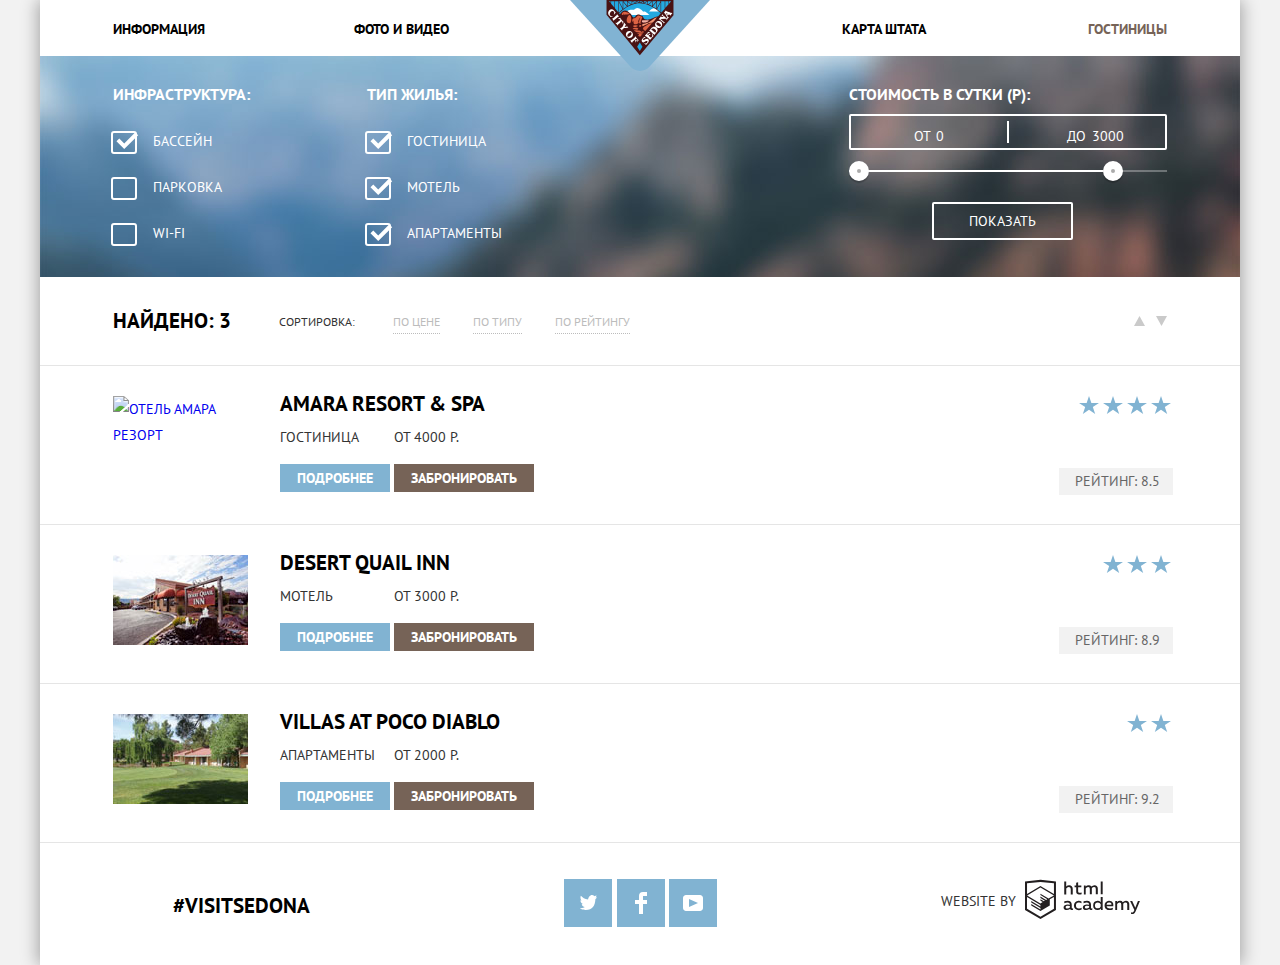
==== commit 6d377761: "Защита: вторая попытка" ====
--- a/hotels.html
+++ b/hotels.html
@@ -1,240 +1,279 @@
 <!DOCTYPE html>
 <html lang="ru">
-<head>
+  <head>
     <meta charset="utf-8">
     <title>Sedona hotels</title>
     <link href="https://fonts.googleapis.com/css?family=PT+Sans:400,700&amp;subset=cyrillic" rel="stylesheet">
     <link href="css/normalize.css" rel="stylesheet">
-     <link href="css/style.min.css" rel="stylesheet">
-     </head>
-<body>
-    <header class="header">
-      <nav class="navigation">
-        <div class="logo-container">
-
-         <a class="header-logo" href="index.html">
-  <img src="img/logo.svg" width="144" height="66" alt="Логотип сайта Седона"></a></div>
-
-       <div class="container">
+    <link href="css/style.min.css" rel="stylesheet">
+  </head>
+  <body>
+    <div class="container shadow">
+      <header class="header">
+        <nav class="navigation">
+          <div class="logo-container">
+            <a class="header-logo" href="index.html">
+            <img src="img/logo.svg" width="144" height="66" alt="Логотип сайта Седона">
+            </a>
+          </div>
+          <div class="container">
             <ul class="site-navigation">
-              <li>  <a href="info.html">Информация</a></li>
-              <li> <a href="photo.html">Фото и видео</a></li>
+              <li><a href="info.html">Информация</a></li>
+              <li><a href="photo.html">Фото и видео</a></li>
               <li> <a href="map.html">Карта штата</a></li>
-              <li> <a href="hotels.html">Гостиницы</a></li>
-          </ul></div>
-      </nav>
-
-  </header>
-<main class="container">
-  <section class="services">
-<h2 class="visually-hidden">Фильтр услуг</h2>
-<form class="filter" method="get" action="https://echo.htmlacademy.ru">
-<div class="filter-wrapper">
-<fieldset>
-  <legend>Инфраструктура:</legend>
-  <ul>
-    <li class="filter-option">
-      <input class="filter-input-checkbox" type="checkbox" name="pool" id="pool" checked>
-      <label for="pool">Бассейн</label>
-    </li>
-    <li class="filter-option">
-      <input class="filter-input-checkbox" type="checkbox" name="parking" id="parking">
-      <label for="parking">Парковка</label>
-    </li>
-    <li class="filter-option">
-      <input class="filter-input-checkbox" type="checkbox" name="internet" id="internet" >
-      <label for="internet">Wi-Fi</label>
-    </li>
-
-  </ul>
-</fieldset>
-<fieldset>
-  <legend>Тип жилья:</legend>
-  <ul>
-    <li class="filter-option">
-      <input class="filter-input-checkbox" type="checkbox" name="accommodation-group" value="inn" id="inn" checked>
-      <label for="inn">Гостиница</label>
-    </li>
-    <li class="filter-option">
-      <input class="filter-input-checkbox" type="checkbox" name="accommodation-group" value="motel" id="motel" checked>
-      <label for="motel">Мотель</label>
-    </li>
-    <li class="filter-option">
-      <input class="filter-input-checkbox" type="checkbox" name="accommodation-group" value="flat" id="flat" checked>
-      <label for="flat">Апартаменты</label>
-    </li>
-  </ul>
-</fieldset>
-</div>
-
-
-<div class="filter-range">
-<div class="filter-range-title">Стоимость в сутки (р):</div>
-<div class="price-controls">
-  <label class="min-price">от <input type="text" name="min-price" value="0"></label>
-  <label class="max-price">до <input type="text" name="max-price" value="3000"></label>
-</div>
-<div class="range-controls">
-  <div class="scale">
-    <div class="bar"></div>
-  </div>
-  <div class="range-toggle range-toggle-min"></div>
-  <div class="range-toggle range-toggle-max"></div>
-</div>
-<button class="btn-transparent" type="submit">Показать</button>
-</div></form>
-</section>
-  <section class="search-result-container">
-
-  <div class="search-wrapper">
-
-   <span class="search-result">Найдено: 3</span>
-    <span class="sorting">Сортировка:</span>
-
-      <div class="sorting-result">
-
-          <a class="der" href="#">По цене</a>
-        <a href="#">По типу</a>
-        <a href="#">По рейтингу</a>
-      </div>
-
-    </div>
-  <div class="pointer-wrapper">
-    <a href="#" class="pointer-up">
-    <svg version="1.1" id="Layer_1" xmlns="http://www.w3.org/2000/svg" xmlns:xlink="http://www.w3.org/1999/xlink" x="0px" y="0px"
-    	 width="11px" height="10px" viewBox="0 0 11 10" enable-background="new 0 0 11 10" xml:space="preserve">
-    <polygon fill="#cacaca" points="5.5,0 0,10 11,10 "/>
-  </svg></a>
-    <a href="#" class="pointer-down">
-    <svg version="1.1" id="Layer_1_5" xmlns="http://www.w3.org/2000/svg" xmlns:xlink="http://www.w3.org/1999/xlink" x="0px" y="0px"
-    	 width="11px" height="10px" viewBox="0 0 11 10" enable-background="new 0 0 11 10" xml:space="preserve">
-    <polyline fill="#cacaca" points="5.5,10 0,0 11,0 "/>
-  </svg></a>
-
-</div> </section>
-    <section class="hotels-result">
-
-
-    <section class="hotels">
-<div class="hotel-container">
-
-
-
-    <span class="hotel-image"> <a  href="#"><img src="img/Amara.jpg" width="135" height="95" alt="Отель Амара Резорт"></a></span>
-      <div class="hotel-wrapper-1">  <a class="hotel-name" href="#"><h2>Amara Resort & Spa</h2></a>
-
-        <table class="table-1">
+              <li class="site-navigation-current"><a href="hotels.html">Гостиницы</a></li>
+            </ul>
+          </div>
+        </nav>
+      </header>
+      <main class="container">
+        <section class="services">
+          <h2 class="visually-hidden">Фильтр услуг</h2>
+          <form class="filter" method="get" action="https://echo.htmlacademy.ru">
+            <div class="filter-wrapper">
+              <fieldset>
+                <legend>Инфраструктура:</legend>
+                <ul>
+                  <li class="filter-option">
+                    <input class="filter-input-checkbox visually-hidden" type="checkbox" name="pool" id="pool" checked>
+                    <label for="pool">Бассейн</label>
+                  </li>
+                  <li class="filter-option">
+                    <input class="filter-input-checkbox visually-hidden" type="checkbox" name="parking" id="parking">
+                    <label for="parking">Парковка</label>
+                  </li>
+                  <li class="filter-option">
+                    <input class="filter-input-checkbox visually-hidden" type="checkbox" name="internet" id="internet">
+                    <label for="internet">Wi-Fi</label>
+                  </li>
+                </ul>
+              </fieldset>
+              <fieldset>
+                <legend>Тип жилья:</legend>
+                <ul>
+                  <li class="filter-option">
+                    <input class="filter-input-checkbox visually-hidden" type="checkbox" name="accommodation-group" value="inn" id="inn" checked>
+                    <label for="inn">Гостиница</label>
+                  </li>
+                  <li class="filter-option">
+                    <input class="filter-input-checkbox visually-hidden" type="checkbox" name="accommodation-group" value="motel" id="motel" checked>
+                    <label for="motel">Мотель</label>
+                  </li>
+                  <li class="filter-option">
+                    <input class="filter-input-checkbox visually-hidden" type="checkbox" name="accommodation-group" value="flat" id="flat" checked>
+                    <label for="flat">Апартаменты</label>
+                  </li>
+                </ul>
+              </fieldset>
+            </div>
+            <div class="filter-range">
+              <div class="filter-range-title">Стоимость в сутки (р):</div>
+              <div class="price-controls">
+                <label class="min-price">от <input type="text" name="min-price" value="0"></label>
+                <label class="max-price">до <input type="text" name="max-price" value="3000"></label>
+              </div>
+              <div class="range-controls">
+                <div class="scale">
+                  <div class="bar"></div>
+                </div>
+                <div class="range-toggle range-toggle-min"></div>
+                <div class="range-toggle range-toggle-max"></div>
+              </div>
+              <button class="btn-transparent" type="submit">Показать</button>
+            </div>
+          </form>
+        </section>
+        <section class="search-result-container">
+          <h2 class="visually-hidden">Результат поиска</h2>
+          <div class="search-wrapper">
+            <span class="search-result">Найдено: 3</span>
+            <span class="sorting">Сортировка:</span>
+            <div class="sorting-result">
+              <a href="#">По цене</a>
+              <a href="#">По типу</a>
+              <a href="#">По рейтингу</a>
+            </div>
+          </div>
+          <div class="pointer-wrapper">
+            <a class="pointer-up" href="#"  aria-label="Стрелка вверх">
+              <svg version="1.1" id="Layer_1" xmlns="http://www.w3.org/2000/svg" xmlns:xlink="http://www.w3.org/1999/xlink" x="0px" y="0px" width="11px" height="10px" viewBox="0 0 11 10" enable-background="new 0 0 11 10" xml:space="preserve">
+                <polygon fill="#cacaca" points="5.5,0 0,10 11,10 "/>
+              </svg>
+            </a>
+            <a class="pointer-down active" href="#" aria-label="Стрелка вниз">
+              <svg version="1.1" id="Layer_1_5" xmlns="http://www.w3.org/2000/svg" xmlns:xlink="http://www.w3.org/1999/xlink" x="0px" y="0px" width="11px" height="10px" viewBox="0 0 11 10" enable-background="new 0 0 11 10" xml:space="preserve">
+                <polyline fill="#cacaca" points="5.5,10 0,0 11,0 "/>
+              </svg>
+            </a>
+          </div>
+        </section>
+        <section class="hotels-result">
+          <section class="hotels">
+            <div class="hotel-container">
+              <span class="hotel-image">
+              <a href="#">
+              <img src="img/amara.jpg" width="135" height="95" alt="Отель Амара Резорт">
+              </a>
+              </span>
+              <div class="hotel-wrapper-1">
+                <a class="hotel-name" href="#">
+                  <h2>Amara Resort & Spa</h2>
+                </a>
+                <table class="table-1">
                   <tr>
                     <td>Гостиница</td>
                     <td>От 4000 Р.</td>
                   </tr>
                   <tr>
-                    <td><a href="#" class="booked-hotel-info">Подробнее</a></td>
-                    <td><a href="#" class="booked-hotel">Забронировать</a></td>
+                    <td>
+                      <a class="booked-hotel-info" href="#">Подробнее</a>
+                    </td>
+                    <td>
+                      <a class="booked-hotel" href="#">Забронировать</a>
+                    </td>
                   </tr>
                 </table>
-
-      <div class="hotels-button">
-
-
-                   </div></div></div>
-      <div class="hotel-wrapper-2">
-        <span class="star-rating">
-            <img src="img/star.svg" width="20" height="20" alt="Количество звезд отеля">
-            <img src="img/star.svg" width="20" height="20" alt="Количество звезд отеля">
-            <img src="img/star.svg" width="20" height="20" alt="Количество звезд отеля">
-            <img src="img/star.svg" width="20" height="20" alt="Количество звезд отеля">
-        </span>
-      <span class="score">Рейтинг: 8.5</span></div>
-    </section>
-    <section class="hotels">
-  <div class="hotel-container">
-    <span class="hotel-image">    <a  href="#"> <img src="img/desert.jpg" width="135" height="95" alt="Отель Дезёрт квайл инн"></a></span>
-        <div class="hotel-wrapper-1"><a class="hotel-name" href="#"><h2>Desert Quail Inn</h2></a>
-          <table class="table-1">
-                    <tr>
-                      <td>Мотель</td>
-                      <td>От 3000 Р.</td>
-                    </tr>
-                    <tr>
-                      <td><a href="#" class="booked-hotel-info">Подробнее</a></td>
-                      <td><a href="#" class="booked-hotel">Забронировать</a></td>
-                    </tr>
-                  </table>
-</div></div>
-    <div class="hotel-wrapper-2">
-        <span class="star-rating">
-            <img src="img/star.svg" width="20" height="20"   alt="Количество звезд отеля">
-            <img src="img/star.svg" width="20" height="20" alt="Количество звезд отеля">
-            <img src="img/star.svg" width="20" height="20" alt="Количество звезд отеля">
-        </span><span class="score">Рейтинг: 8.9</span></div>
-    </section>
-    <section class="hotels">
-    <div class="hotel-container">
-      <span class="hotel-image">  <a  href="#"> <img src="img/villas.jpg" width="135" height="95" alt="Вилла ет Поко Дьябло"></a></span>
-      <div class="hotel-wrapper-1">  <a class="hotel-name" href="#"><h2>Villas at Poco Diablo</h2></a>
-        <table class="table-1">
+              </div>
+            </div>
+            <div class="hotel-wrapper-2">
+              <span class="star-rating">
+              <img src="img/star.svg" width="20" height="20" alt="Количество звезд отеля">
+              <img src="img/star.svg" width="20" height="20" alt="Количество звезд отеля">
+              <img src="img/star.svg" width="20" height="20" alt="Количество звезд отеля">
+              <img src="img/star.svg" width="20" height="20" alt="Количество звезд отеля">
+              </span>
+              <span class="score">Рейтинг: 8.5</span>
+            </div>
+          </section>
+          <section class="hotels">
+            <div class="hotel-container">
+              <span class="hotel-image">
+              <a href="#">
+              <img src="img/desert.jpg" width="135" height="95" alt="Отель Дезёрт квайл инн">
+              </a>
+              </span>
+              <div class="hotel-wrapper-1">
+                <a class="hotel-name" href="#">
+                  <h2>Desert Quail Inn</h2>
+                </a>
+                <table class="table-1">
+                  <tr>
+                    <td>Мотель</td>
+                    <td>От 3000 Р.</td>
+                  </tr>
+                  <tr>
+                    <td>
+                      <a href="#" class="booked-hotel-info">Подробнее</a>
+                    </td>
+                    <td>
+                      <a href="#" class="booked-hotel">Забронировать</a>
+                    </td>
+                  </tr>
+                </table>
+              </div>
+            </div>
+            <div class="hotel-wrapper-2">
+              <span class="star-rating">
+              <img src="img/star.svg" width="20" height="20"   alt="Количество звезд отеля">
+              <img src="img/star.svg" width="20" height="20" alt="Количество звезд отеля">
+              <img src="img/star.svg" width="20" height="20" alt="Количество звезд отеля">
+              </span>
+              <span class="score">Рейтинг: 8.9</span>
+            </div>
+          </section>
+          <section class="hotels">
+            <div class="hotel-container">
+              <span class="hotel-image">
+              <a  href="#"> <img src="img/villas.jpg" width="135" height="95" alt="Вилла ет Поко Дьябло">
+              </a>
+              </span>
+              <div class="hotel-wrapper-1">
+                <a class="hotel-name" href="#">
+                  <h2>Villas at Poco Diablo</h2>
+                </a>
+                <table class="table-1">
                   <tr>
                     <td>Апартаменты</td>
                     <td>От 2000 Р.</td>
                   </tr>
                   <tr>
-                    <td><a href="#" class="booked-hotel-info">Подробнее</a></td>
-                    <td><a href="#" class="booked-hotel">Забронировать</a></td>
+                    <td>
+                      <a class="booked-hotel-info" href="#">Подробнее</a>
+                    </td>
+                    <td>
+                      <a class="booked-hotel" href="#">Забронировать</a>
+                    </td>
                   </tr>
                 </table>
- </div></div>
-    <div class="hotel-wrapper-2">
-
-                <span class="star-rating">
-                <img src="img/star.svg" width="20" height="20" alt="Количество звезд отеля">
-                <img src="img/star.svg" width="20" height="20" alt="Количество звезд отеля">
-            </span><span class="score">Рейтинг: 9.2</span>
-                 </div>
-    </section></section>
-</main>
-<footer class="inner-footer"> <h2 class="visually-hidden">Наши контакты в социальных сетях</h2>
-
-  <div class="footer-wrapper">
-
-
-
-  <div class="instagram-container">
-
-   <p class="instagram"><a href="insta.html">#visitsedona</a></p></div>
-    <div class="footer-social">
-        <ul>
-            <li><a class="social-button" href="#"> <svg version="1.1" id="Layer_1_9" xmlns="http://www.w3.org/2000/svg" xmlns:xlink="http://www.w3.org/1999/xlink" x="0px" y="0px"
-            	 width="17px" height="15px" viewBox="0 0 17 15" enable-background="new 0 0 17 15" xml:space="preserve">
-
-            <g id="W6EeEF_1_">
-            	<g>
-            		<path fill="#FFFFFF" d="M10.95,0.144c1.685-0.496,2.984,0.27,3.577,1.179c0.673-0.231,1.331-0.481,2.011-0.708
-            			c-0.004,0.861-0.522,1.513-0.857,1.768c0.685,0.17,1.304-0.491,1.304-0.491c-0.169,1-1.006,1.788-1.563,2.024
-            			c-0.231,6.75-3.175,11.217-10.077,11.082c-0.522,0,0.075,0-0.446,0c-0.41,0-4.164-0.46-4.898-1.887
-            			c2.271,0.196,3.893-0.422,4.693-1.177c-0.96-0.3-2.679-0.477-2.979-2.95C2.064,9.09,2.279,9.212,2.905,9.103
-            			C1.705,8.247,0.374,7.53,0.448,5.33c0.285,0.328,1.067,0.536,1.34,0.472c-0.703-0.241-1.97-3.36-0.894-4.952
-            			c1.818,1.854,3.735,3.606,7.152,3.773C8.254,2.33,9.183,0.793,10.95,0.144z"/>
-            	</g>
-            </g>
-            </svg>
-
- <h3 class="visually-hidden">Twitter</h3>
-            </a></li>
-            <li><a class="social-button" href="#"><svg xmlns="http://www.w3.org/2000/svg" width="12" height="22" viewBox="0 0 12 22"><path fill="#FFF" d="M12 4V0H8a4 4 0 0 0-4 4v4H0v4h4v10h4V12h4V8H8V4h4z"/></svg><h3 class="visually-hidden">Facebook</h3></a></li>
-            <li><a class="social-button" href="#"><svg version="1.1" id="Layer_1_7" xmlns="http://www.w3.org/2000/svg" xmlns:xlink="http://www.w3.org/1999/xlink" x="0px" y="0px"
-            	 width="20px" height="16px" viewBox="0 0 20 16" enable-background="new 0 0 20 16" xml:space="preserve">
-
-            <path fill="#FFFFFF" d="M17,0H3C1.35,0,0,1.35,0,3v10c0,1.65,1.35,3,3,3h14c1.65,0,3-1.35,3-3V3C20,1.35,18.65,0,17,0z
-            	 M6.027,11.998V4.002L15.014,8L6.027,11.998z"/>
-            </svg><h3 class="visually-hidden">Youtube</h3></a></li>
-        </ul>
+              </div>
+            </div>
+            <div class="hotel-wrapper-2">
+              <span class="star-rating">
+              <img src="img/star.svg" width="20" height="20" alt="Количество звезд отеля">
+              <img src="img/star.svg" width="20" height="20" alt="Количество звезд отеля">
+              </span>
+              <span class="score">Рейтинг: 9.2</span>
+            </div>
+          </section>
+        </section>
+      </main>
+      <footer class="inner-footer">
+        <h2 class="visually-hidden">Наши контакты в социальных сетях</h2>
+        <div class="footer-wrapper">
+          <div class="instagram-container">
+            <p class="instagram">
+              <a href="insta.html">#visitsedona</a>
+            </p>
+          </div>
+          <div class="footer-social">
+            <ul>
+              <li>
+                <a class="social-button" href="#">
+                  <svg version="1.1" id="Layer_1_9" xmlns="http://www.w3.org/2000/svg" xmlns:xlink="http://www.w3.org/1999/xlink" x="0px" y="0px" width="17px" height="15px" viewBox="0 0 17 15" enable-background="new 0 0 17 15" xml:space="preserve">
+                    <g id="W6EeEF_1_">
+                      <g>
+                        <path fill="#FFFFFF" d="M10.95,0.144c1.685-0.496,2.984,0.27,3.577,1.179c0.673-0.231,1.331-0.481,2.011-0.708
+                          c-0.004,0.861-0.522,1.513-0.857,1.768c0.685,0.17,1.304-0.491,1.304-0.491c-0.169,1-1.006,1.788-1.563,2.024
+                          c-0.231,6.75-3.175,11.217-10.077,11.082c-0.522,0,0.075,0-0.446,0c-0.41,0-4.164-0.46-4.898-1.887
+                          c2.271,0.196,3.893-0.422,4.693-1.177c-0.96-0.3-2.679-0.477-2.979-2.95C2.064,9.09,2.279,9.212,2.905,9.103
+                          C1.705,8.247,0.374,7.53,0.448,5.33c0.285,0.328,1.067,0.536,1.34,0.472c-0.703-0.241-1.97-3.36-0.894-4.952
+                          c1.818,1.854,3.735,3.606,7.152,3.773C8.254,2.33,9.183,0.793,10.95,0.144z"/>
+                      </g>
+                    </g>
+                  </svg>
+                  <h3 class="visually-hidden">Twitter</h3>
+                </a>
+              </li>
+              <li>
+                <a class="social-button" href="#">
+                  <svg xmlns="http://www.w3.org/2000/svg" width="12" height="22" viewBox="0 0 12 22">
+                    <path fill="#FFF" d="M12 4V0H8a4 4 0 0 0-4 4v4H0v4h4v10h4V12h4V8H8V4h4z"/>
+                  </svg>
+                  <h3 class="visually-hidden">Facebook</h3>
+                </a>
+              </li>
+              <li>
+                <a class="social-button" href="#">
+                  <svg version="1.1" id="Layer_1_7" xmlns="http://www.w3.org/2000/svg" xmlns:xlink="http://www.w3.org/1999/xlink" x="0px" y="0px" width="20px" height="16px" viewBox="0 0 20 16" enable-background="new 0 0 20 16" xml:space="preserve">
+                    <path fill="#FFFFFF" d="M17,0H3C1.35,0,0,1.35,0,3v10c0,1.65,1.35,3,3,3h14c1.65,0,3-1.35,3-3V3C20,1.35,18.65,0,17,0z
+                      M6.027,11.998V4.002L15.014,8L6.027,11.998z"/>
+                  </svg>
+                  <h3 class="visually-hidden">Youtube</h3>
+                </a>
+              </li>
+            </ul>
+          </div>
+          <div class="copyright">
+            <p>Website by</p>
+            <a class="logo-academy" href="https://htmlacademy.ru/intensive/htmlcss">
+              <svg id="Layer_1_8" data-name="Layer 1" xmlns="http://www.w3.org/2000/svg" width="115px" height="41px" viewBox="0 0 108.08 36.85">
+                <title>logo-htmlacademy-small1</title>
+                <path d="M44.61,26.88a2,2,0,0,0,.55-0.1v1.33a3.25,3.25,0,0,1-1.18.21,1.67,1.67,0,0,1-1.67-1,4.84,4.84,0,0,1-3.14,1.08c-1.51,0-2.91-.83-2.91-2.55,0-2.13,2-2.79,3.71-2.79a11.08,11.08,0,0,1,2.17.25v-0.3c0-1-.76-1.77-2.19-1.77a7.42,7.42,0,0,0-3,.64v-1.7a10.21,10.21,0,0,1,3.19-.55c2.36,0,3.81,1.12,3.81,3.65v3a0.54,0.54,0,0,0,.49.59h0.17Zm-6.44-1.13A1.35,1.35,0,0,0,39.63,27h0.11a3.39,3.39,0,0,0,2.41-1V24.58a9.72,9.72,0,0,0-1.81-.21c-1,0-2.16.33-2.16,1.38h0Zm12.36-6.11a5,5,0,0,1,2.57.64V22a4.08,4.08,0,0,0-2.3-.7,2.75,2.75,0,1,0,0,5.49,5,5,0,0,0,2.43-.64v1.71a6.27,6.27,0,0,1-2.76.57A4.21,4.21,0,0,1,46,24.51q0-.21,0-0.41a4.32,4.32,0,0,1,4.18-4.46h0.38Zm12.17,7.24a2,2,0,0,0,.55-0.1v1.33a3.25,3.25,0,0,1-1.18.21,1.67,1.67,0,0,1-1.67-1,4.84,4.84,0,0,1-3.14,1.08c-1.51,0-2.91-.83-2.91-2.55,0-2.13,2-2.79,3.71-2.79a11.08,11.08,0,0,1,2.17.25v-0.3c0-1-.76-1.77-2.19-1.77a7.42,7.42,0,0,0-3,.64v-1.7a10.21,10.21,0,0,1,3.19-.55c2.36,0,3.81,1.12,3.81,3.65v3a0.54,0.54,0,0,0,.49.59h0.17Zm-6.44-1.13A1.35,1.35,0,0,0,57.73,27h0.11a3.39,3.39,0,0,0,2.41-1V24.58a9.72,9.72,0,0,0-1.81-.21c-1.06,0-2.16.33-2.16,1.38h0ZM73,16V28.2H71.35V26.88a3.88,3.88,0,0,1-3.19,1.54,4.4,4.4,0,0,1,0-8.78,3.81,3.81,0,0,1,3,1.3V16H73Zm-4.53,5.22a2.76,2.76,0,1,0,0,5.52A2.86,2.86,0,0,0,71.15,25V23A2.91,2.91,0,0,0,68.49,21.27ZM79,19.64c3.31,0,4.46,2.68,3.92,5.09H76.7c0.21,1.5,1.67,2.11,3.19,2.11a6.11,6.11,0,0,0,2.64-.59v1.6a7.14,7.14,0,0,1-3,.57C77,28.42,74.78,27,74.78,24a4.18,4.18,0,0,1,4-4.39H79Zm0.09,1.54a2.28,2.28,0,0,0-2.44,2.1v0.06H81.3A2,2,0,0,0,79.13,21.18Zm5.73,7V19.87h1.65v1a3.81,3.81,0,0,1,2.78-1.27A2.86,2.86,0,0,1,91.89,21a4.12,4.12,0,0,1,2.91-1.33A3.06,3.06,0,0,1,98,23V28.2h-1.9V23.05a1.59,1.59,0,0,0-1.42-1.75H94.42a2.8,2.8,0,0,0-2.07,1.12V28.2h-1.9V23.05A1.59,1.59,0,0,0,89,21.31H88.8a3,3,0,0,0-2.21,1.29v5.63H84.86Zm21.31-8.33h1.9l-3.91,9.46c-0.9,2.17-2.09,2.86-3.35,2.86a4.76,4.76,0,0,1-1.1-.14V30.46a2.86,2.86,0,0,0,.85.12c0.9,0,1.58-.64,2.07-1.9l0.17-.42-4-8.4h2l2.86,6.29ZM38.73,1.46V6.22a3.81,3.81,0,0,1,2.7-1.14,3.25,3.25,0,0,1,3.44,3.4v5.15H43V8.72a1.81,1.81,0,0,0-1.61-2h-0.3a2.93,2.93,0,0,0-2.32,1.39v5.52h-1.9V1.46h1.9ZM49.94,2.31v3h3V6.91h-3v3.81c0,1.1.5,1.46,1.58,1.46a4.49,4.49,0,0,0,1.69-.33v1.6A6.8,6.8,0,0,1,51,13.8a2.55,2.55,0,0,1-2.86-2.74V6.89H46.58V5.26h1.5V2.74Zm5.4,11.31V5.28H57v1A3.81,3.81,0,0,1,59.77,5a2.86,2.86,0,0,1,2.6,1.33A4.12,4.12,0,0,1,65.28,5,3.06,3.06,0,0,1,68.44,8.4v5.21h-1.9V8.46a1.59,1.59,0,0,0-1.42-1.75H64.89a2.8,2.8,0,0,0-2.07,1.12v5.78h-1.9V8.46A1.59,1.59,0,0,0,59.5,6.71H59.27A3,3,0,0,0,57.06,8v5.63H55.34ZM71.17,1.45H73V13.6H71.17V1.45ZM14.71,0H14.55L0,1.54V28.21l14.55,8.66,14.55-8.66V1.54Zm12.5,27.1L14.55,34.64,1.9,27.12V16.18l12.59,7.5V25L5.86,19.9v1.31l8.68,5.21v1.39L5.87,22.65V24l8.68,5.21,8.75-5.24V18.31L27.2,16V27.12Zm0-12.53-3.48,2-1.6,1L14.51,13v1.31L21,18.23H21l-0.14.09-1,.54-5.37-3.2V17l4.24,2.52-1,.67-3.2-1.9v1.31l2.1,1.24L14.5,22.1,2,14.65,14.51,7.11Zm0-1.32L14.49,5.76,1.91,13.25v-10L14.56,1.92,27.21,3.25v10h0Z" transform="translate(0 -0.02)" fill="#231f20"/>
+              </svg>
+            </a>
+          </div>
+        </div>
+      </footer>
     </div>
-<div class="copyright">
-
-    <b> Website by</b>
-              <a class="logo-academy" href="https://htmlacademy.ru/intensive/htmlcss"><svg id="Layer_1_8" data-name="Layer 1" xmlns="http://www.w3.org/2000/svg" width="120px" height="50px" viewBox="0 0 108.08 36.85"><title>logo-htmlacademy-small1</title><path d="M44.61,26.88a2,2,0,0,0,.55-0.1v1.33a3.25,3.25,0,0,1-1.18.21,1.67,1.67,0,0,1-1.67-1,4.84,4.84,0,0,1-3.14,1.08c-1.51,0-2.91-.83-2.91-2.55,0-2.13,2-2.79,3.71-2.79a11.08,11.08,0,0,1,2.17.25v-0.3c0-1-.76-1.77-2.19-1.77a7.42,7.42,0,0,0-3,.64v-1.7a10.21,10.21,0,0,1,3.19-.55c2.36,0,3.81,1.12,3.81,3.65v3a0.54,0.54,0,0,0,.49.59h0.17Zm-6.44-1.13A1.35,1.35,0,0,0,39.63,27h0.11a3.39,3.39,0,0,0,2.41-1V24.58a9.72,9.72,0,0,0-1.81-.21c-1,0-2.16.33-2.16,1.38h0Zm12.36-6.11a5,5,0,0,1,2.57.64V22a4.08,4.08,0,0,0-2.3-.7,2.75,2.75,0,1,0,0,5.49,5,5,0,0,0,2.43-.64v1.71a6.27,6.27,0,0,1-2.76.57A4.21,4.21,0,0,1,46,24.51q0-.21,0-0.41a4.32,4.32,0,0,1,4.18-4.46h0.38Zm12.17,7.24a2,2,0,0,0,.55-0.1v1.33a3.25,3.25,0,0,1-1.18.21,1.67,1.67,0,0,1-1.67-1,4.84,4.84,0,0,1-3.14,1.08c-1.51,0-2.91-.83-2.91-2.55,0-2.13,2-2.79,3.71-2.79a11.08,11.08,0,0,1,2.17.25v-0.3c0-1-.76-1.77-2.19-1.77a7.42,7.42,0,0,0-3,.64v-1.7a10.21,10.21,0,0,1,3.19-.55c2.36,0,3.81,1.12,3.81,3.65v3a0.54,0.54,0,0,0,.49.59h0.17Zm-6.44-1.13A1.35,1.35,0,0,0,57.73,27h0.11a3.39,3.39,0,0,0,2.41-1V24.58a9.72,9.72,0,0,0-1.81-.21c-1.06,0-2.16.33-2.16,1.38h0ZM73,16V28.2H71.35V26.88a3.88,3.88,0,0,1-3.19,1.54,4.4,4.4,0,0,1,0-8.78,3.81,3.81,0,0,1,3,1.3V16H73Zm-4.53,5.22a2.76,2.76,0,1,0,0,5.52A2.86,2.86,0,0,0,71.15,25V23A2.91,2.91,0,0,0,68.49,21.27ZM79,19.64c3.31,0,4.46,2.68,3.92,5.09H76.7c0.21,1.5,1.67,2.11,3.19,2.11a6.11,6.11,0,0,0,2.64-.59v1.6a7.14,7.14,0,0,1-3,.57C77,28.42,74.78,27,74.78,24a4.18,4.18,0,0,1,4-4.39H79Zm0.09,1.54a2.28,2.28,0,0,0-2.44,2.1v0.06H81.3A2,2,0,0,0,79.13,21.18Zm5.73,7V19.87h1.65v1a3.81,3.81,0,0,1,2.78-1.27A2.86,2.86,0,0,1,91.89,21a4.12,4.12,0,0,1,2.91-1.33A3.06,3.06,0,0,1,98,23V28.2h-1.9V23.05a1.59,1.59,0,0,0-1.42-1.75H94.42a2.8,2.8,0,0,0-2.07,1.12V28.2h-1.9V23.05A1.59,1.59,0,0,0,89,21.31H88.8a3,3,0,0,0-2.21,1.29v5.63H84.86Zm21.31-8.33h1.9l-3.91,9.46c-0.9,2.17-2.09,2.86-3.35,2.86a4.76,4.76,0,0,1-1.1-.14V30.46a2.86,2.86,0,0,0,.85.12c0.9,0,1.58-.64,2.07-1.9l0.17-.42-4-8.4h2l2.86,6.29ZM38.73,1.46V6.22a3.81,3.81,0,0,1,2.7-1.14,3.25,3.25,0,0,1,3.44,3.4v5.15H43V8.72a1.81,1.81,0,0,0-1.61-2h-0.3a2.93,2.93,0,0,0-2.32,1.39v5.52h-1.9V1.46h1.9ZM49.94,2.31v3h3V6.91h-3v3.81c0,1.1.5,1.46,1.58,1.46a4.49,4.49,0,0,0,1.69-.33v1.6A6.8,6.8,0,0,1,51,13.8a2.55,2.55,0,0,1-2.86-2.74V6.89H46.58V5.26h1.5V2.74Zm5.4,11.31V5.28H57v1A3.81,3.81,0,0,1,59.77,5a2.86,2.86,0,0,1,2.6,1.33A4.12,4.12,0,0,1,65.28,5,3.06,3.06,0,0,1,68.44,8.4v5.21h-1.9V8.46a1.59,1.59,0,0,0-1.42-1.75H64.89a2.8,2.8,0,0,0-2.07,1.12v5.78h-1.9V8.46A1.59,1.59,0,0,0,59.5,6.71H59.27A3,3,0,0,0,57.06,8v5.63H55.34ZM71.17,1.45H73V13.6H71.17V1.45ZM14.71,0H14.55L0,1.54V28.21l14.55,8.66,14.55-8.66V1.54Zm12.5,27.1L14.55,34.64,1.9,27.12V16.18l12.59,7.5V25L5.86,19.9v1.31l8.68,5.21v1.39L5.87,22.65V24l8.68,5.21,8.75-5.24V18.31L27.2,16V27.12Zm0-12.53-3.48,2-1.6,1L14.51,13v1.31L21,18.23H21l-0.14.09-1,.54-5.37-3.2V17l4.24,2.52-1,.67-3.2-1.9v1.31l2.1,1.24L14.5,22.1,2,14.65,14.51,7.11Zm0-1.32L14.49,5.76,1.91,13.25v-10L14.56,1.92,27.21,3.25v10h0Z" transform="translate(0 -0.02)" fill="#231f20"/></svg></a>
-  </div>  </div>
-</footer>
-</body>
+  </body>
 </html>
--- a/css/style.min.css
+++ b/css/style.min.css
@@ -1 +1 @@
-@-webkit-keyframes slide-down{0%{-webkit-transform:translateY(-10%);transform:translateY(-10%)}50%{-webkit-transform:translateY(8%);transform:translateY(8%)}65%{-webkit-transform:translateY(-4%);transform:translateY(-4%)}80%{-webkit-transform:translateY(4%);transform:translateY(4%)}95%{-webkit-transform:translateY(-2%);transform:translateY(-2%)}to{-webkit-transform:translateY(0%);transform:translateY(0%)}}@keyframes slide-down{0%{-webkit-transform:translateY(-10%);transform:translateY(-10%)}50%{-webkit-transform:translateY(8%);transform:translateY(8%)}65%{-webkit-transform:translateY(-4%);transform:translateY(-4%)}80%{-webkit-transform:translateY(4%);transform:translateY(4%)}95%{-webkit-transform:translateY(-2%);transform:translateY(-2%)}to{-webkit-transform:translateY(0%);transform:translateY(0%)}}body{font-family:'PT Sans',Arial,sans-serif;font-size:14px;font-weight:400;line-height:26px;margin:0;padding:0;text-transform:uppercase;color:#333;background-color:#f2f2f2;background-repeat:no-repeat;background-position:top center}.main{width:1200px;background-color:#ffff}a{text-decoration:none}img{max-width:100%;height:auto}.visually-hidden:not(:focus):not(:active){position:absolute;overflow:hidden;clip:rect(0 0 0 0);width:1px;height:1px;margin:-1px;padding:0;white-space:nowrap;border:0;-webkit-clip-path:inset(100%);clip-path:inset(100%)}.button{font:inherit;text-align:center;vertical-align:middle;text-transform:uppercase;color:#fff;border:0;background-color:#81b3d2}.button:active,.button:focus,.button:hover{background-color:#663d15;outline:0}.container,.header{width:1200px;margin:0 auto;padding:0}.container{-webkit-box-shadow:5px 0 15px 0 rgba(0,0,0,.2),-5px 0 15px 0 rgba(0,0,0,.2);box-shadow:5px 0 15px 0 rgba(0,0,0,.2),-5px 0 15px 0 rgba(0,0,0,.2);background-color:#fff}.header{background-color:#fffff}.navigation{font-size:14px;font-weight:700;line-height:26px;display:-webkit-box;display:-ms-flexbox;display:flex;margin:0;padding:0;color:#000;background-color:#ffff}.header-logo{position:absolute;z-index:10;top:0;left:50%;width:140px;height:72px;margin-left:-70px}.site-navigation{display:-webkit-box;display:-ms-flexbox;display:flex;max-width:1200px;margin:15px 73px;padding:0;list-style:none;-ms-flex-wrap:wrap;flex-wrap:wrap}.site-navigation li{width:241px;margin:0;padding:0;list-style:none;-webkit-box-pack:justify;-ms-flex-pack:justify;justify-content:space-between}.site-navigation li:nth-child(2){margin-right:89px}.site-navigation li:last-child,.site-navigation li:nth-child(3){text-align:right}.site-navigation li:first-child,.site-navigation li:nth-child(2){text-align:left}.site-navigation a{display:block;vertical-align:middle;color:#000}.site-navigation a:focus,.site-navigation a:hover{color:#ddebf3;background-color:#fff}.site-navigation a:active{color:#b2b2b2;background-color:#fff}.banner{position:relative}.welcome{position:absolute;top:76px;left:370px;width:459px;height:353px}.polygon{position:absolute;bottom:0;border:0}.causes{background-color:#fff}.causes-wrapper{margin:40px 340px;-webkit-box-pack:center;-ms-flex-pack:center;justify-content:center}.causes h2{text-align:center}.advantages-container h3,.advantages-container p,.causes p{font-size:14px;font-weight:400;line-height:21px;text-align:center}.causes p{color:#b3b3b3;background-color:#fff}.advantages,.causes-wrapper{display:-webkit-box;display:-ms-flexbox;display:flex;-webkit-box-orient:vertical;-webkit-box-direction:normal;-ms-flex-direction:column;flex-direction:column}.advantages-point,.advantages-wrapper,.advantages-wrapper-blue{display:-webkit-box;display:-ms-flexbox;display:flex;width:100%;-webkit-box-pack:justify;-ms-flex-pack:justify;justify-content:space-between}.advantages-wrapper,.advantages-wrapper-blue{width:400px;padding:0;-webkit-box-pack:center;-ms-flex-pack:center;justify-content:center}.advantages-wrapper-blue{color:#ffff;background-color:#81b3d2;margin-bottom:8px}.advantages-sedona-img{list-style:none;padding:0;margin:0;-webkit-box-flex:1;-ms-flex:1;flex:1}.advantages-container{margin:25px 45px;text-align:center}.advantages-container h3{font-size:21px;font-weight:700;padding:0 78px}.advantages-container p{margin-top:21px;margin-bottom:0}.advantages-list{padding:107px 10px 58px}.advantages-list h3{position:relative}.food::before,.gift::before,.house::before{position:absolute;bottom:41px;left:105px;width:85px;height:85px;content:'';background-image:url(../img/house-icon.svg);background-repeat:no-repeat;background-position:center}.food::before,.gift::before{background-image:url(../img/icon-3.svg)}.gift::before{background-image:url(../img/icon-2.svg)}.advantages-point:last-child{padding-bottom:35px;margin-top:-8px;background-color:#eee}.hotel-search-wrapper{position:relative;display:-webkit-box;display:-ms-flexbox;display:flex;-webkit-box-orient:vertical;-webkit-box-direction:normal;-ms-flex-direction:column;flex-direction:column;margin:52px 315px 0;background-color:#fff;-webkit-box-pack:center;-ms-flex-pack:center;justify-content:center}.hotel-search h2,.search-form{font-family:inherit;font-weight:700}.hotel-search h2{margin:0 0 25px;text-align:center;font-size:30px;line-height:36px;padding:0}.hotel-search p{font-size:14px;font-weight:400;line-height:24px;margin:0 0 46px;text-align:center;color:#6e6e6e;background-color:#fff}.search-form{font-size:21px;line-height:26px;padding:31px 130px;text-transform:uppercase;color:#fff;border:0;background-color:#766357}.search-form:focus,.search-form:hover{background-color:#604e43;outline:0;outline-offset:0}.search-form:active{color:#928a85;background-color:#503e33;outline:0;outline-offset:0}.modal{z-index:8;width:572px;margin-left:-286px;color:#000;background-color:#fff;background-position:0 0}.modal-form{position:absolute;top:100%;left:50%;-webkit-animation:slide-down 2s;animation:slide-down 2s}.modal-hidden{display:none}.form-item,.hotelsearch-form{display:-webkit-box;display:-ms-flexbox;display:flex}.hotelsearch-form{-webkit-box-orient:vertical;-webkit-box-direction:normal;-ms-flex-direction:column;flex-direction:column;margin:54px 58px}.form-item{margin-bottom:28px}.form-item-text{width:110px}.form-item-text,.form-people-text{font-family:inherit;font-size:14px;font-weight:700;line-height:26px;padding-top:7px;text-align:left;text-transform:uppercase}.form-item-input,.form-item-label{background-color:#f2f2f2;-webkit-box-flex:1;-ms-flex:1;flex:1}.form-item-label{display:-webkit-box;display:-ms-flexbox;display:flex}.form-item-input{font-family:inherit;font-size:14px;font-weight:700;line-height:26px;padding-top:7px;padding-bottom:7px;padding-left:15px;text-transform:uppercase;color:#000;border:0}.form-item-label :hover,.form-people-input :hover{background-color:#ebebeb}.form-item-label input:active,.form-item-label input:focus{outline:0;border:1px solid #ccc;background-color:#fff}.form-item-ico svg{width:40px;margin:0;padding-top:7px;padding-bottom:0;padding-right:0;fill:#a9a9a9}.form-item-ico svg:focus,.form-item-ico svg:hover{fill:#505050}.form-item-ico svg :active{fill:#81b3d2}.form-people,.people-wrapper{display:-webkit-box;display:-ms-flexbox;display:flex}.people-wrapper{-webkit-box-pack:justify;-ms-flex-pack:justify;justify-content:space-between}.form-people{width:50%;margin-bottom:53px}.form-people-text{width:110px}.children{padding-left:50px}.form-people-label{display:-webkit-box;display:-ms-flexbox;display:flex;background-color:#ebebeb;-webkit-box-flex:1;-ms-flex:1;flex:1}.symbol{width:38px;height:38px;background-color:#ebebeb}.symbol svg{margin:0;padding-top:12px;padding-left:12px;fill:#a9a9a9}.symbol svg:focus,.symbol svg:hover{fill:#000}.symbol svg:active{fill:#81b3d2;outline:0}.form-people-input{font-family:inherit;font-size:14px;font-weight:700;line-height:26px;width:38px;height:38px;text-align:center;color:#000;border:0;background-color:#ebebeb}.form-people-input :active,.form-people-input :focus{outline:0;outline-offset:0;border:1px solid #ccc;background-color:#fff}.hotelsearch-form .button{font-family:inherit;font-size:21px;font-weight:700;line-height:26px;display:block;width:100%;margin-right:0;padding:16px 200px}.hotelsearch-form .button:focus,.hotelsearch-form .button:hover{background-color:#669ec0}.hotelsearch-form .button:active{color:#94b9d2;background-color:#5496bd}.filter,.services{-webkit-box-pack:justify;-ms-flex-pack:justify;justify-content:space-between}.services{font-family:inherit;font-size:14px;font-weight:400px;line-height:21px;display:-webkit-box;display:-ms-flexbox;display:flex;color:#ffff;background-color:#f2f2f2;background-image:url(../img/filter-background.jpg);background-repeat:no-repeat;background-position:top center;width:1200px}.filter{width:100%;margin:26px 73px 7px}.filter,.filter-wrapper{display:-webkit-box;display:-ms-flexbox;display:flex}.filter fieldset{margin:0;padding:0;border:0}.filter fieldset:first-child{margin-right:120px}.filter legend{font-size:16px;font-weight:700;line-height:21px;margin-bottom:25px}.filter ul{font-size:14px;line-height:21px;margin:0;padding:0;list-style:none}.filter-option{margin-bottom:25px;padding-left:42px}.filter-option label{position:relative;display:block;cursor:pointer;-webkit-user-select:none;-moz-user-select:none;-ms-user-select:none;user-select:none}.filter-input-checkbox{display:none}.filter-input-checkbox+label:before{position:absolute;top:0;left:-45px;width:20px;height:18px;content:'';border:2px solid #ffff;border-radius:3px}.filter-input-checkbox:checked+label:after{position:absolute;z-index:5;top:0;left:-45px;width:30px;height:30px;content:'';background-image:url(../img/checkbox-on.svg);background-repeat:no-repeat;background-position:0 0}.filter-range{width:318px;margin:0;text-transform:uppercase;color:#fff}.filter-range-title{font-size:16px;font-weight:600;line-height:21px;margin-bottom:10px}.price-controls{font-size:0;position:relative;height:36px;margin-bottom:20px;border:2px solid #fff;border-radius:2px}.price-controls::after{position:absolute;top:50%;left:50%;width:2px;height:22px;content:'';-webkit-transform:translate(-50%,-50%);transform:translate(-50%,-50%);background:#fff}.price-controls label{font-size:14px;line-height:38px;display:inline-block;cursor:pointer;vertical-align:top}.price-controls .max-price,.price-controls .min-price{width:90px;padding-left:65px}.price-controls input{font:inherit;width:50px;margin:0;color:inherit;border:0;background:0 0}.range-controls{position:relative;margin-bottom:29px}.range-controls .scale{height:2px;background:rgba(255,255,255,.3)}.range-controls .bar{width:80%;height:2px;background:#fff}.range-toggle{position:absolute;top:-9px;width:4px;height:4px;cursor:pointer;border:8px solid #fff;border-radius:50%;background:#ababab;-webkit-box-shadow:0 2px 1px 0 rgba(0,1,1,.2);box-shadow:0 2px 1px 0 rgba(0,1,1,.2)}.range-toggle:hover{background:#1c4f80}.range-toggle-min{left:0}.range-toggle-max{left:80%}.btn-transparent{font-size:14px;line-height:20px;display:block;margin:0 83px;padding:7px 35px;cursor:pointer;text-transform:uppercase;color:#fff;border:2px solid #fff;border-radius:2px;background:0 0}.btn-transparent:hover{color:#000;background:#fff}.search-result-container{margin:32px 73px 29px;padding:0}.search-result-container,.search-wrapper{display:-webkit-box;display:-ms-flexbox;display:flex;-webkit-box-pack:justify;-ms-flex-pack:justify;justify-content:space-between}.search-result{font-size:21px;font-weight:700;margin-right:48px;color:#000}.sorting{font-family:inherit;font-size:12px;font-weight:400;line-height:18px;margin-right:38px;padding-top:5px;vertical-align:bottom;-webkit-box-pack:justify;-ms-flex-pack:justify;justify-content:space-between}.sorting,.sorting-result{display:-webkit-box;display:-ms-flexbox;display:flex}.sorting-result a{font-family:inherit;font-size:12px;font-weight:400;line-height:18px;display:inline-block;margin-right:33px;padding:5px 0 0;vertical-align:bottom;color:#bcbcbc;border-bottom:1px dotted #bcbcbc}.sorting-result a:focus,.sorting-result a:hover{color:#b3d1e4;border-bottom:1px dotted #b3d1e4}.sorting-result a:active{color:#000;border-bottom:0}.pointer-up{margin-right:7px}.pointer-down:focus polyline,.pointer-down:hover polyline,.pointer-up:focus polygon,.pointer-up:hover polygon{fill:#231f20}.pointer-down:active polyline,.pointer-up:active polygon{border-bottom:0;fill:#81b3d2}.pointer-down:active,.pointer-up:active{text-decoration:none;border-bottom:none}.pointer-down svg a:not([href]),.pointer-up svg a:not([href]){fill:#81b3d2}.hotels-result{display:-webkit-box;display:-ms-flexbox;display:flex;flex-direction:column;margin:0;padding:0;background-color:#fff;-webkit-box-orient:vertical;-webkit-box-direction:normal;-ms-flex-direction:column}.hotels-result:last-child{border-bottom:1px solid #e5e5e5}.hotels{padding:30px 71px 26px;border-top:1px solid #e5e5e5}.hotel-container,.hotel-wrapper-1,.hotels{display:-webkit-box;display:-ms-flexbox;display:flex;-webkit-box-pack:justify;-ms-flex-pack:justify;justify-content:space-between}.hotel-wrapper-1{flex-direction:column;-webkit-box-orient:vertical;-webkit-box-direction:normal;-ms-flex-direction:column}.hotel-image{width:135px;height:90px;margin-right:29px}.hotel-wrapper-2{display:-webkit-box;display:-ms-flexbox;display:flex;flex-direction:column;-webkit-box-orient:vertical;-webkit-box-direction:normal;-ms-flex-direction:column;-webkit-box-pack:justify;-ms-flex-pack:justify;justify-content:space-between}.score{font-size:14px;font-weight:400;line-height:21px;margin:0;padding:3px 13px 3px 16px;color:#dbdbdb;background-color:#f2f2f2}.star-rating{display:-webkit-box;display:-ms-flexbox;display:flex;-webkit-box-pack:end;-ms-flex-pack:end;justify-content:flex-end}.star-rating img{margin:0 2px}.hotel-name{font-size:21px;font-weight:700;line-height:26px;margin:0;padding:0;color:#000}.hotel-name :focus,.hotel-name :hover{color:#b3d1e4}.hotel-name :active{color:#b7b7b7}.hotels h2{font-size:21px;font-weight:700;line-height:26px;margin:-5px 0 0 2px;padding:0;color:#000}.hotels p{font-size:14px;font-weight:400;line-height:21px;margin:0;padding:0;color:#5c5c5c}.table-1 td{padding-top:5px;text-align:left}.booked-hotel-info{vertical-align:middle;text-transform:uppercase}.booked-hotel,.booked-hotel-info{font-weight:700;display:inline-block;padding:1px 17px}.booked-hotel-info{color:#fff;border:0;background-color:#81b3d2}.booked-hotel-info:focus,.booked-hotel-info:hover{color:#fff;background-color:#669ec0}.booked-hotel-info:active{color:#88b6d1;background-color:#5496bd}.booked-hotel{vertical-align:middle;text-transform:uppercase;color:#fff;border:0;background-color:#766357}.booked-hotel:focus,.booked-hotel:hover{color:#fff;background-color:#604e43}.booked-hotel:active{color:#857871;background-color:#503e33}.hotels-price,.hotels-type{display:inline-block}.map{position:relative;margin:0 0 -110px;padding:0}iframe{border:0}.inner-footer,.main-footer{width:1200px;margin:0 auto;padding:0;background-color:rgba(255,255,255,.9);background-repeat:repeat;background-position:0 0}.inner-footer,.main-footer{position:relative}.footer-wrapper{display:-webkit-box;display:-ms-flexbox;display:flex;margin:0;padding:32px 0 30px;-webkit-box-pack:justify;-ms-flex-pack:justify;justify-content:space-between}.main-footer .footer-wrapper{background-color:rgba(255,255,255,.5)}.instagram-container,.social-button{display:-webkit-box;display:-ms-flexbox;display:flex;-webkit-box-pack:center;-ms-flex-pack:center;justify-content:center}.instagram-container{margin:0 0 0 auto;vertical-align:middle;width:33.3%}.instagram a{font-size:21px;font-weight:700;line-height:26px;color:#000}.social-button{width:48px;height:48px;color:#fff;background-color:#81b3d2;-webkit-box-align:center;-ms-flex-align:center;align-items:center}.social-button:focus,.social-button:hover{background-color:#669ec0}.social-button:active{background-color:#5496bd}.social-button path:active{background-color:#5496bd;fill:#88b6d1}.footer-social{width:33.3%}.copyright,.footer-social ul{display:-webkit-box;display:-ms-flexbox;display:flex}.footer-social ul{padding:0;list-style:none;-ms-flex-wrap:wrap;flex-wrap:wrap;width:153px;margin:0 auto;-webkit-box-pack:justify;-ms-flex-pack:justify;justify-content:space-between}.copyright{font-size:14px;font-weight:400;line-height:21px;width:33.3%;height:50px;margin:0;color:#b7b7b7;-webkit-box-pack:center;-ms-flex-pack:center;justify-content:center}.copyright:focus path,.copyright:hover path{fill:#a8cbe0}.copyright:active path{fill:#bdbbbc}.copyright b{display:block;margin-right:8px;padding-top:15px}
+body{min-width:1200px;margin:0;padding:0 20px;font-weight:400;font-size:14px;line-height:26px;font-family:"PT Sans",Arial,sans-serif;color:#333;text-transform:uppercase;background-color:#f2f2f2}.main{width:1200px;background-color:#fff}a{text-decoration:none}img{max-width:100%;height:auto}.visually-hidden:not(:focus):not(:active),input[type=checkbox].visually-hidden{position:absolute;width:1px;height:1px;margin:-1px;padding:0;overflow:hidden;white-space:nowrap;border:0;clip:rect(0 0 0 0);-webkit-clip-path:inset(100%);clip-path:inset(100%)}.button{font:inherit;vertical-align:middle;text-align:center;color:#fff;text-transform:uppercase;background-color:#81b3d2;border:none}.button:active,.button:focus,.button:hover{background-color:#663d15;outline:0}.container{width:1200px;margin:0 auto;padding:0;background-color:#fff}.shadow{-webkit-box-shadow:5px 0 15px 0 rgba(0,0,0,.2),-5px 0 15px 0 rgba(0,0,0,.2);box-shadow:5px 0 15px 0 rgba(0,0,0,.2),-5px 0 15px 0 rgba(0,0,0,.2)}.header{position:relative;width:1200px;margin:0 auto;padding:0;background-color:#fff}.navigation{display:-webkit-box;display:-ms-flexbox;display:flex;margin:0;padding:0;font-weight:700;font-size:14px;line-height:26px;color:#000;background-color:#ffff}.header-logo{position:absolute;top:0;left:50%;z-index:10;width:140px;height:72px;margin-left:-70px}.site-navigation{display:-webkit-box;display:-ms-flexbox;display:flex;-ms-flex-wrap:wrap;flex-wrap:wrap;max-width:1200px;margin:14px 73px;padding:0;list-style:none}.site-navigation li{-webkit-box-pack:justify;-ms-flex-pack:justify;justify-content:space-between;width:241px;margin:0;padding:0;list-style:none}.site-navigation li:nth-child(2){margin-right:90px}.site-navigation li:last-child,.site-navigation li:nth-child(3){text-align:right}.site-navigation li:first-child,.site-navigation li:nth-child(2){text-align:left}.site-navigation a{display:inline;vertical-align:middle;color:#000}.site-navigation a:focus,.site-navigation a:hover{color:#81b3d2;background-color:#fff}.site-navigation a:active{color:#cacaca;background-color:#fff}.site-navigation-current a[href]{color:#766357}.banner{width:1200px;height:510px;background-color:#5496bd;background-image:url(../img/polygon.png),url(../img/welcome.svg),url(../img/background-photo.jpg);background-repeat:no-repeat;background-position:bottom,center,center;background-size:1200px 59px,459px 353px,1200px 510px}.causes{background-color:#fff}.causes-wrapper{display:-webkit-box;display:-ms-flexbox;display:flex;-webkit-box-orient:vertical;-webkit-box-direction:normal;-ms-flex-direction:column;flex-direction:column;-webkit-box-pack:center;-ms-flex-pack:center;justify-content:center;margin:41px 350px;margin-bottom:38px}.causes h2{text-align:center}.causes p{font-weight:400;font-size:14px;line-height:26px;text-align:center;color:#333;background-color:#fff}.advantages{display:-webkit-box;display:-ms-flexbox;display:flex;-webkit-box-orient:vertical;-webkit-box-direction:normal;-ms-flex-direction:column;flex-direction:column}.advantages-point{display:-webkit-box;display:-ms-flexbox;display:flex;-webkit-box-pack:justify;-ms-flex-pack:justify;justify-content:space-between;width:100%}.blue{padding:0;background-color:#81b3d2}.advantages-wrapper{display:-webkit-box;display:-ms-flexbox;display:flex;-webkit-box-pack:center;-ms-flex-pack:center;justify-content:space-between;width:400px;padding:0}.advantages-wrapper-blue{display:-webkit-box;display:-ms-flexbox;display:flex;-webkit-box-orient:vertical;-webkit-box-direction:normal;-ms-flex-direction:column;flex-direction:column;width:400px;text-align:center;color:#ffff;background-color:#81b3d2}.advantages-sedona-img{flex:1;-webkit-box-flex:1;margin:0;padding:0;list-style:none;-ms-flex:1}.advantages-container{margin:25px 45px;text-align:center}.advantages-container h3{padding:0 78px;font-weight:700;font-size:21px;line-height:21px;text-align:center}.advantages-wrapper-blue h3{margin-top:48px;padding:0 118px;font-weight:700;font-size:21px;line-height:21px;text-align:center;color:#fff}.advantages-container p{margin-top:25px;margin-bottom:0;font-weight:400;font-size:14px;line-height:21px;text-align:center}.advantages-wrapper-blue p{margin-top:5px;padding:0 49px;font-weight:400;font-size:14px;line-height:21px;text-align:center;color:#fff}.advantages-list{padding:115px 10px 57px}.advantages-point:nth-child(2){margin-top:-8px;background-color:#fff}.advantages-list h3{position:relative}.house::before{content:"";position:absolute;bottom:41px;left:105px;width:85px;height:85px;background-image:url(../img/house-icon.svg);background-repeat:no-repeat;background-position:center}.food::before{content:"";position:absolute;bottom:41px;left:105px;width:85px;height:85px;background-image:url(../img/icon-3.svg);background-repeat:no-repeat;background-position:center}.gift::before{content:"";position:absolute;bottom:41px;left:105px;width:85px;height:85px;background-image:url(../img/icon-2.svg);background-repeat:no-repeat;background-position:center}.advantages-point:last-child{margin-top:-7px;padding-bottom:34px;background-color:#eee}.hotel-search-wrapper{position:relative;display:-webkit-box;display:-ms-flexbox;display:flex;-webkit-box-orient:vertical;-webkit-box-direction:normal;-ms-flex-direction:column;flex-direction:column;-webkit-box-pack:center;-ms-flex-pack:center;justify-content:center;margin:52px 315px;margin-bottom:0;background-color:#fff}.hotel-search h2{margin:0;margin-bottom:25px;padding:0;font-weight:700;font-size:30px;line-height:36px;font-family:inherit;text-align:center}.hotel-search p{margin:0;margin-bottom:46px;font-weight:400;font-size:14px;line-height:24px;text-align:center;color:#6e6e6e;background-color:#fff}.search-form{padding:31px 130px;font-weight:700;font-size:21px;line-height:26px;font-family:inherit;color:#fff;text-transform:uppercase;background-color:#766357;border:0}.search-form:focus,.search-form:hover{background-color:#604e43;outline:0;outline-offset:0}.search-form:active{color:#928a85;background-color:#503e33;outline:0;outline-offset:0}@-webkit-keyframes slide-down{0%{-webkit-transform:translateY(-10%);transform:translateY(-10%)}50%{-webkit-transform:translateY(8%);transform:translateY(8%)}65%{-webkit-transform:translateY(-4%);transform:translateY(-4%)}80%{-webkit-transform:translateY(4%);transform:translateY(4%)}95%{-webkit-transform:translateY(-2%);transform:translateY(-2%)}100%{-webkit-transform:translateY(0);transform:translateY(0)}}@keyframes slide-down{0%{-webkit-transform:translateY(-10%);transform:translateY(-10%)}50%{-webkit-transform:translateY(8%);transform:translateY(8%)}65%{-webkit-transform:translateY(-4%);transform:translateY(-4%)}80%{-webkit-transform:translateY(4%);transform:translateY(4%)}95%{-webkit-transform:translateY(-2%);transform:translateY(-2%)}100%{-webkit-transform:translateY(0);transform:translateY(0)}}.modal{z-index:8;width:572px;margin-left:-286px;color:#000;background-color:#fff;background-position:0 0}.modal-form{position:absolute;top:100%;left:50%;-webkit-animation:slide-down 2s;animation:slide-down 2s}.modal-hidden{display:none}.hotelsearch-form{display:-webkit-box;display:-ms-flexbox;display:flex;-webkit-box-orient:vertical;-webkit-box-direction:normal;-ms-flex-direction:column;flex-direction:column;margin:54px 58px}.form-item{display:-webkit-box;display:-ms-flexbox;display:flex;margin-bottom:28px}.form-item-text,.form-people-text{width:110px;padding-top:7px;font-weight:700;font-size:14px;line-height:26px;font-family:inherit;text-align:left;text-transform:uppercase}.form-item-label{display:-webkit-box;display:-ms-flexbox;display:flex;flex:1;-webkit-box-flex:1;background-color:#f2f2f2;-ms-flex:1}.form-item-input{flex:1;-webkit-box-flex:1;padding-top:7px;padding-bottom:7px;padding-left:15px;font-weight:700;font-size:14px;line-height:26px;font-family:inherit;color:#000;text-transform:uppercase;background-color:#f2f2f2;border:none;-ms-flex:1}.form-item-label :hover{background-color:#ebebeb}.form-item-label input:active,.form-item-label input:focus{background-color:#fff;border:none;outline:1px solid #ccc}.form-item-ico svg{width:40px;margin:0;padding-top:7px;padding-right:0;padding-bottom:0;fill:#a9a9a9}.form-item-ico svg:focus path,.form-item-ico svg:hover path{fill:#505050}.form-item-ico svg:active path{fill:#81b3d2}.people-wrapper{display:-webkit-box;display:-ms-flexbox;display:flex;-webkit-box-pack:justify;-ms-flex-pack:justify;justify-content:space-between}.form-people{display:-webkit-box;display:-ms-flexbox;display:flex;width:50%;margin-bottom:53px}.form-people-text{width:110px}.children{width:65px;margin-left:50px}.form-people-label{display:-webkit-box;display:-ms-flexbox;display:flex;flex:1;-webkit-box-flex:1;background-color:#ebebeb;-ms-flex:1}.btn-minus,.btn-plus{width:38px;height:38px;color:#a9a9a9;background-color:#ebebeb;border:0}.btn-minus:focus,.btn-minus:hover,.btn-plus:focus,.btn-plus:hover{color:#000}.btn-minus:active,.btn-plus:active{color:#81b3d2;outline:0}.form-people-input{width:38px;height:38px;font-weight:700;font-size:14px;line-height:26px;font-family:inherit;text-align:center;color:#000;background-color:#ebebeb;border:none}.form-people-input :hover{background-color:#ebebeb}.form-people-input :active,.form-people-input :focus{background-color:#fff;border:none;outline:1px solid #ccc}.hotelsearch-form .button{display:block;width:100%;margin-right:0;padding:16px 200px;font-weight:700;font-size:21px;line-height:26px;font-family:inherit}.hotelsearch-form .button:focus,.hotelsearch-form .button:hover{background-color:#669ec0}.hotelsearch-form .button:active{color:#94b9d2;background-color:#5496bd}.services{display:-webkit-box;display:-ms-flexbox;display:flex;-webkit-box-pack:justify;-ms-flex-pack:justify;justify-content:space-between;width:1200px;font-weight:400px;font-size:14px;line-height:21px;font-family:inherit;color:#fff;background-color:#f2f2f2;background-image:url(../img/filter-background.jpg);background-repeat:no-repeat;background-position:top center}.filter{display:-webkit-box;display:-ms-flexbox;display:flex;-webkit-box-pack:justify;-ms-flex-pack:justify;justify-content:space-between;width:100%;margin:28px 73px 8px 73px}.filter-wrapper{display:-webkit-box;display:-ms-flexbox;display:flex}.filter fieldset{margin:0;padding:0;border:none}.filter fieldset:first-child{margin-right:117px}.filter legend{margin-bottom:26px;font-weight:700;font-size:16px;line-height:21px}.filter ul{margin:0;padding:0;list-style:none;font-size:14px;line-height:21px}.filter-option{margin-bottom:25px;padding-left:40px}.filter-option label{position:relative;display:block;cursor:pointer;-webkit-user-select:none;-moz-user-select:none;-ms-user-select:none;user-select:none}.filter-input-checkbox+label:before{content:"";position:absolute;top:0;left:-42px;width:22px;height:19px;border:2px solid #fff;border-radius:3px}.filter-input-checkbox:checked+label:after{content:"";position:absolute;top:0;left:-41px;width:30px;height:30px;background-image:url(../img/checkbox-on.svg);background-repeat:no-repeat;background-position:0 0}.filter-input-checkbox:focus+label,.filter-input-checkbox:hover+label{outline:1px solid #ccc}.filter-input-checkbox:disabled+label:before{border:3px solid #6a6a6a}.filter-input-checkbox:checked:disabled+label:after{background-image:url(../img/checkbox-on-disabled.svg);background-repeat:no-repeat;background-position:0 0}.filter-range{width:318px;margin:0;color:#fff;text-transform:uppercase}.filter-range-title{margin-bottom:9px;font-weight:600;font-size:16px;line-height:21px}.price-controls{position:relative;height:32px;margin-bottom:20px;font-size:0;border:2px solid #fff;border-radius:2px}.price-controls::after{content:"";position:absolute;top:50%;left:50%;width:2px;height:22px;background:#fff;-webkit-transform:translate(-50%,-50%);transform:translate(-50%,-50%)}.price-controls label{display:inline-block;font-size:14px;line-height:38px;vertical-align:top;cursor:pointer}.price-controls .max-price,.price-controls .min-price{width:90px;padding-left:63px}.price-controls input{width:50px;margin:0;font:inherit;vertical-align:center;color:inherit;background:0 0;border:none}.range-controls{position:relative;margin-bottom:30px}.range-controls .scale{height:2px;background:rgba(255,255,255,.3)}.range-controls .bar{width:80%;height:2px;background:#fff}.range-toggle{position:absolute;top:-9px;width:4px;height:4px;background:#ababab;border:8px solid #fff;border-radius:50%;-webkit-box-shadow:0 2px 1px 0 rgba(0,1,1,.2);box-shadow:0 2px 1px 0 rgba(0,1,1,.2);cursor:pointer}.range-toggle:hover{background:#1c4f80}.range-toggle-min{left:0}.range-toggle-max{left:80%}.btn-transparent{display:block;margin:0 83px;padding:7px 35px;font-size:14px;line-height:20px;color:#fff;text-transform:uppercase;background:0 0;border:2px solid #fff;border-radius:2px;cursor:pointer}.btn-transparent:hover{color:#000;background:#fff}.search-result-container{display:-webkit-box;display:-ms-flexbox;display:flex;-webkit-box-pack:justify;-ms-flex-pack:justify;justify-content:space-between;margin:31px 73px;padding:0}.search-wrapper{display:-webkit-box;display:-ms-flexbox;display:flex;-webkit-box-pack:justify;-ms-flex-pack:justify;justify-content:space-between}.search-result{margin-right:48px;font-weight:700;font-size:21px;color:#000}.sorting{display:-webkit-box;display:-ms-flexbox;display:flex;-webkit-box-pack:justify;-ms-flex-pack:justify;justify-content:space-between;margin-right:38px;padding-top:5px;font-weight:400;font-size:12px;line-height:18px;font-family:inherit;vertical-align:bottom}.sorting-result{display:-webkit-box;display:-ms-flexbox;display:flex}.sorting-result a{display:inline-block;margin-right:33px;padding:0;padding-top:5px;font-weight:400;font-size:12px;line-height:18px;font-family:inherit;vertical-align:bottom;color:#bcbcbc;border-bottom:1px dotted #bcbcbc}.sorting-result a:focus,.sorting-result a:hover{color:#b3d1e4;border-bottom:1px dotted #b3d1e4}.sorting-result a:active{color:#000;border-bottom:0}.pointer-up{margin-right:7px}.pointer-down:focus polyline,.pointer-down:hover polyline,.pointer-up:focus polygon,.pointer-up:hover polygon{fill:#231f20}.pointer-down:active polyline,.pointer-up:active polygon{border-bottom:0;fill:#81b3d2}.hotels-result{display:-webkit-box;display:-ms-flexbox;display:flex;-webkit-box-orient:vertical;-webkit-box-direction:normal;-ms-flex-direction:column;flex-direction:column;margin:0;padding:0;background-color:#fff}.hotels-result:last-child{border-bottom:1px solid #e5e5e5}.hotels{display:-webkit-box;display:-ms-flexbox;display:flex;-webkit-box-pack:justify;-ms-flex-pack:justify;justify-content:space-between;padding:30px 67px 29px 73px;border-top:1px solid #e5e5e5}.hotel-container{display:-webkit-box;display:-ms-flexbox;display:flex;-webkit-box-pack:justify;-ms-flex-pack:justify;justify-content:space-between}.hotel-wrapper-1{display:-webkit-box;display:-ms-flexbox;display:flex;-webkit-box-orient:vertical;-webkit-box-direction:normal;-ms-flex-direction:column;flex-direction:column;-webkit-box-pack:justify;-ms-flex-pack:justify;justify-content:space-between}.hotel-image{width:135px;height:90px;margin-right:29px}.hotel-wrapper-2{display:-webkit-box;display:-ms-flexbox;display:flex;-webkit-box-orient:vertical;-webkit-box-direction:normal;-ms-flex-direction:column;flex-direction:column;-webkit-box-pack:justify;-ms-flex-pack:justify;justify-content:space-between}.score{margin:0;padding:3px 13px 3px 16px;font-weight:400;font-size:14px;line-height:21px;color:#666;background-color:#f2f2f2}.star-rating{display:-webkit-box;display:-ms-flexbox;display:flex;-webkit-box-pack:end;-ms-flex-pack:end;justify-content:flex-end}.star-rating img{margin:0 2px}.hotel-name{margin:0;padding:0;font-weight:700;font-size:21px;line-height:26px;color:#000}.hotel-name :focus,.hotel-name :hover{color:#b3d1e4}.hotel-name :active{color:#b7b7b7}.hotels h2{margin:0;margin-top:-5px;margin-left:3px;padding:0;font-weight:700;font-size:21px;line-height:26px;color:#000}.hotels p{margin:0;padding:0;font-weight:400;font-size:14px;line-height:21px;color:#5c5c5c}.table-1{width:260px}.table-1 td{padding-top:5px;text-align:left}.booked-hotel,.booked-hotel-info{display:inline-block;margin-top:6px;padding:1px 17px;font-weight:700;vertical-align:middle;text-transform:uppercase}.booked-hotel-info{color:#fff;background-color:#81b3d2;border:none}.booked-hotel-info:focus,.booked-hotel-info:hover{color:#fff;background-color:#669ec0}.booked-hotel-info:active{color:#88b6d1;background-color:#5496bd}.booked-hotel{vertical-align:middle;color:#fff;text-transform:uppercase;background-color:#766357;border:none}.booked-hotel:focus,.booked-hotel:hover{color:#fff;background-color:#604e43}.booked-hotel:active{color:#857871;background-color:#503e33}.hotels-price,.hotels-type{display:inline-block}.map{position:relative;min-height:570px;margin:0;margin-bottom:-111px;padding:0;background:#cacaca url(../img/map.jpg) no-repeat}.map iframe{border:none}.inner-footer,.main-footer{position:relative;width:1200px;margin:0 auto;padding:0;background-color:rgba(255,255,255,.9);background-repeat:repeat;background-position:0 0}.main-footer{position:relative}.footer-wrapper{display:-webkit-box;display:-ms-flexbox;display:flex;-webkit-box-pack:justify;-ms-flex-pack:justify;justify-content:space-between;margin:0;padding:34px 0;padding-bottom:30px}.main-footer .footer-wrapper{background-color:rgba(255,255,255,.5)}.inner-footer .footer-wrapper{padding:36px 0;padding-bottom:30px}.instagram-container{display:-webkit-box;display:-ms-flexbox;display:flex;-webkit-box-pack:center;-ms-flex-pack:center;justify-content:center;width:33.3%;margin:0;margin-left:auto;vertical-align:middle}.instagram a{font-weight:700;font-size:21px;line-height:26px;color:#000}.social-button{display:-webkit-box;display:-ms-flexbox;display:flex;-webkit-box-pack:center;-ms-flex-pack:center;justify-content:center;-webkit-box-align:center;-ms-flex-align:center;align-items:center;width:48px;height:48px;color:#fff;background-color:#81b3d2}.social-button:focus,.social-button:hover{background-color:#669ec0}.social-button:active{background-color:#5496bd}.social-button path:active{background-color:#5496bd;fill:#88b6d1}.footer-social{width:33.3%}.footer-social ul{display:-webkit-box;display:-ms-flexbox;display:flex;-ms-flex-wrap:wrap;flex-wrap:wrap;-webkit-box-pack:justify;-ms-flex-pack:justify;justify-content:space-between;width:153px;margin:0 auto;padding:0;list-style:none}.copyright{display:-webkit-box;display:-ms-flexbox;display:flex;-webkit-box-pack:center;-ms-flex-pack:center;justify-content:center;width:33.3%;height:50px;margin:0;font-weight:400;font-size:14px;line-height:26px;color:#333}.copyright:focus path,.copyright:hover path{fill:#a8cbe0}.copyright:active path{fill:#bdbbbc}.copyright p{display:block;margin:0;margin-right:9px;padding:0;padding-top:9px;list-style:none}
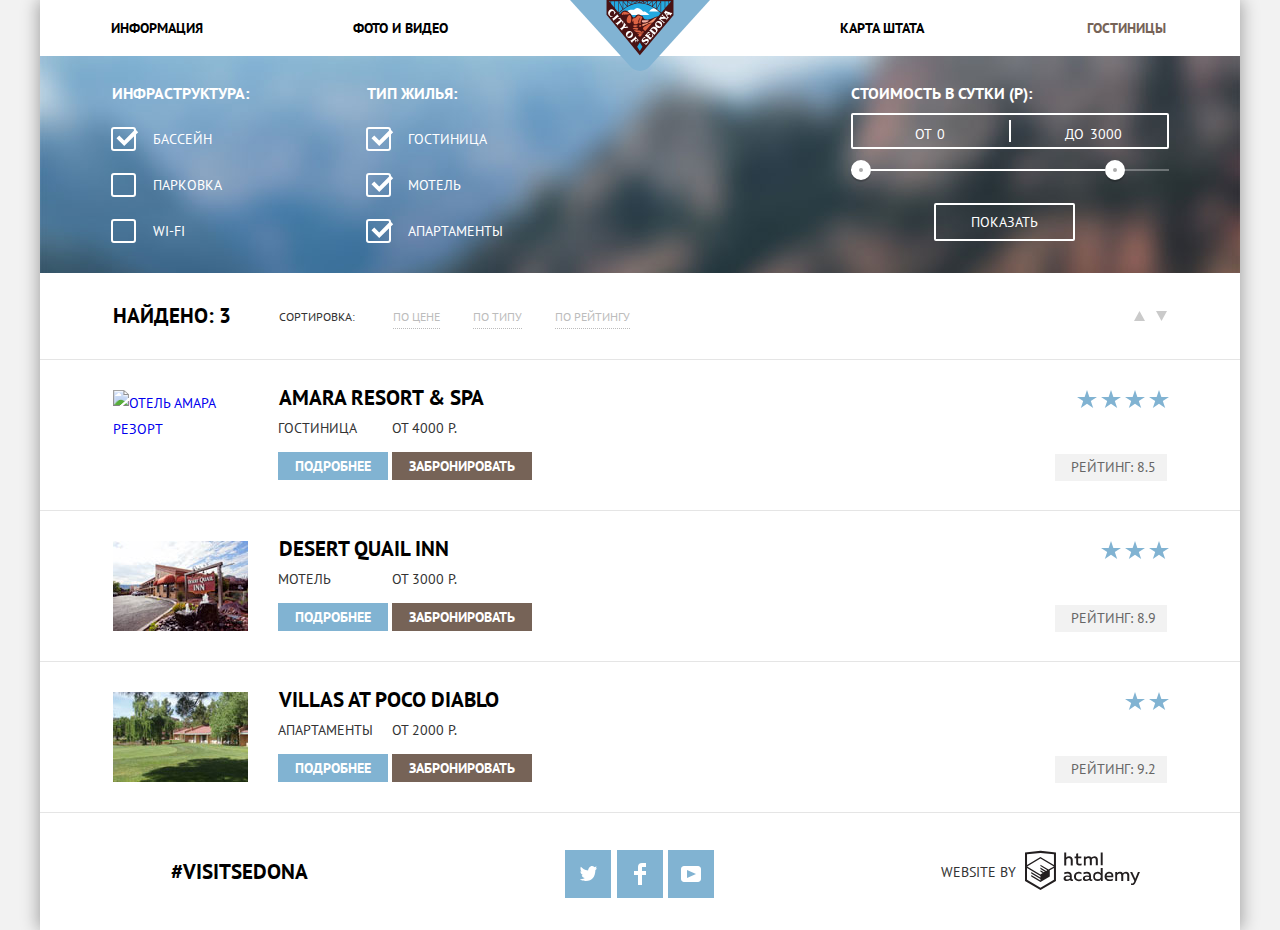
==== commit 00f2123e: "Защита : третья попытка" ====
--- a/hotels.html
+++ b/hotels.html
@@ -83,9 +83,10 @@
             </div>
           </form>
         </section>
-        <section class="search-result-container">
+        <section class="show-result">
           <h2 class="visually-hidden">Результат поиска</h2>
-          <div class="search-wrapper">
+          <div class="search-result-container">
+           <div class="search-wrapper">
             <span class="search-result">Найдено: 3</span>
             <span class="sorting">Сортировка:</span>
             <div class="sorting-result">
@@ -95,17 +96,18 @@
             </div>
           </div>
           <div class="pointer-wrapper">
-            <a class="pointer-up" href="#"  aria-label="Стрелка вверх">
+            <a class="pointer-up" href="#"  aria-label="Сортировка по возрастанию">
               <svg version="1.1" id="Layer_1" xmlns="http://www.w3.org/2000/svg" xmlns:xlink="http://www.w3.org/1999/xlink" x="0px" y="0px" width="11px" height="10px" viewBox="0 0 11 10" enable-background="new 0 0 11 10" xml:space="preserve">
                 <polygon fill="#cacaca" points="5.5,0 0,10 11,10 "/>
               </svg>
             </a>
-            <a class="pointer-down active" href="#" aria-label="Стрелка вниз">
+            <a class="pointer-down active" href="#" aria-label="Сортировка по убыванию">
               <svg version="1.1" id="Layer_1_5" xmlns="http://www.w3.org/2000/svg" xmlns:xlink="http://www.w3.org/1999/xlink" x="0px" y="0px" width="11px" height="10px" viewBox="0 0 11 10" enable-background="new 0 0 11 10" xml:space="preserve">
                 <polyline fill="#cacaca" points="5.5,10 0,0 11,0 "/>
               </svg>
             </a>
           </div>
+        </div>
         </section>
         <section class="hotels-result">
           <section class="hotels">
@@ -221,9 +223,7 @@
         <h2 class="visually-hidden">Наши контакты в социальных сетях</h2>
         <div class="footer-wrapper">
           <div class="instagram-container">
-            <p class="instagram">
-              <a href="insta.html">#visitsedona</a>
-            </p>
+            <a class="instagram" href="insta.html">#visitsedona</a>
           </div>
           <div class="footer-social">
             <ul>
--- a/css/style.min.css
+++ b/css/style.min.css
@@ -1 +1 @@
-body{min-width:1200px;margin:0;padding:0 20px;font-weight:400;font-size:14px;line-height:26px;font-family:"PT Sans",Arial,sans-serif;color:#333;text-transform:uppercase;background-color:#f2f2f2}.main{width:1200px;background-color:#fff}a{text-decoration:none}img{max-width:100%;height:auto}.visually-hidden:not(:focus):not(:active),input[type=checkbox].visually-hidden{position:absolute;width:1px;height:1px;margin:-1px;padding:0;overflow:hidden;white-space:nowrap;border:0;clip:rect(0 0 0 0);-webkit-clip-path:inset(100%);clip-path:inset(100%)}.button{font:inherit;vertical-align:middle;text-align:center;color:#fff;text-transform:uppercase;background-color:#81b3d2;border:none}.button:active,.button:focus,.button:hover{background-color:#663d15;outline:0}.container{width:1200px;margin:0 auto;padding:0;background-color:#fff}.shadow{-webkit-box-shadow:5px 0 15px 0 rgba(0,0,0,.2),-5px 0 15px 0 rgba(0,0,0,.2);box-shadow:5px 0 15px 0 rgba(0,0,0,.2),-5px 0 15px 0 rgba(0,0,0,.2)}.header{position:relative;width:1200px;margin:0 auto;padding:0;background-color:#fff}.navigation{display:-webkit-box;display:-ms-flexbox;display:flex;margin:0;padding:0;font-weight:700;font-size:14px;line-height:26px;color:#000;background-color:#ffff}.header-logo{position:absolute;top:0;left:50%;z-index:10;width:140px;height:72px;margin-left:-70px}.site-navigation{display:-webkit-box;display:-ms-flexbox;display:flex;-ms-flex-wrap:wrap;flex-wrap:wrap;max-width:1200px;margin:14px 73px;padding:0;list-style:none}.site-navigation li{-webkit-box-pack:justify;-ms-flex-pack:justify;justify-content:space-between;width:241px;margin:0;padding:0;list-style:none}.site-navigation li:nth-child(2){margin-right:90px}.site-navigation li:last-child,.site-navigation li:nth-child(3){text-align:right}.site-navigation li:first-child,.site-navigation li:nth-child(2){text-align:left}.site-navigation a{display:inline;vertical-align:middle;color:#000}.site-navigation a:focus,.site-navigation a:hover{color:#81b3d2;background-color:#fff}.site-navigation a:active{color:#cacaca;background-color:#fff}.site-navigation-current a[href]{color:#766357}.banner{width:1200px;height:510px;background-color:#5496bd;background-image:url(../img/polygon.png),url(../img/welcome.svg),url(../img/background-photo.jpg);background-repeat:no-repeat;background-position:bottom,center,center;background-size:1200px 59px,459px 353px,1200px 510px}.causes{background-color:#fff}.causes-wrapper{display:-webkit-box;display:-ms-flexbox;display:flex;-webkit-box-orient:vertical;-webkit-box-direction:normal;-ms-flex-direction:column;flex-direction:column;-webkit-box-pack:center;-ms-flex-pack:center;justify-content:center;margin:41px 350px;margin-bottom:38px}.causes h2{text-align:center}.causes p{font-weight:400;font-size:14px;line-height:26px;text-align:center;color:#333;background-color:#fff}.advantages{display:-webkit-box;display:-ms-flexbox;display:flex;-webkit-box-orient:vertical;-webkit-box-direction:normal;-ms-flex-direction:column;flex-direction:column}.advantages-point{display:-webkit-box;display:-ms-flexbox;display:flex;-webkit-box-pack:justify;-ms-flex-pack:justify;justify-content:space-between;width:100%}.blue{padding:0;background-color:#81b3d2}.advantages-wrapper{display:-webkit-box;display:-ms-flexbox;display:flex;-webkit-box-pack:center;-ms-flex-pack:center;justify-content:space-between;width:400px;padding:0}.advantages-wrapper-blue{display:-webkit-box;display:-ms-flexbox;display:flex;-webkit-box-orient:vertical;-webkit-box-direction:normal;-ms-flex-direction:column;flex-direction:column;width:400px;text-align:center;color:#ffff;background-color:#81b3d2}.advantages-sedona-img{flex:1;-webkit-box-flex:1;margin:0;padding:0;list-style:none;-ms-flex:1}.advantages-container{margin:25px 45px;text-align:center}.advantages-container h3{padding:0 78px;font-weight:700;font-size:21px;line-height:21px;text-align:center}.advantages-wrapper-blue h3{margin-top:48px;padding:0 118px;font-weight:700;font-size:21px;line-height:21px;text-align:center;color:#fff}.advantages-container p{margin-top:25px;margin-bottom:0;font-weight:400;font-size:14px;line-height:21px;text-align:center}.advantages-wrapper-blue p{margin-top:5px;padding:0 49px;font-weight:400;font-size:14px;line-height:21px;text-align:center;color:#fff}.advantages-list{padding:115px 10px 57px}.advantages-point:nth-child(2){margin-top:-8px;background-color:#fff}.advantages-list h3{position:relative}.house::before{content:"";position:absolute;bottom:41px;left:105px;width:85px;height:85px;background-image:url(../img/house-icon.svg);background-repeat:no-repeat;background-position:center}.food::before{content:"";position:absolute;bottom:41px;left:105px;width:85px;height:85px;background-image:url(../img/icon-3.svg);background-repeat:no-repeat;background-position:center}.gift::before{content:"";position:absolute;bottom:41px;left:105px;width:85px;height:85px;background-image:url(../img/icon-2.svg);background-repeat:no-repeat;background-position:center}.advantages-point:last-child{margin-top:-7px;padding-bottom:34px;background-color:#eee}.hotel-search-wrapper{position:relative;display:-webkit-box;display:-ms-flexbox;display:flex;-webkit-box-orient:vertical;-webkit-box-direction:normal;-ms-flex-direction:column;flex-direction:column;-webkit-box-pack:center;-ms-flex-pack:center;justify-content:center;margin:52px 315px;margin-bottom:0;background-color:#fff}.hotel-search h2{margin:0;margin-bottom:25px;padding:0;font-weight:700;font-size:30px;line-height:36px;font-family:inherit;text-align:center}.hotel-search p{margin:0;margin-bottom:46px;font-weight:400;font-size:14px;line-height:24px;text-align:center;color:#6e6e6e;background-color:#fff}.search-form{padding:31px 130px;font-weight:700;font-size:21px;line-height:26px;font-family:inherit;color:#fff;text-transform:uppercase;background-color:#766357;border:0}.search-form:focus,.search-form:hover{background-color:#604e43;outline:0;outline-offset:0}.search-form:active{color:#928a85;background-color:#503e33;outline:0;outline-offset:0}@-webkit-keyframes slide-down{0%{-webkit-transform:translateY(-10%);transform:translateY(-10%)}50%{-webkit-transform:translateY(8%);transform:translateY(8%)}65%{-webkit-transform:translateY(-4%);transform:translateY(-4%)}80%{-webkit-transform:translateY(4%);transform:translateY(4%)}95%{-webkit-transform:translateY(-2%);transform:translateY(-2%)}100%{-webkit-transform:translateY(0);transform:translateY(0)}}@keyframes slide-down{0%{-webkit-transform:translateY(-10%);transform:translateY(-10%)}50%{-webkit-transform:translateY(8%);transform:translateY(8%)}65%{-webkit-transform:translateY(-4%);transform:translateY(-4%)}80%{-webkit-transform:translateY(4%);transform:translateY(4%)}95%{-webkit-transform:translateY(-2%);transform:translateY(-2%)}100%{-webkit-transform:translateY(0);transform:translateY(0)}}.modal{z-index:8;width:572px;margin-left:-286px;color:#000;background-color:#fff;background-position:0 0}.modal-form{position:absolute;top:100%;left:50%;-webkit-animation:slide-down 2s;animation:slide-down 2s}.modal-hidden{display:none}.hotelsearch-form{display:-webkit-box;display:-ms-flexbox;display:flex;-webkit-box-orient:vertical;-webkit-box-direction:normal;-ms-flex-direction:column;flex-direction:column;margin:54px 58px}.form-item{display:-webkit-box;display:-ms-flexbox;display:flex;margin-bottom:28px}.form-item-text,.form-people-text{width:110px;padding-top:7px;font-weight:700;font-size:14px;line-height:26px;font-family:inherit;text-align:left;text-transform:uppercase}.form-item-label{display:-webkit-box;display:-ms-flexbox;display:flex;flex:1;-webkit-box-flex:1;background-color:#f2f2f2;-ms-flex:1}.form-item-input{flex:1;-webkit-box-flex:1;padding-top:7px;padding-bottom:7px;padding-left:15px;font-weight:700;font-size:14px;line-height:26px;font-family:inherit;color:#000;text-transform:uppercase;background-color:#f2f2f2;border:none;-ms-flex:1}.form-item-label :hover{background-color:#ebebeb}.form-item-label input:active,.form-item-label input:focus{background-color:#fff;border:none;outline:1px solid #ccc}.form-item-ico svg{width:40px;margin:0;padding-top:7px;padding-right:0;padding-bottom:0;fill:#a9a9a9}.form-item-ico svg:focus path,.form-item-ico svg:hover path{fill:#505050}.form-item-ico svg:active path{fill:#81b3d2}.people-wrapper{display:-webkit-box;display:-ms-flexbox;display:flex;-webkit-box-pack:justify;-ms-flex-pack:justify;justify-content:space-between}.form-people{display:-webkit-box;display:-ms-flexbox;display:flex;width:50%;margin-bottom:53px}.form-people-text{width:110px}.children{width:65px;margin-left:50px}.form-people-label{display:-webkit-box;display:-ms-flexbox;display:flex;flex:1;-webkit-box-flex:1;background-color:#ebebeb;-ms-flex:1}.btn-minus,.btn-plus{width:38px;height:38px;color:#a9a9a9;background-color:#ebebeb;border:0}.btn-minus:focus,.btn-minus:hover,.btn-plus:focus,.btn-plus:hover{color:#000}.btn-minus:active,.btn-plus:active{color:#81b3d2;outline:0}.form-people-input{width:38px;height:38px;font-weight:700;font-size:14px;line-height:26px;font-family:inherit;text-align:center;color:#000;background-color:#ebebeb;border:none}.form-people-input :hover{background-color:#ebebeb}.form-people-input :active,.form-people-input :focus{background-color:#fff;border:none;outline:1px solid #ccc}.hotelsearch-form .button{display:block;width:100%;margin-right:0;padding:16px 200px;font-weight:700;font-size:21px;line-height:26px;font-family:inherit}.hotelsearch-form .button:focus,.hotelsearch-form .button:hover{background-color:#669ec0}.hotelsearch-form .button:active{color:#94b9d2;background-color:#5496bd}.services{display:-webkit-box;display:-ms-flexbox;display:flex;-webkit-box-pack:justify;-ms-flex-pack:justify;justify-content:space-between;width:1200px;font-weight:400px;font-size:14px;line-height:21px;font-family:inherit;color:#fff;background-color:#f2f2f2;background-image:url(../img/filter-background.jpg);background-repeat:no-repeat;background-position:top center}.filter{display:-webkit-box;display:-ms-flexbox;display:flex;-webkit-box-pack:justify;-ms-flex-pack:justify;justify-content:space-between;width:100%;margin:28px 73px 8px 73px}.filter-wrapper{display:-webkit-box;display:-ms-flexbox;display:flex}.filter fieldset{margin:0;padding:0;border:none}.filter fieldset:first-child{margin-right:117px}.filter legend{margin-bottom:26px;font-weight:700;font-size:16px;line-height:21px}.filter ul{margin:0;padding:0;list-style:none;font-size:14px;line-height:21px}.filter-option{margin-bottom:25px;padding-left:40px}.filter-option label{position:relative;display:block;cursor:pointer;-webkit-user-select:none;-moz-user-select:none;-ms-user-select:none;user-select:none}.filter-input-checkbox+label:before{content:"";position:absolute;top:0;left:-42px;width:22px;height:19px;border:2px solid #fff;border-radius:3px}.filter-input-checkbox:checked+label:after{content:"";position:absolute;top:0;left:-41px;width:30px;height:30px;background-image:url(../img/checkbox-on.svg);background-repeat:no-repeat;background-position:0 0}.filter-input-checkbox:focus+label,.filter-input-checkbox:hover+label{outline:1px solid #ccc}.filter-input-checkbox:disabled+label:before{border:3px solid #6a6a6a}.filter-input-checkbox:checked:disabled+label:after{background-image:url(../img/checkbox-on-disabled.svg);background-repeat:no-repeat;background-position:0 0}.filter-range{width:318px;margin:0;color:#fff;text-transform:uppercase}.filter-range-title{margin-bottom:9px;font-weight:600;font-size:16px;line-height:21px}.price-controls{position:relative;height:32px;margin-bottom:20px;font-size:0;border:2px solid #fff;border-radius:2px}.price-controls::after{content:"";position:absolute;top:50%;left:50%;width:2px;height:22px;background:#fff;-webkit-transform:translate(-50%,-50%);transform:translate(-50%,-50%)}.price-controls label{display:inline-block;font-size:14px;line-height:38px;vertical-align:top;cursor:pointer}.price-controls .max-price,.price-controls .min-price{width:90px;padding-left:63px}.price-controls input{width:50px;margin:0;font:inherit;vertical-align:center;color:inherit;background:0 0;border:none}.range-controls{position:relative;margin-bottom:30px}.range-controls .scale{height:2px;background:rgba(255,255,255,.3)}.range-controls .bar{width:80%;height:2px;background:#fff}.range-toggle{position:absolute;top:-9px;width:4px;height:4px;background:#ababab;border:8px solid #fff;border-radius:50%;-webkit-box-shadow:0 2px 1px 0 rgba(0,1,1,.2);box-shadow:0 2px 1px 0 rgba(0,1,1,.2);cursor:pointer}.range-toggle:hover{background:#1c4f80}.range-toggle-min{left:0}.range-toggle-max{left:80%}.btn-transparent{display:block;margin:0 83px;padding:7px 35px;font-size:14px;line-height:20px;color:#fff;text-transform:uppercase;background:0 0;border:2px solid #fff;border-radius:2px;cursor:pointer}.btn-transparent:hover{color:#000;background:#fff}.search-result-container{display:-webkit-box;display:-ms-flexbox;display:flex;-webkit-box-pack:justify;-ms-flex-pack:justify;justify-content:space-between;margin:31px 73px;padding:0}.search-wrapper{display:-webkit-box;display:-ms-flexbox;display:flex;-webkit-box-pack:justify;-ms-flex-pack:justify;justify-content:space-between}.search-result{margin-right:48px;font-weight:700;font-size:21px;color:#000}.sorting{display:-webkit-box;display:-ms-flexbox;display:flex;-webkit-box-pack:justify;-ms-flex-pack:justify;justify-content:space-between;margin-right:38px;padding-top:5px;font-weight:400;font-size:12px;line-height:18px;font-family:inherit;vertical-align:bottom}.sorting-result{display:-webkit-box;display:-ms-flexbox;display:flex}.sorting-result a{display:inline-block;margin-right:33px;padding:0;padding-top:5px;font-weight:400;font-size:12px;line-height:18px;font-family:inherit;vertical-align:bottom;color:#bcbcbc;border-bottom:1px dotted #bcbcbc}.sorting-result a:focus,.sorting-result a:hover{color:#b3d1e4;border-bottom:1px dotted #b3d1e4}.sorting-result a:active{color:#000;border-bottom:0}.pointer-up{margin-right:7px}.pointer-down:focus polyline,.pointer-down:hover polyline,.pointer-up:focus polygon,.pointer-up:hover polygon{fill:#231f20}.pointer-down:active polyline,.pointer-up:active polygon{border-bottom:0;fill:#81b3d2}.hotels-result{display:-webkit-box;display:-ms-flexbox;display:flex;-webkit-box-orient:vertical;-webkit-box-direction:normal;-ms-flex-direction:column;flex-direction:column;margin:0;padding:0;background-color:#fff}.hotels-result:last-child{border-bottom:1px solid #e5e5e5}.hotels{display:-webkit-box;display:-ms-flexbox;display:flex;-webkit-box-pack:justify;-ms-flex-pack:justify;justify-content:space-between;padding:30px 67px 29px 73px;border-top:1px solid #e5e5e5}.hotel-container{display:-webkit-box;display:-ms-flexbox;display:flex;-webkit-box-pack:justify;-ms-flex-pack:justify;justify-content:space-between}.hotel-wrapper-1{display:-webkit-box;display:-ms-flexbox;display:flex;-webkit-box-orient:vertical;-webkit-box-direction:normal;-ms-flex-direction:column;flex-direction:column;-webkit-box-pack:justify;-ms-flex-pack:justify;justify-content:space-between}.hotel-image{width:135px;height:90px;margin-right:29px}.hotel-wrapper-2{display:-webkit-box;display:-ms-flexbox;display:flex;-webkit-box-orient:vertical;-webkit-box-direction:normal;-ms-flex-direction:column;flex-direction:column;-webkit-box-pack:justify;-ms-flex-pack:justify;justify-content:space-between}.score{margin:0;padding:3px 13px 3px 16px;font-weight:400;font-size:14px;line-height:21px;color:#666;background-color:#f2f2f2}.star-rating{display:-webkit-box;display:-ms-flexbox;display:flex;-webkit-box-pack:end;-ms-flex-pack:end;justify-content:flex-end}.star-rating img{margin:0 2px}.hotel-name{margin:0;padding:0;font-weight:700;font-size:21px;line-height:26px;color:#000}.hotel-name :focus,.hotel-name :hover{color:#b3d1e4}.hotel-name :active{color:#b7b7b7}.hotels h2{margin:0;margin-top:-5px;margin-left:3px;padding:0;font-weight:700;font-size:21px;line-height:26px;color:#000}.hotels p{margin:0;padding:0;font-weight:400;font-size:14px;line-height:21px;color:#5c5c5c}.table-1{width:260px}.table-1 td{padding-top:5px;text-align:left}.booked-hotel,.booked-hotel-info{display:inline-block;margin-top:6px;padding:1px 17px;font-weight:700;vertical-align:middle;text-transform:uppercase}.booked-hotel-info{color:#fff;background-color:#81b3d2;border:none}.booked-hotel-info:focus,.booked-hotel-info:hover{color:#fff;background-color:#669ec0}.booked-hotel-info:active{color:#88b6d1;background-color:#5496bd}.booked-hotel{vertical-align:middle;color:#fff;text-transform:uppercase;background-color:#766357;border:none}.booked-hotel:focus,.booked-hotel:hover{color:#fff;background-color:#604e43}.booked-hotel:active{color:#857871;background-color:#503e33}.hotels-price,.hotels-type{display:inline-block}.map{position:relative;min-height:570px;margin:0;margin-bottom:-111px;padding:0;background:#cacaca url(../img/map.jpg) no-repeat}.map iframe{border:none}.inner-footer,.main-footer{position:relative;width:1200px;margin:0 auto;padding:0;background-color:rgba(255,255,255,.9);background-repeat:repeat;background-position:0 0}.main-footer{position:relative}.footer-wrapper{display:-webkit-box;display:-ms-flexbox;display:flex;-webkit-box-pack:justify;-ms-flex-pack:justify;justify-content:space-between;margin:0;padding:34px 0;padding-bottom:30px}.main-footer .footer-wrapper{background-color:rgba(255,255,255,.5)}.inner-footer .footer-wrapper{padding:36px 0;padding-bottom:30px}.instagram-container{display:-webkit-box;display:-ms-flexbox;display:flex;-webkit-box-pack:center;-ms-flex-pack:center;justify-content:center;width:33.3%;margin:0;margin-left:auto;vertical-align:middle}.instagram a{font-weight:700;font-size:21px;line-height:26px;color:#000}.social-button{display:-webkit-box;display:-ms-flexbox;display:flex;-webkit-box-pack:center;-ms-flex-pack:center;justify-content:center;-webkit-box-align:center;-ms-flex-align:center;align-items:center;width:48px;height:48px;color:#fff;background-color:#81b3d2}.social-button:focus,.social-button:hover{background-color:#669ec0}.social-button:active{background-color:#5496bd}.social-button path:active{background-color:#5496bd;fill:#88b6d1}.footer-social{width:33.3%}.footer-social ul{display:-webkit-box;display:-ms-flexbox;display:flex;-ms-flex-wrap:wrap;flex-wrap:wrap;-webkit-box-pack:justify;-ms-flex-pack:justify;justify-content:space-between;width:153px;margin:0 auto;padding:0;list-style:none}.copyright{display:-webkit-box;display:-ms-flexbox;display:flex;-webkit-box-pack:center;-ms-flex-pack:center;justify-content:center;width:33.3%;height:50px;margin:0;font-weight:400;font-size:14px;line-height:26px;color:#333}.copyright:focus path,.copyright:hover path{fill:#a8cbe0}.copyright:active path{fill:#bdbbbc}.copyright p{display:block;margin:0;margin-right:9px;padding:0;padding-top:9px;list-style:none}
+body{min-width:1200px;margin:0 auto;padding:0;font-weight:400;font-size:14px;line-height:26px;font-family:"PT Sans",Arial,sans-serif;color:#333;text-transform:uppercase;background-color:#f2f2f2}.main{width:1200px;background-color:#fff}a{text-decoration:none}img{max-width:100%;height:auto}.visually-hidden:not(:focus):not(:active),input[type=checkbox].visually-hidden{position:absolute;width:1px;height:1px;margin:-1px;padding:0;overflow:hidden;white-space:nowrap;border:0;clip:rect(0 0 0 0);-webkit-clip-path:inset(100%);clip-path:inset(100%)}.button{font:inherit;vertical-align:middle;text-align:center;color:#fff;text-transform:uppercase;background-color:#81b3d2;border:none}.button:active,.button:focus,.button:hover{background-color:#663d15;outline:0}.container{width:1200px;margin:0 auto;padding:0;background-color:#fff}.shadow{-webkit-box-shadow:5px 0 15px 0 rgba(0,0,0,.2),-5px 0 15px 0 rgba(0,0,0,.2);box-shadow:5px 0 15px 0 rgba(0,0,0,.2),-5px 0 15px 0 rgba(0,0,0,.2)}.header{position:relative;width:1200px;margin:0 auto;padding:0;background-color:#fff}.navigation{display:-webkit-box;display:-ms-flexbox;display:flex;margin:0;padding:0;font-weight:700;font-size:14px;line-height:26px;color:#000;background-color:#ffff}.header-logo{position:absolute;top:0;left:50%;z-index:10;width:140px;height:72px;margin-left:-70px}.site-navigation{display:-webkit-box;display:-ms-flexbox;display:flex;-ms-flex-wrap:wrap;flex-wrap:wrap;max-width:1200px;margin:13px 74px 15px 71px;padding:0;list-style:none}.site-navigation li{-webkit-box-pack:justify;-ms-flex-pack:justify;justify-content:space-between;width:242px;margin:0;padding:0;list-style:none}.site-navigation li:nth-child(2){margin-right:87px}.site-navigation li:last-child,.site-navigation li:nth-child(3){text-align:right}.site-navigation li:first-child,.site-navigation li:nth-child(2){text-align:left}.site-navigation a{display:inline;vertical-align:middle;color:#000}.site-navigation a:focus,.site-navigation a:hover{color:#81b3d2;background-color:#fff}.site-navigation a:active{color:#cacaca;background-color:#fff}.site-navigation-current a[href]{color:#766357}.banner{width:1200px;height:509px;background-color:#5496bd;background-image:url(../img/polygon.png),url(../img/welcome.svg),url(../img/background-photo.jpg);background-repeat:no-repeat;background-position:bottom,center,center;background-size:1200px 59px,459px 353px,1200px 509px}.causes{background-color:#fff}.causes-wrapper{display:-webkit-box;display:-ms-flexbox;display:flex;-webkit-box-orient:vertical;-webkit-box-direction:normal;-ms-flex-direction:column;flex-direction:column;-webkit-box-pack:center;-ms-flex-pack:center;justify-content:center;margin:41px 350px;margin-bottom:38px}.causes h2{text-align:center}.causes p{font-weight:400;font-size:14px;line-height:26px;text-align:center;color:#333;margin-top:11px;background-color:#fff}.advantages{display:-webkit-box;display:-ms-flexbox;display:flex;-webkit-box-orient:vertical;-webkit-box-direction:normal;-ms-flex-direction:column;flex-direction:column}.advantages-point{display:-webkit-box;display:-ms-flexbox;display:flex;-webkit-box-pack:justify;-ms-flex-pack:justify;justify-content:space-between;width:100%}.blue{padding:0;background-color:#81b3d2}.advantages-wrapper{display:-webkit-box;display:-ms-flexbox;display:flex;-webkit-box-pack:center;-ms-flex-pack:center;justify-content:space-between;width:400px;padding:0}.advantages-wrapper-blue{display:-webkit-box;display:-ms-flexbox;display:flex;-webkit-box-orient:vertical;-webkit-box-direction:normal;-ms-flex-direction:column;flex-direction:column;width:400px;-webkit-box-sizing:border-box;box-sizing:border-box;text-align:center;color:#ffff;padding:25px 45px;background-color:#81b3d2}.advantages-sedona-img{flex:1;-webkit-box-flex:1;margin:0;padding:0;list-style:none;-ms-flex:1}.advantages-container{margin:25px 45px;text-align:center}.advantages-container h3{padding:0 78px;font-weight:700;font-size:21px;line-height:21px;text-align:center}.advantages-wrapper-blue h3{padding:0 78px;font-weight:700;font-size:21px;line-height:21px;text-align:center;color:#fff}.advantages-container p{margin-top:23px;margin-bottom:1px;font-weight:400;font-size:14px;line-height:21px;text-align:center}.advantages-wrapper-blue p{margin-top:3px;margin-bottom:17px;font-weight:400;font-size:14px;line-height:21px;text-align:center;color:#fff}.advantages-list{padding:115px 10px 56px}.advantages-point:nth-child(2){margin-top:-8px;background-color:#fff}.advantages-list h3{position:relative}.house::before{content:"";position:absolute;bottom:44px;left:103px;width:85px;height:85px;background-image:url(../img/house-icon.svg);background-repeat:no-repeat;background-position:center}.food::before{content:"";position:absolute;bottom:44px;left:103px;width:85px;height:85px;background-image:url(../img/icon-3.svg);background-repeat:no-repeat;background-position:center}.gift::before{content:"";position:absolute;bottom:46px;left:103px;width:85px;height:85px;background-image:url(../img/icon-2.svg);background-repeat:no-repeat;background-position:center}.advantages-point:last-child{margin-top:-8px;padding-bottom:0;background-color:#eee}.gray p:last-child{margin:0;padding:0;margin-top:22px;margin-bottom:34px}.hotel-search-wrapper{position:relative;display:-webkit-box;display:-ms-flexbox;display:flex;-webkit-box-orient:vertical;-webkit-box-direction:normal;-ms-flex-direction:column;flex-direction:column;-webkit-box-pack:center;-ms-flex-pack:center;justify-content:center;margin:50px 316px;margin-bottom:0;background-color:#fff}.hotel-search h2{margin:0;margin-bottom:25px;padding:0;font-weight:700;font-size:30px;line-height:36px;font-family:inherit;text-align:center}.hotel-search p{margin:0;margin-bottom:46px;font-weight:400;font-size:14px;line-height:24px;text-align:center;color:#6e6e6e;background-color:#fff}.search-form{padding:30px 130px;font-weight:700;font-size:21px;line-height:26px;font-family:inherit;color:#fff;text-transform:uppercase;background-color:#766357;border:0}.search-form:focus,.search-form:hover{background-color:#604e43;outline:0;outline-offset:0}.search-form:active{color:#928a85;background-color:#503e33;outline:0;outline-offset:0}@-webkit-keyframes slide-down{0%{-webkit-transform:translateY(-10%);transform:translateY(-10%)}50%{-webkit-transform:translateY(8%);transform:translateY(8%)}65%{-webkit-transform:translateY(-4%);transform:translateY(-4%)}80%{-webkit-transform:translateY(4%);transform:translateY(4%)}95%{-webkit-transform:translateY(-2%);transform:translateY(-2%)}100%{-webkit-transform:translateY(0);transform:translateY(0)}}@keyframes slide-down{0%{-webkit-transform:translateY(-10%);transform:translateY(-10%)}50%{-webkit-transform:translateY(8%);transform:translateY(8%)}65%{-webkit-transform:translateY(-4%);transform:translateY(-4%)}80%{-webkit-transform:translateY(4%);transform:translateY(4%)}95%{-webkit-transform:translateY(-2%);transform:translateY(-2%)}100%{-webkit-transform:translateY(0);transform:translateY(0)}}.modal{z-index:8;width:570px;margin-left:-285px;color:#000;background-color:#fff;-webkit-box-shadow:5px 0 15px 0 rgba(0,0,0,.1),-5px 0 15px 0 rgba(0,0,0,.1);box-shadow:5px 0 15px 0 rgba(0,0,0,.1),-5px 0 15px 0 rgba(0,0,0,.1);background-position:0 0}.modal-form{position:absolute;top:100%;left:50%;-webkit-animation:slide-down 2s;animation:slide-down 2s}.modal-hidden{display:none}.hotelsearch-form{display:-webkit-box;display:-ms-flexbox;display:flex;-webkit-box-orient:vertical;-webkit-box-direction:normal;-ms-flex-direction:column;flex-direction:column;margin:55px 57px}.form-item{display:-webkit-box;display:-ms-flexbox;display:flex;margin-bottom:28px}.form-item-text,.form-people-text{width:110px;padding-top:7px;font-weight:700;font-size:14px;line-height:26px;font-family:inherit;text-align:left;text-transform:uppercase}.form-item-label{display:-webkit-box;display:-ms-flexbox;display:flex;flex:1;-webkit-box-flex:1;background-color:#f2f2f2;-ms-flex:1}.form-item-input{flex:1;-webkit-box-flex:1;padding-top:7px;padding-bottom:7px;padding-left:15px;font-weight:700;font-size:14px;line-height:26px;font-family:inherit;color:#000;text-transform:uppercase;background-color:#f2f2f2;border:none;-ms-flex:1}.form-item-label :hover{background-color:#ebebeb}.form-item-label input:active,.form-item-label input:focus{background-color:#fff;border:none;outline:1px solid #ccc}.form-item-ico svg{width:40px;margin:0;padding-top:7px;padding-right:0;padding-bottom:0;fill:#a9a9a9}.form-item-ico svg:focus path,.form-item-ico svg:hover path{fill:#505050}.form-item-ico svg:active path{fill:#81b3d2}.people-wrapper{display:-webkit-box;display:-ms-flexbox;display:flex;-webkit-box-pack:justify;-ms-flex-pack:justify;justify-content:space-between}.form-people{display:-webkit-box;display:-ms-flexbox;display:flex;width:50%;margin-bottom:53px}.form-people-text{width:110px}.children{width:65px;margin-left:50px}.form-people-label{display:-webkit-box;display:-ms-flexbox;display:flex;flex:1;-webkit-box-flex:1;background-color:#ebebeb;-ms-flex:1}.btn-minus,.btn-plus{width:36px;height:38px;color:#a9a9a9;font-size:25px;font-weight:700;-webkit-box-align:center;-ms-flex-align:center;align-items:center;background-color:#ebebeb;border:0;outline:0}.btn-minus:focus,.btn-minus:hover,.btn-plus:focus,.btn-plus:hover{color:#000;outline:1px solid #a9a9a9}.btn-minus:active,.btn-plus:active{color:#81b3d2;outline:0}.form-people-input{width:38px;height:38px;margin:0 1px;font-weight:700;font-size:14px;line-height:26px;font-family:inherit;text-align:center;color:#000;background-color:#ebebeb;border:none}.form-people-input:hover{background-color:#ebebeb}.form-people-input:active,.form-people-input:focus{background-color:#fff;border:none;outline:1px solid #ccc}.hotelsearch-form .button{display:block;width:100%;margin-right:0;padding:16px 195px;font-weight:700;font-size:21px;line-height:26px;font-family:inherit}.hotelsearch-form .button:focus,.hotelsearch-form .button:hover{background-color:#669ec0}.hotelsearch-form .button:active{color:#94b9d2;background-color:#5496bd}.services{display:-webkit-box;display:-ms-flexbox;display:flex;-webkit-box-pack:justify;-ms-flex-pack:justify;justify-content:space-between;width:1200px;font-weight:400px;font-size:14px;line-height:21px;font-family:inherit;color:#fff;background-color:#f2f2f2;background-image:url(../img/filter-background.jpg);background-repeat:no-repeat;background-position:top center}.filter{display:-webkit-box;display:-ms-flexbox;display:flex;-webkit-box-pack:justify;-ms-flex-pack:justify;justify-content:space-between;width:100%;margin:27px 71px 6px 72px}.filter-wrapper{display:-webkit-box;display:-ms-flexbox;display:flex}.filter fieldset{margin:0;padding:0;border:none}.filter fieldset:first-child{margin-right:118px}.filter legend{margin-bottom:25px;font-weight:700;font-size:16px;line-height:21px}.filter ul{margin:0;padding:0;list-style:none;font-size:14px;line-height:21px}.filter-option{margin-bottom:25px;padding-left:41px}.filter-option label{position:relative;display:block;cursor:pointer;-webkit-user-select:none;-moz-user-select:none;-ms-user-select:none;user-select:none}.filter-input-checkbox+label:before{content:"";position:absolute;bottom:-1px;left:-42px;width:21px;height:20px;border:2px solid #fff;border-radius:3px}.filter-input-checkbox:checked+label:after{content:"";position:absolute;top:-1px;left:-41px;width:30px;height:30px;background-image:url(../img/checkbox-on.svg);background-repeat:no-repeat;background-position:0 0}.filter-input-checkbox:focus+label,.filter-input-checkbox:hover+label{outline:1px solid #ccc}.filter-input-checkbox:disabled+label:before{border:3px solid #6a6a6a;opacity:.7}.filter-input-checkbox:checked:disabled+label:after{background-image:url(../img/checkbox-on-disabled.svg);background-repeat:no-repeat;background-position:0 0;opacity:.7}.filter-range{width:318px;margin:0;color:#fff;text-transform:uppercase}.filter-range-title{margin-bottom:9px;font-weight:600;font-size:16px;line-height:21px}.price-controls{position:relative;height:32px;margin-bottom:20px;font-size:0;border:2px solid #fff;border-radius:2px}.price-controls::after{content:"";position:absolute;top:50%;left:50%;width:2px;height:22px;background:#fff;-webkit-transform:translate(-50%,-50%);transform:translate(-50%,-50%)}.price-controls label{display:inline-block;font-size:14px;line-height:38px;vertical-align:top;cursor:pointer}.price-controls .max-price,.price-controls .min-price{width:88px;padding-left:62px}.price-controls input{width:50px;margin:0;font:inherit;vertical-align:center;color:inherit;line-height:21px;background:0 0;border:none;overflow:visible}.range-controls{position:relative;margin-bottom:32px}.range-controls .scale{height:2px;background:rgba(255,255,255,.3)}.range-controls .bar{width:80%;height:2px;background:#fff}.range-toggle{position:absolute;top:-9px;width:4px;height:4px;background:#ababab;border:8px solid #fff;border-radius:50%;-webkit-box-shadow:0 2px 1px 0 rgba(0,1,1,.2);box-shadow:0 2px 1px 0 rgba(0,1,1,.2);cursor:pointer}.range-toggle:hover{background:#1c4f80}.range-toggle-min{left:0}.range-toggle-max{left:80%}.btn-transparent{display:block;margin:0 83px;padding:7px 35px;font-size:14px;line-height:20px;color:#fff;text-transform:uppercase;background:0 0;border:2px solid #fff;border-radius:2px;cursor:pointer}.btn-transparent:hover{color:#000;background:#fff}.search-result-container{display:-webkit-box;display:-ms-flexbox;display:flex;-webkit-box-pack:justify;-ms-flex-pack:justify;justify-content:space-between;padding:30px 73px}.search-wrapper{display:-webkit-box;display:-ms-flexbox;display:flex;-webkit-box-pack:justify;-ms-flex-pack:justify;justify-content:space-between}.search-result{display:-webkit-box;display:-ms-flexbox;display:flex;margin-right:48px;font-weight:700;font-size:21px;color:#000}.sorting{display:-webkit-box;display:-ms-flexbox;display:flex;-webkit-box-pack:justify;-ms-flex-pack:justify;justify-content:space-between;margin-right:38px;padding-top:5px;font-weight:400;font-size:12px;line-height:18px;font-family:inherit;vertical-align:bottom}.sorting-result{display:-webkit-box;display:-ms-flexbox;display:flex}.sorting-result a{display:inline-block;margin-right:33px;padding:0;padding-top:5px;font-weight:400;font-size:12px;line-height:18px;font-family:inherit;vertical-align:bottom;color:#bcbcbc;border-bottom:1px dotted #bcbcbc}.sorting-result a:focus,.sorting-result a:hover{color:#b3d1e4;border-bottom:1px dotted #b3d1e4}.sorting-result a:active{color:#000;border-bottom:0}.pointer-up{margin-right:7px}.pointer-down:focus polyline,.pointer-down:hover polyline,.pointer-up:focus polygon,.pointer-up:hover polygon{fill:#231f20}.pointer-down:active polyline,.pointer-up:active polygon{border-bottom:0;fill:#81b3d2}.hotels-result{display:-webkit-box;display:-ms-flexbox;display:flex;-webkit-box-orient:vertical;-webkit-box-direction:normal;-ms-flex-direction:column;flex-direction:column;margin:0;padding:0;background-color:#fff}.hotels-result:last-child{border-bottom:1px solid #e5e5e5}.hotels{display:-webkit-box;display:-ms-flexbox;display:flex;-webkit-box-pack:justify;-ms-flex-pack:justify;justify-content:space-between;padding:30px 69px 27px 73px;border-top:1px solid #e5e5e5}.hotel-container{display:-webkit-box;display:-ms-flexbox;display:flex;-webkit-box-pack:justify;-ms-flex-pack:justify;justify-content:space-between}.hotel-wrapper-1{display:-webkit-box;display:-ms-flexbox;display:flex;-webkit-box-orient:vertical;-webkit-box-direction:normal;-ms-flex-direction:column;flex-direction:column;-webkit-box-pack:justify;-ms-flex-pack:justify;justify-content:space-between}.hotel-image{width:135px;height:90px;margin-right:27px}.hotel-wrapper-2{display:-webkit-box;display:-ms-flexbox;display:flex;-webkit-box-orient:vertical;-webkit-box-direction:normal;-ms-flex-direction:column;flex-direction:column;-webkit-box-pack:justify;-ms-flex-pack:justify;justify-content:space-between}.score{margin:2px 4px;padding:3px 11px 3px 16px;font-weight:400;font-size:14px;line-height:21px;color:#666;background-color:#f2f2f2}.star-rating{display:-webkit-box;display:-ms-flexbox;display:flex;-webkit-box-pack:end;-ms-flex-pack:end;justify-content:flex-end}.star-rating img{margin:0 2px}.hotel-name{margin:0;padding:0;font-weight:700;font-size:21px;line-height:26px;color:#000}.hotel-name :focus,.hotel-name :hover{color:#b3d1e4}.hotel-name :active{color:#b7b7b7}.hotels h2{margin:0;margin-top:-5px;margin-left:4px;padding:0;font-weight:700;font-size:21px;line-height:26px;color:#000}.hotels p{margin:0;padding:0;font-weight:400;font-size:14px;line-height:21px;color:#5c5c5c}.table-1{width:260px}.table-1 td{padding-top:2px;text-align:left}.booked-hotel,.booked-hotel-info{display:inline-block;margin-top:6px;padding:1px 17px;font-weight:700;vertical-align:middle;text-transform:uppercase}.booked-hotel-info{color:#fff;background-color:#81b3d2;border:none}.booked-hotel-info:focus,.booked-hotel-info:hover{color:#fff;background-color:#669ec0}.booked-hotel-info:active{color:#88b6d1;background-color:#5496bd}.booked-hotel{vertical-align:middle;color:#fff;text-transform:uppercase;background-color:#766357;border:none}.booked-hotel:focus,.booked-hotel:hover{color:#fff;background-color:#604e43}.booked-hotel:active{color:#857871;background-color:#503e33}.hotels-price,.hotels-type{display:inline-block}.map{position:relative;min-height:584px;margin:0;margin-bottom:-113px;padding:0;background:#cacaca url(../img/map.jpg) no-repeat}.map iframe{border:none}.inner-footer,.main-footer{position:relative;width:1200px;margin:0 auto;padding:0;background-color:rgba(255,255,255,.9);background-repeat:repeat;background-position:0 0}.main-footer{position:relative}.footer-wrapper{display:-webkit-box;display:-ms-flexbox;display:flex;-webkit-box-pack:justify;-ms-flex-pack:justify;justify-content:space-between;margin:0;padding:37px 0;padding-bottom:30px}.main-footer .footer-wrapper{background-color:rgba(255,255,255,.5)}.inner-footer .footer-wrapper{padding:37px 0;padding-bottom:30px}.instagram-container{display:-webkit-box;display:-ms-flexbox;display:flex;-webkit-box-pack:center;-ms-flex-pack:center;justify-content:center;width:33.3%;margin:0;margin-left:auto;vertical-align:middle}.instagram{font-weight:700;font-size:21px;line-height:26px;color:#000;-webkit-box-align:center;-ms-flex-align:center;align-items:center;margin-top:9px}.social-button{display:-webkit-box;display:-ms-flexbox;display:flex;-webkit-box-pack:center;-ms-flex-pack:center;justify-content:center;-webkit-box-align:center;-ms-flex-align:center;align-items:center;width:46px;height:48px;margin-right:1px;color:#fff;background-color:#81b3d2}.social-button:focus,.social-button:hover{background-color:#669ec0}.social-button:active{background-color:#5496bd}.social-button path:active{background-color:#5496bd;fill:#88b6d1}.footer-social{width:33.4%}.footer-social ul{display:-webkit-box;display:-ms-flexbox;display:flex;-ms-flex-wrap:wrap;flex-wrap:wrap;-webkit-box-pack:justify;-ms-flex-pack:justify;justify-content:space-between;width:150px;margin:0 auto;padding:0;list-style:none}.copyright{display:-webkit-box;display:-ms-flexbox;display:flex;-webkit-box-pack:center;-ms-flex-pack:center;justify-content:center;width:33.3%;height:50px;margin:0;font-weight:400;font-size:14px;line-height:26px;color:#333;-webkit-box-align:center;-ms-flex-align:center;align-items:center}.copyright:focus path,.copyright:hover path{fill:#a8cbe0}.copyright:active path{fill:#bdbbbc}.copyright p{display:block;margin:0;margin-right:9px;padding:0;padding-bottom:5px;list-style:none}
